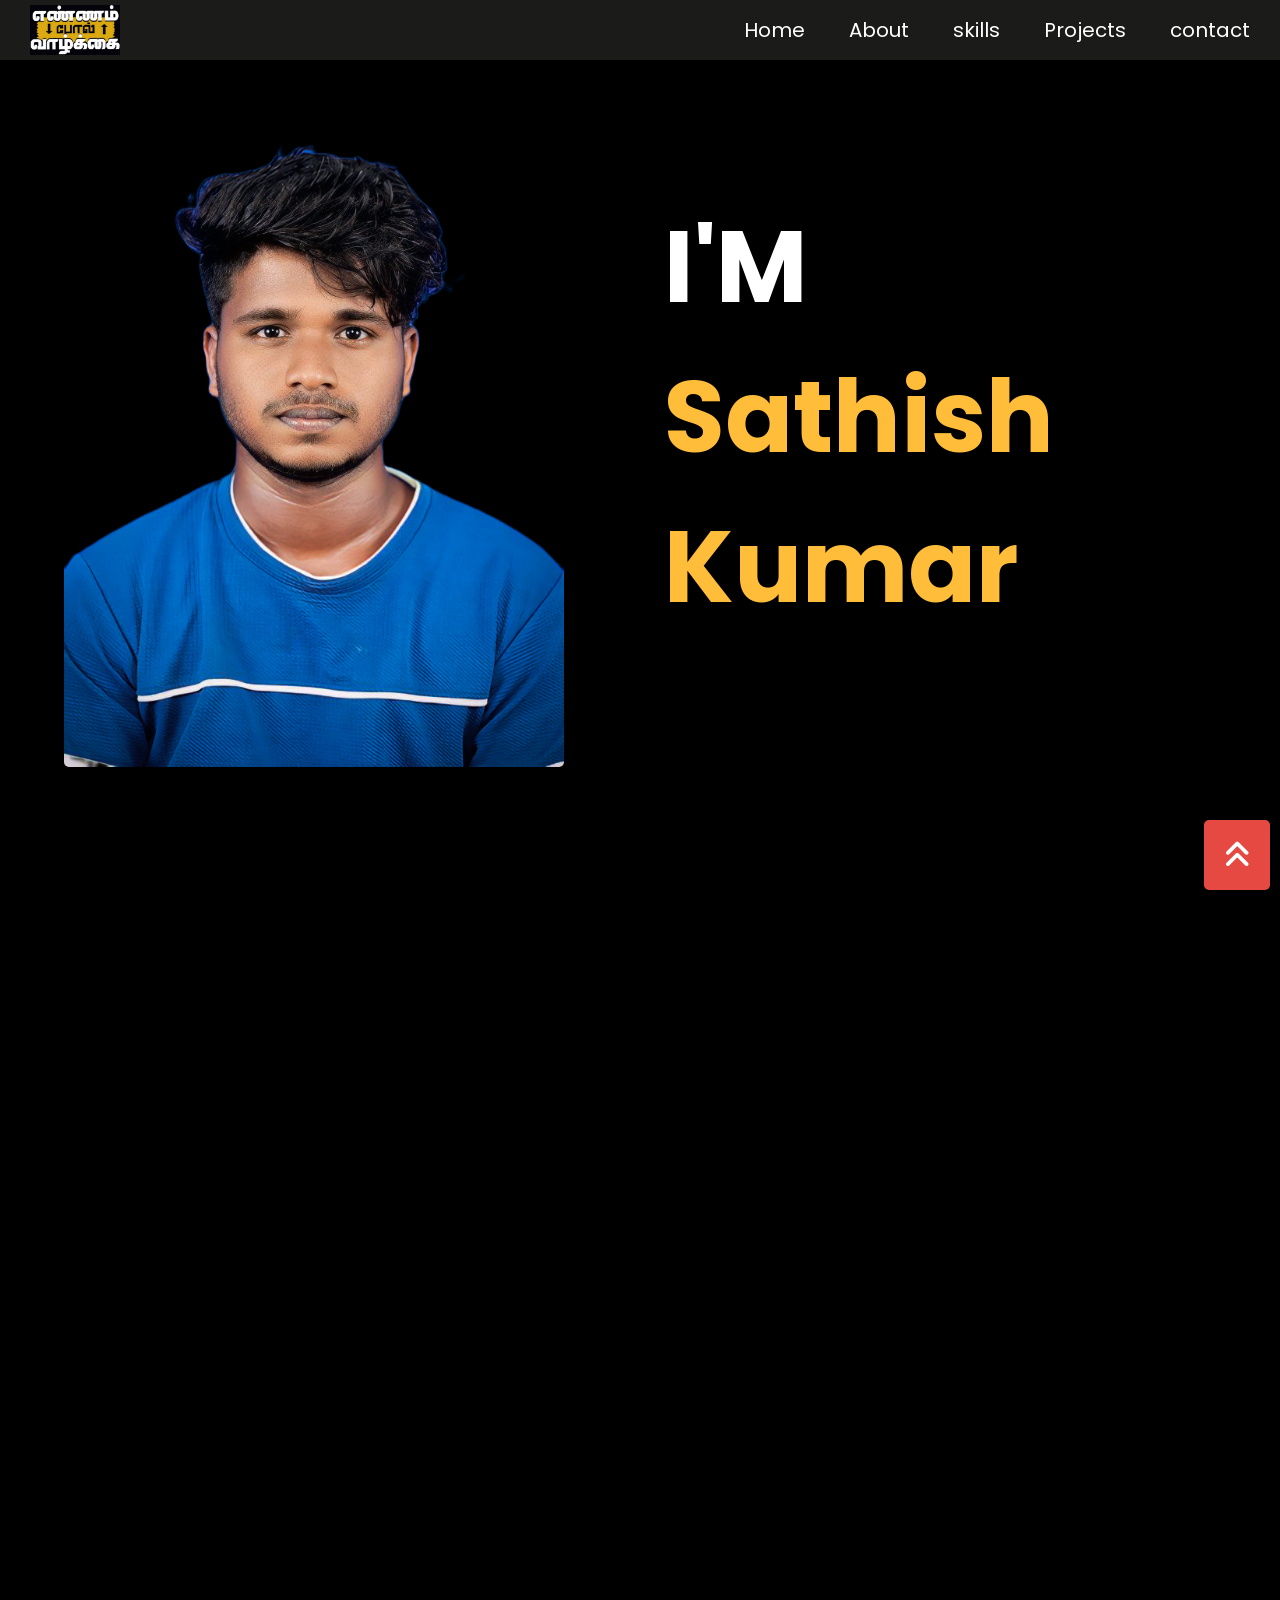
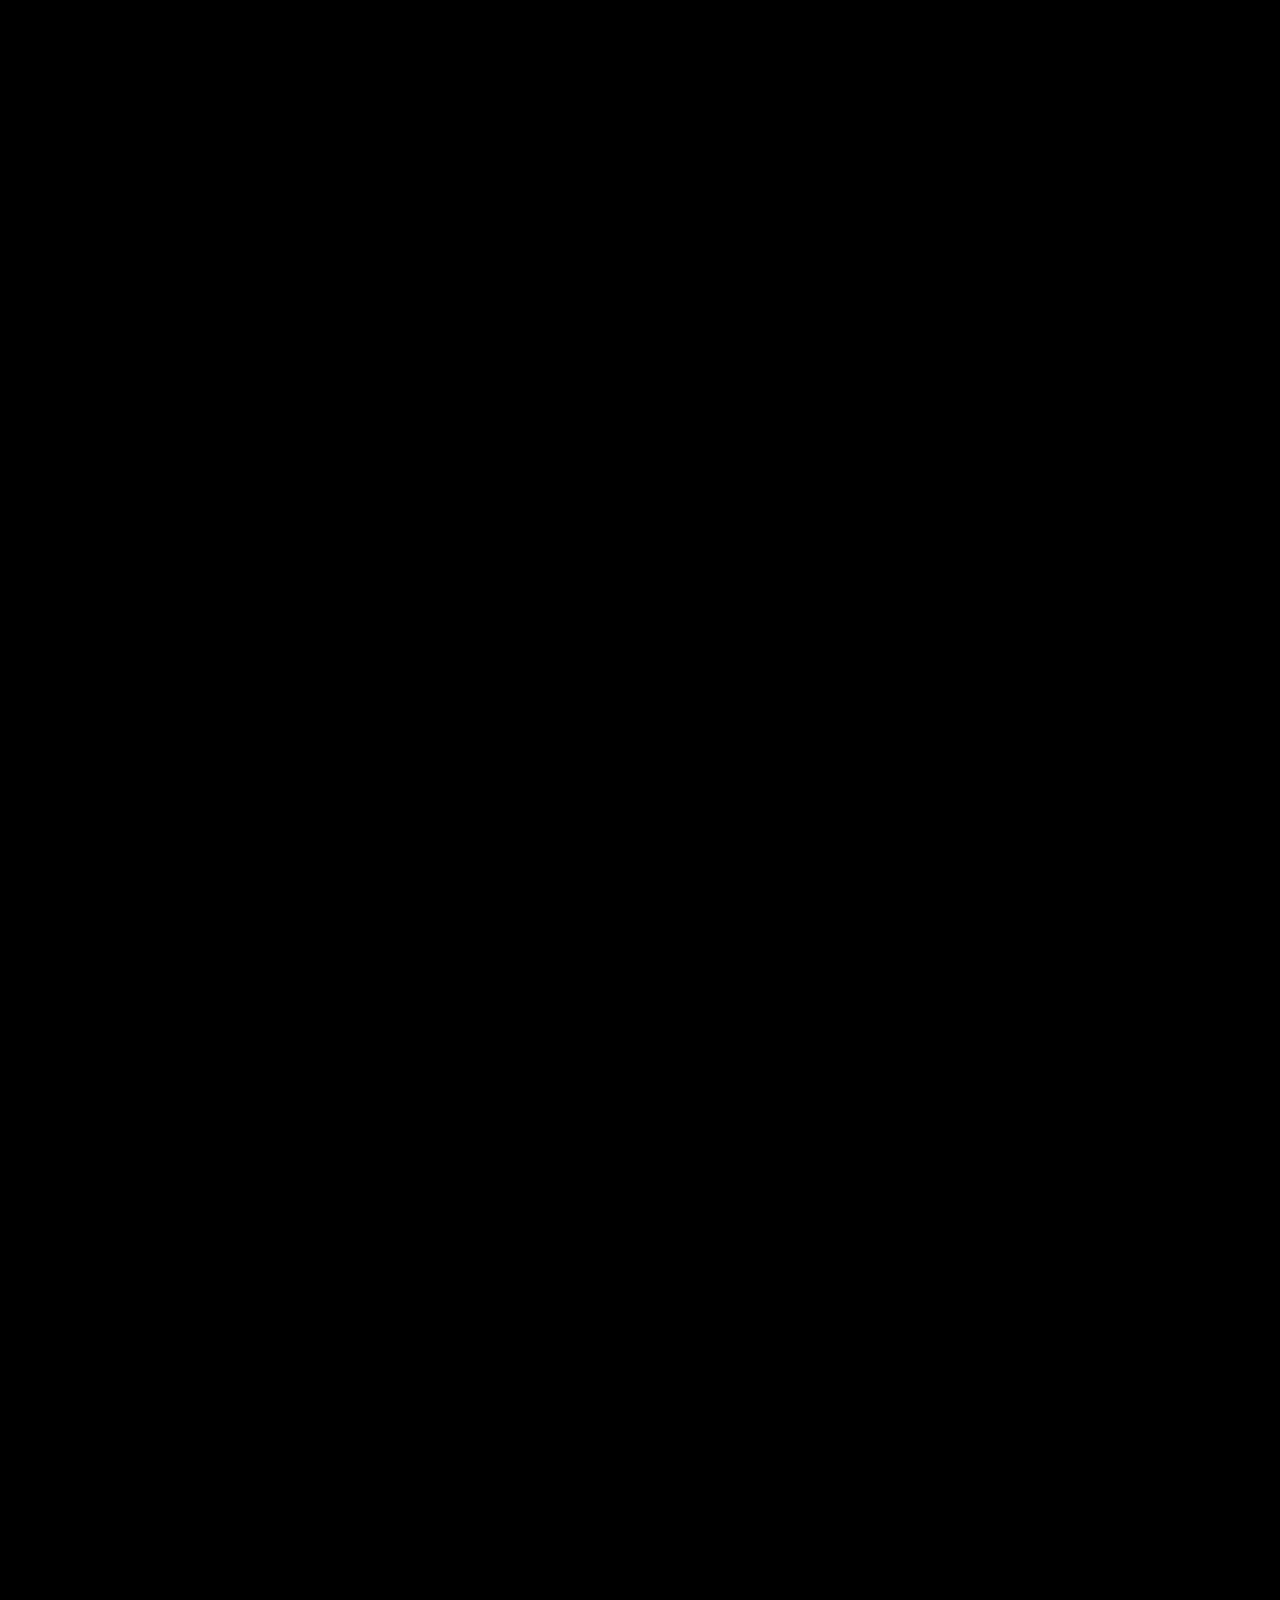
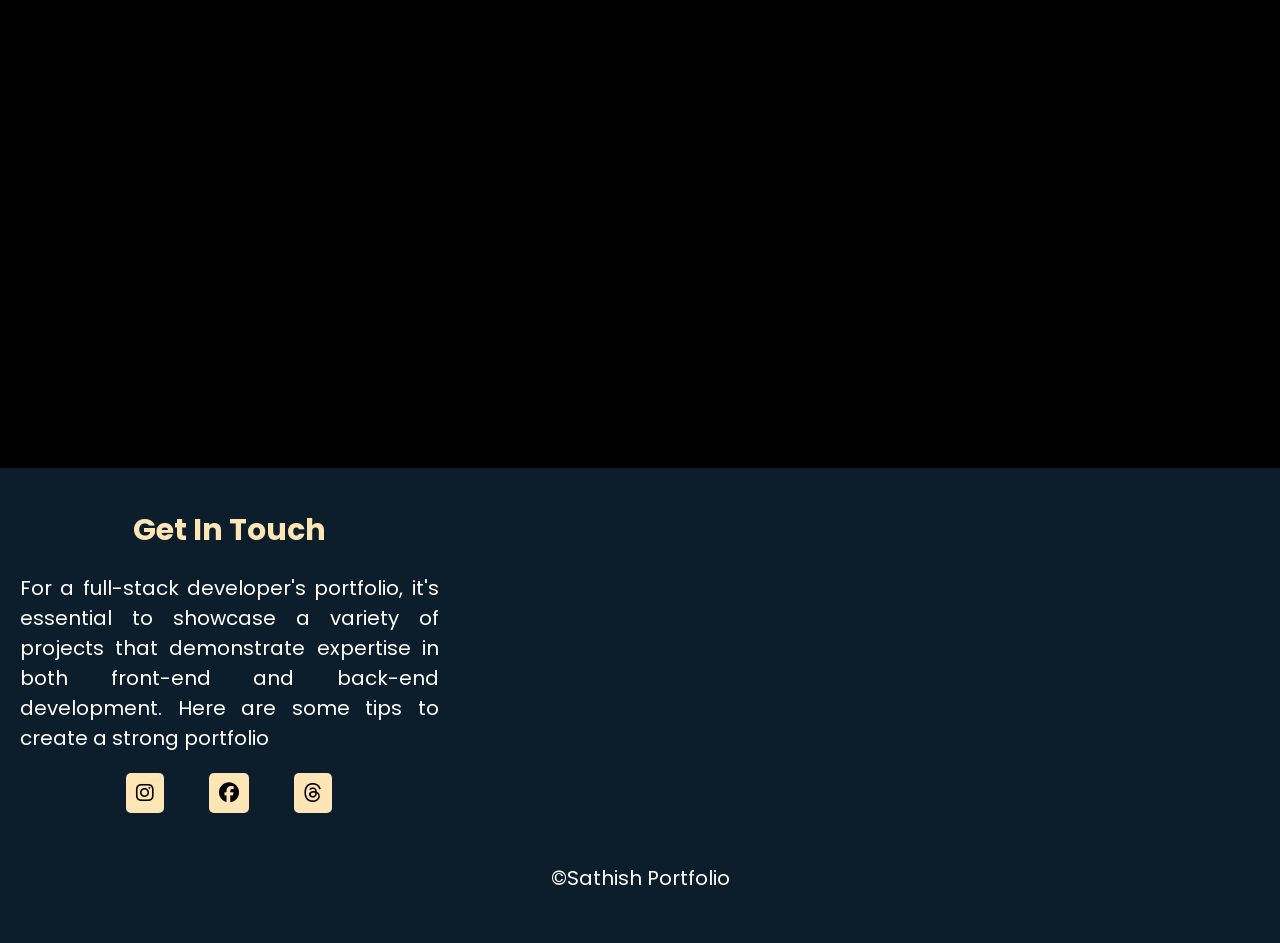
==== index.html @ 090267d4 "finish" ====
<!DOCTYPE html>
<html lang="en">

    <head>
        <meta charset="UTF-8">
        <meta name="viewport" content="width=device-width, initial-scale=1.0">
        <title>Portfolio Website</title>
        <link rel="stylesheet" href="styles.css">
        <link rel="stylesheet" href="https://cdnjs.cloudflare.com/ajax/libs/font-awesome/6.6.0/css/all.min.css"
            integrity="sha512-Kc323vGBEqzTmouAECnVceyQqyqdsSiqLQISBL29aUW4U/M7pSPA/gEUZQqv1cwx4OnYxTxve5UMg5GT6L4JJg=="
            crossorigin="anonymous" referrerpolicy="no-referrer" />
        <link rel="script" href="index.js">
        <link rel="preconnect" href="https://fonts.googleapis.com">
<link rel="preconnect" href="https://fonts.gstatic.com" crossorigin>
<link href="https://fonts.googleapis.com/css2?family=Poppins:ital,wght@0,100;0,200;0,300;0,400;0,500;0,600;0,700;0,800;0,900;1,100;1,200;1,300;1,400;1,500;1,600;1,700;1,800;1,900&display=swap" rel="stylesheet">
<link href="https://unpkg.com/aos@2.3.1/dist/aos.css" rel="stylesheet">
    </head>

    <body>
        <header>

            <div class="logo">
                <img src="./assets/images/navbar.jpg">
            </div>
            <nav class="navbar">
                <ul class="nav">

                    <a href="#home">Home</a>
                    <a href="#about">About</a>
                    <a href="#skills">skills</a>
                    <a href="#Projects">Projects</a>
                    <a href="#contact">contact</a>
                </ul>
            </nav>
            <div class="nav-button">
                <i class="fa fa-solid fa-bars"></i>
            </div>
        </header>


        <main>
            <section id="home" class="hi">
                <div>
                    <img class="img1" src="./assets/images/Picsart_24-09-09_17-01-40-807.png" alt="sathish">
                </div>
                <div class="div">
                    <h2 class="h2">
                        <div>I'M</div>
                        <span class="span1">
                            <div>Sathish</div>
                            <div>Kumar</div>
                        </span>
                    </h2>
                </div>
                </div>
               
            </section>

            <section id="about"  data-aos="zoom-in-up">
                <div class="about-text">
                <div>
                    <h2 class="about-me-h2">About Me</h2>
                </div>
                <div><p class="about-p">Who I am</p></div>
            </div>
              
               <div class="about-me">
                <div >
                    
                    <img class="img2" data-aos="fade-right" src="./assets/images/portfolio about.jpg" alt="sathish">
                    <div class="icons3">
                        <a href="https://www.instagram.com/_itx_sathish/" target="_blank"> <i
                                class="fa-brands fa-instagram"></i></a>
                        <a href="https://www.facebook.com/profile.php?id=100041252750843" target="_blank"><i
                                class="fa-brands fa-facebook"></i></a>
                        <a href="https://www.threads.net/@_itx_sathish?xmt=AQGzpQuPQqIlPwBXiCvjdrIdaGfVINhK7lX5ZssAAwGgKfQ"
                            target="_blank"><i class="fa-brands fa-threads"></i></a>
                    </div>
                </div>
                <div class="about" data-aos="fade-up" >
        
                   <div><h2>Hi, I am sathish Kumar Full stack developer</h2></div>
                    <div><p>A full stack developer specializing in HTML, CSS, and JavaScript is adept at creating complete web applications. They design engaging user interfaces using HTML for structure, CSS for styling, and JavaScript for interactivity. On the back end, they might use Node.js or a similar framework to manage server-side logic and connect to databases like MongoDB or MySQL.
                    </p></div>
                    <a href="https://www.instagram.com/_itx_sathish/"><button class="button1"><span>Hire
                                Me</span></button></a>

                </div>
               </div>
            </section>
            <section data-aos="fade-right" id="skills" class="skill-2">
                <h2 class="skills-h2">My Skills</h2>
                <p class="skills-p">My Skills</p>
                <p class="skills-p2">I’m a web developer with a passion for creating user-friendly websites using HTML, CSS, and JavaScript. With a background in design and technology, I enjoy bringing ideas to life through engaging digital experiences. I thrive on collaboration and am always eager to learn new skills.</p>

                <section class="skill-bar">
                    <section data-aos="zoom-in-left" class="skills">

                        <div class="relative">

                            <div class="outter">
                                <div class="inner">
                                    <div class="number">
                                        80%
                                    </div>

                                </div>

                            </div>
                            <div class="skill-icon">
                                <div>
                                 <i class="fa-brands fa-html5"></i>
                                </div>
                                 <h2 class="skills-h2">HTML</h2>
                                 </div>
                
                            <svg xmlns="http://www.w3.org/2000/svg" version="1.1" width="160px" height="160px">
                                <defs>
                                    <linearGradient id="GradientColor">
                                        <stop offset="0%" stop-color="#e91e63" />
                                        <stop offset="100%" stop-color="#673ab7" />
                                    </linearGradient>
                                </defs>
                                <circle class="circle1" cx="80" cy="80" r="70" stroke-linecap="round" />
                            </svg>
                        </div>

                        <div class="relative">
                            <div class="outter">
                                <div class="inner">
                                    <div class="number">
                                        30%
                                    </div>
                                </div>
                            </div>
                            
                                <div class="skill-icon">
                           <div>
                            <i class="fa-brands fa-js"></i>
                           </div>
                            <h2 class="skills-h2">JS</h2>
                            </div>
                        
                            <svg xmlns="http://www.w3.org/2000/svg" version="1.1" width="160px" height="160px">
                                <defs>
                                    <linearGradient id="GradientColor">
                                        <stop offset="0%" stop-color="#e91e63" />
                                        <stop offset="100%" stop-color="#673ab7" />
                                    </linearGradient>
                                </defs>
                                <circle class="circle2" cx="80" cy="80" r="70" stroke-linecap="round" />
                            </svg>
                        </div>
                        <div>

                            <div class="relative">
                                <div class="outter">
                                    <div class="inner">
                                        <div class="number">
                                            80%
                                        </div>
                                    </div>
                                </div>
                                <div class="skill-icon">
                                    <div>
                                        <i class="fa-brands fa-css3"></i>
                                    </div>
                                     <h2 class="skills-h2">CSS</h2>
                                     </div>
                                <svg xmlns="http://www.w3.org/2000/svg" version="1.1" width="160px" height="160px">
                                    <defs>
                                        <linearGradient id="GradientColor">
                                            <stop offset="0%" stop-color="#e91e63" />
                                            <stop offset="100%" stop-color="#673ab7" />
                                        </linearGradient>
                                    </defs>
                                    <circle class="circle3" cx="80" cy="80" r="70" stroke-linecap="round" />
                                </svg>
                            </div>
                        </div>
                    </section>
                </section>
                <section id="Projects" class="project-main">
                    <div class="project-head">
                    <h2>Projects</h2>
                </div>
                    <div class="projects">
                        <div  data-aos="fade-up-right" class="projects-image">
                            <div>
                                <img src="./assets/images/projectimage1.jpg">
                            </div>
                            <h2>Monthly Project</h2>
                            <p>This Product Make for my sqaud mates</p>
                        </div>
                        <div  data-aos="fade-up-right" class="projects-image">
                            <div>
                                <img src="./assets/images/cssmonth.png">
                            </div>
                            <h2>Monthly Assesment</h2>
                            <p>This Page Make for monthyly Assesment</p>
                        </div>
                        <div  data-aos="fade-up-right" class="projects-image">
                            <div>
                                <img src="./assets/images/cssweek.png">
                            </div>
                            <h2>Weekly Project</h2>
                            <p>This is weekly Assesment</p>
                        </div>

                    </div>


                </section>


            </section>
            </section>
            </section>
            <section data-aos="fade-down-left"  id="contact" class="contact">
                <div>
                    <h1>Contact Me</h1>
                    <form action="submit">
                        <div class="name">
                            <i class="fa-solid fa-user"></i>
                            <input type="text" name="name" id="name" required>

                        </div><br>
                        <div class="mail">
                            <i class="fa-solid fa-envelope"></i>
                            <input type="text" name="gmail" id="name" required>
                        </div><br>

                        <div class="phone">
                            <i class="fa-solid fa-phone"></i>
                            <input type="text" name="name" id="name" required>
                        </div>
                        <br>
                        <div><textarea placeholder="Message"></textarea></div>
                        <div><button class="submit" type="submit">Submit</button></div>
                    </form>
                </div>
                <section>
                    <div class="contact-box">
                        <img class="sathish218" src="./assets/images/1723966347261.jpg">
                        <div class="icons">
                            <a href="https://www.instagram.com/_itx_sathish/" target="_blank"> <i
                                    class="fa-brands fa-instagram"></i></a>
                            <a href="https://www.facebook.com/profile.php?id=100041252750843" target="_blank"><i
                                    class="fa-brands fa-facebook"></i></a>
                            <a href="https://www.threads.net/@_itx_sathish?xmt=AQGzpQuPQqIlPwBXiCvjdrIdaGfVINhK7lX5ZssAAwGgKfQ"
                                target="_blank"><i class="fa-brands fa-threads"></i></a>
                        </div>
                    </div>
                    </div>
                </section>
            </section>
            <section class="projects">
                <div>

                </div>
            </section>
        </main>
        <script src="./index.js"></script>
        <script src="https://unpkg.com/aos@2.3.1/dist/aos.js"></script>
        <script>
            AOS.init();
          </script>
          <div >
            <a href="#home"><i  class="fa-solid fa-angles-up"></i></a>
            </div>
    </body>
    
    <footer>
        <div class="footer-all">

        <div class="footer-text">
        <h2>Get In Touch</h2>
        <div>
        <p>For a full-stack developer's portfolio, it's essential to showcase a variety of projects that demonstrate expertise in both front-end and back-end development. Here are some tips to create a strong portfolio</p>
        </div>
        <div>
        <div class="icons2">
            <a href="https://www.instagram.com/_itx_sathish/" target="_blank"> <i
                    class="fa-brands fa-instagram"></i></a>
            <a href="https://www.facebook.com/profile.php?id=100041252750843" target="_blank"><i
                    class="fa-brands fa-facebook"></i></a>
            <a href="https://www.threads.net/@_itx_sathish?xmt=AQGzpQuPQqIlPwBXiCvjdrIdaGfVINhK7lX5ZssAAwGgKfQ"
                target="_blank"><i class="fa-brands fa-threads"></i></a>
        </div>
    </div>
        </div >
        <div class="footer-icons">
    <div  data-aos="flip-right"  class="footer-icon1">
        <i class="fa-solid fa-message"></i>
        <div>
        <a href="https://www.instagram.com/_itx_sathish/">Message for me</a>
    </div>
    </div>
        <div  data-aos="flip-right" class="footer-icon2">
        <i class="fa-regular fa-envelope"></i>
        <div>
        <p>sathishsuganesan@</p>
    </div>
        </div>
    </div>  
        </div>  
</div>
<div class="footer-end">
<p>&copy;Sathish Portfolio</p>
</div>

    </footer>

</html>
---- styles.css ----
* {
  margin: 0;
  padding: 0;
  box-sizing: border-box;
  font-family: "Poppins", sans-serif;
  scroll-behavior: smooth;
 

}

body {
  background-color:black;
  overflow-x: hidden;
}
.logo{
  width: 90px;
  height: 50px;
  margin-left: 20px;
}
.logo img{
  width: 100%;
  height: 100%;
}
header {
  background-color: rgba(55, 54, 53,0.5);
  position: sticky;
  top: 0;
  padding: 5px 10px;
  z-index: 10;
  width: 100%;
  display: flex;
  justify-content: space-between;
  align-items: center;

}


.nav-button{
    display: none;
  }
.navbar{
  display: flex;
  flex-wrap: wrap;
  align-items: center;
  gap: 20px;
  overflow: hidden;
}
.navbar a{
  color: white;
  text-decoration: none;
  font-size: 20px;
  position:relative;
  margin: 20px;

}
.navbar a::after{
  content: "";
  background-color: #FFFFFF;
  height: 1.5px;
  width: 0;
  position: absolute;
  left: 0px;
  bottom: -1px;
  transition: 0.5s;
}
a:hover:after{
  width: 100%;
  left:0px;
  

}

.h2 {
  font-size: 100px;
}

.div {
  display: flex;
  align-items: center;
}

.hi {
  color: white;
  display: flex;
  width: 90vw;
  margin: 0 auto;
  gap: 100px;
  flex-wrap: wrap;
  height: 100%;
}

.img1 {

  width: 500px;
  margin-top: 50px;
  border-radius: 5px;


}

.h1 {
  font-size: 70px;
  width: 5px;


}

.img2 {
  height: 400px;
  width: 350px;
  border-radius: 5px;
}

.about-me {
  justify-content: center;
  justify-content: space-evenly;
  color: white;
  display: flex;
  flex-wrap: wrap;

}
.about-p{
  display: flex;
  justify-content: center;
  align-items: baseline;
  color: #fee5b5;
  font-size: 20px;
}
.about-p::before,.about-p::after{
 content:"";
 height: 3px;
 width: 30px;
 background-color: #FFFFFF;
}
.about-me h1 {
  font-size: 60px;
  text-decoration: underline white 2px;

}

.about-me p {
  letter-spacing: 1;
  line-height: 1.5;
  margin-top: 30px;
  width: 700px;
  font-size: 22px;

}
.icons3{
  margin-top: 30px;
}
.about-text{
padding-top: 50px;
padding-bottom: 60px;
}

.icons3 i{
  margin:20px;
  font-size: 23px;
  color:black;
  padding: 10px;
  background-color: #fee5b5;
  border-radius: 10px;
}

.about-me-h2{
  font-size: 50px;
  color: #FFFFFF;
  text-align: center;
  margin-top: 75px;
  
}
.about-me h2{
  font-size: 25px;
 color: #ffbd39;
 margin-top: 70px;

}


.span1{
  color:#ffbd39;
}


.button1 {
  margin-top: 60px;
  border-radius: 4px;
  background-color: #e54941;
  border: none;
  color: #FFFFFF;
  text-align: center;
  font-size: 28px;
  padding: 10px;
  width: 200px;
  transition: all 0.5s;
  cursor: pointer;
 
}

.button1 span {
  cursor: pointer;
  display: inline-block;
  position: relative;
  transition: 0.5s;
}

.button1 span:after {
  content: '\00bb';
  position: absolute;
  opacity: 0;
  top: 0;
  right: -20px;
  transition: 0.5s;
}

.button1:hover span {
  padding-right: 25px;
}

.button1:hover span:after {
  opacity: 1;
  right: 0;
}

.contact {
  background-image: url(./assets/images/backgound.jpg);
  border-radius: 50px;
  height: 100%;
  width: 80%;
  margin: 0 auto;
  display: flex;
  flex-wrap: wrap;
  margin-top: 50px;
  justify-content: space-evenly;
  align-items: center;
}

textarea {
  height: 80px;
  width: 100%;
  border-radius: 10px;
  padding-top: 10px;
  padding-left: 10px;
  font-size: 20px;
  margin-bottom: 20px;
}

.contact h1 {
  color: white;
  font-size: 30px;
  margin: 20px;
}

.sathish218 {
  border-radius: 50%;
  height: 350px;
  width: 300px;
  margin-top: 30px;
}

.icons {
  color: black;
  font-size: 30px;

}

.icons i {
  color:black;
  margin: 25px;
  background-color: white;
  padding: 10px;
  border-radius: 5px;

}
.icons i:hover{
  background-color: #6c0979;
  color: white;
  transition: 0.5s;
  
}

.contact-box {
  display: flex;
  flex-direction: column;
  flex-wrap: wrap;
}

.contact-box h3 {
  color: white;
  font-size: 30px;
  margin: 20px;
}

.contact-box h2 {
  color: white;
  margin-left: 20px;
  margin-bottom: 10px;
}

form {
  display: flex;
  flex-direction: column;
  width: 100%;


}

.name {
  display: flex;
  background-color: white;
  border-radius: 10px;
}

.name i {
  font-size: 30px;
  display: flex;
  justify-content: center;
  align-items: center;
  padding: 10px;
}

.mail {
  display: flex;
  background-color: white;
  border-radius: 10px;
}

.mail i {
  font-size: 30px;
  display: flex;
  justify-content: center;
  align-items: center;
  padding: 10px;
}

.phone {
  display: flex;
  background-color: white;
  border-radius: 10px;
}

.phone i {
  font-size: 30px;
  display: flex;
  justify-content: center;
  align-items: center;
  padding: 10px;
}

form input {
  width: 100%;
  border-radius: 5px;
  border: 1px solid white;
  font-size: 25px;
 padding-left: 5px;

}
.project-head{
  color:white;
  text-align: center;
  margin: 30px;
  font-size: 30px;

}



.submit {
  width: fit-content;
  padding: 10px 30px;
  background-color: #e54941;
  border: none;
  cursor: pointer;
  color: #FFFFFF;
  border-radius: 5px;
  font-size: 20px;
}

footer {
  color: white;
  font-size: 20px;
  text-align: center;
  padding: 20px;
  background-color: #0c1e2c;
  margin-top: 30px;
}



.skills {
  width: 100%;
  height: 100%;
  position: relative;
  display: flex;
  flex-wrap: wrap;

}
.skills-p{
  display: flex;
  align-items: baseline;
  justify-content: center;
  
}
.skills-p::before,.skills-p::after{
  content:"";
  height: 3px;
  width: 30px;
  background-color: #FFFFFF;
 }


.outter {
  border-radius: 50%;
  height: 160px;
  width: 160px;
  padding: 18px;
  box-shadow: 5px 5px 10px 7px rgba(0, 0, 0, 0.15);
}

.inner {
  display: flex;
  align-items: center;
  justify-content: center;
  height: 120px;
  width: 120px;
  border-radius: 50%;
  box-shadow: -5px -5px 10px 5px rgba(0, 0, 0, 0.15);
}

.circle1 {
  fill: none;
  stroke: url(#GradientColor);
  stroke-width: 20px;
  stroke-dasharray: 473;
  stroke-dashoffset: 473;
  animation: anim1 2s linear forwards;
}
.skills-p{
  font-size:23px ;
  width: 75%;
  margin: 0 auto;
  color: #fee5b5;
}
.skills-p2{
  font-size: 20px;
 margin: 0 auto;
  width: 70%;
  color: white;
  line-height: 1.5;
  margin-top: 20px;
}
.circle2 {
  fill: none;
  stroke: url(#GradientColor);
  stroke-width: 20px;
  stroke-dasharray: 473;
  stroke-dashoffset: 473;
  animation: anim2 2s linear forwards;
}
.circle3 {
  fill: none;
  stroke: url(#GradientColor);
  stroke-width: 20px;
  stroke-dasharray: 473;
  stroke-dashoffset: 473;
  animation: anim3 2s linear forwards;
}

.relative{
  position: relative;
}

svg {
  position: absolute;
  top: 0;
  left: 0;
}
.skill-icon{
  margin-top: 40px;
  text-align: center;
  border-radius: 10px;
 padding:40px 20px;
 background-color:#fee5b5;
 color: black;

 
}
.skill-icon h2{
  color: #0c1e2c;
}
.skill-icon i{
  font-size: 40px;
  color:#e54941;
 text-align: center;
}

.skills {
  display: flex;
  gap: 200px;
  color: #FFFFFF;
  justify-content: center;
  margin-top: 70px;
  margin-bottom: 200px;
}
.skill-2{
 margin-top: 70px;
}

@keyframes anim1 {
  100% {
    stroke-dashoffset: 100;
  }
}

@keyframes anim2 {
  100% {
    stroke-dashoffset: 260;
  }
}

@keyframes anim3 {
  100% {
    stroke-dashoffset:100;
  }
}
.skills-h2{
  color: white;
  font-size: 50px;
  justify-content: center;
  text-align: center;
}
.skills-h2{
  margin: 5px;
}
.projects{
  display: flex;
  flex-wrap: wrap;
  gap: 30px;
  justify-content: center;
  text-align: center;
}
.projects-image h2{
  color:#e54941;
}
.projects-image{
  flex: 0 1 300px;
  background-color: beige;
  padding: 20px;
  border-radius: 15px;
  box-shadow: 3px 3px 5px rgba(255,255,255,0.2);
}
.projects-image div,.projects-image div img{
  width: 100%;
  height: 300px;
  overflow: hidden;
  transition: all 1s;
}
.projects-image:hover img{
  height: 330px;
  object-fit: cover;
}
.projects-image div img{
  object-fit: cover;
}
.footer-all{
  color: white;
  display: flex;
  width: 100%;
  align-items: center;
  justify-content: space-between;
  height: 100%;


}
.footer-text{
 width:51%;
 
}
.footer-text h2{
margin: 20px;
color: #fee5b5;
}

.footer-text p{
  text-align: justify;
}
.footer-icons{
  display: flex;
  width: 100%;
  justify-content: space-evenly;
  


}
.icons2 i{
  margin:20px;
  color:black;
  background-color: #fee5b5;
  padding: 10px;
  border-radius: 5px;
}
.footer-icon1{
 align-items: center;
 background-color: aliceblue;
 padding: 70px;
 color: #0c1e2c;
 font-size: 40px;
 margin: 10px;
 border-radius: 5px;
 box-shadow: orange 15px 15px;

}
.footer-icon1 a{
  font-size: 20px;
  text-decoration: none;
  color: #0c1e2c;
}
.footer-icon2{
  align-items: center;
  background-color: aliceblue;
  padding: 70px;
  color: #0c1e2c;
  font-size: 40px;
  margin: 20px;
  border-radius: 5px;
  box-shadow: orange 15px 15px;
 }
 .footer-icon2 p{
  font-size: 20px;
 

 }
 .footer-end{
  margin: 30px;
  font-size: 20px;
 }
 .fa-angles-up{
  font-size: 30px;
  color: white;
  background-color: #e54941;
  padding: 20px;
  border-radius: 5px;
  cursor: pointer;
  position: fixed;
  bottom: 10px;
  right: 10px;
  text-decoration: none;
  z-index: 100;

  
 }






@media (max-width:786px){
  body {
    background-color: black;
    overflow-x: hidden;
  }
  
  header {
      background-color: rgba(55, 54, 53,0.5);
      position: sticky;
      top: 0;
      padding: 5px 10px;
      z-index: 10;
      width: 100%;
      display: flex;
      flex-direction: column;
      justify-content: space-between;
      align-items: center;
    
    }
    .logo{
      left:6%;
      top: 20px;
      width: 130px;
      align-self: flex-start;
    }

  .nav{
    display: none;
    flex-direction: column;
    align-items: center;
    gap: 20px;
    overflow: hidden;
    display: none;
    transition: 0.5em;
  }
  .navbar{
    background-color: transparent;
  }
  .navbar a{
    color: white;
    text-decoration: none;
    font-size: 20px;
    margin: 0;
    position:relative;
  
  }
  a::after{
    content: "";
    background-color: #FFFFFF;
    height: 1.5px;
    width: 0;
    position: absolute;
    left: 0px;
    bottom: -1px;
    transition: 0.5s;
  }
  a:hover:after{
    width: 100%;
    left:0px;
    
  
  }
  .nav-button{
    display: block;
    color: white;
    font-size: larger;
    position: absolute;
    top: 20px;
    right: 20px;
    cursor: pointer;
  }
  .nav-show{
    display: flex;

  }
  .h2 {
    font-size: 100px;
  }
  
  .div {
    display: flex;
    align-items: center;
  }
  
  .hi {
    color: white;
    display: flex;
    width: 90vw;
    margin: 0 auto;
    gap: 100px;
    flex-wrap: wrap;
    height: 100%;
  }
  
  .img1 {
  
    width: 100%;
    margin-top: 50px;
    border-radius: 5px;
  
  
  }
  
  .h1 {
    font-size: 70px;
    width: 5px;
  
  
  }
  
  .img2 {
    height: 450px;
    width: 350px;
    border-radius: 5px;
  }
  
  .about-me {
    justify-content: space-evenly;
    color: white;
    display: flex;
    flex-wrap: wrap;
    margin-top: 150px;
  
  }
  
  .about-me h1 {
    font-size: 60px;
    text-decoration: underline white 2px;
  
  }
  
  .about-me p {
    width: 100%;
    font-size: 20px;
    margin: 10px;
  
  }
  
  .about-me h2 {
    font-size: 30px;
    color:#ffbd39;
    padding: 20px 0;
    stroke: white 1px;
    margin-left: 5px;
  
  }
  
  .button1 {
    border-radius: 4px;
    background-color: #e54941;
    border: none;
    color: #FFFFFF;
    text-align: center;
    font-size: 28px;
    padding: 10px;
    width: 200px;
    transition: all 0.5s;
    cursor: pointer;
    margin-top: 20px;
    margin-left: 10px
  }
  
  .button1 span {
    cursor: pointer;
    display: inline-block;
    position: relative;
    transition: 0.5s;
  }
  
  .button1 span:after {
    content: '\00bb';
    position: absolute;
    opacity: 0;
    top: 0;
    right: -20px;
    transition: 0.5s;
  }
  
  .button1:hover span {
    padding-right: 25px;
  }
  
  .button1:hover span:after {
    opacity: 1;
    right: 0;
  }
  
  .contact {
    background-image: url(./assets/images/backgound.jpg);
    border-radius: 50px;
    height: 100%;
    width: 100%;
    margin: 0 auto;
    display: flex;
    flex-wrap: wrap;
    margin-top: 50px;
    justify-content: space-evenly;
    align-items: center;
    margin: 10px;
  }
  
  textarea {
    height: 80px;
    width: 100%;
    border-radius: 10px;
    padding-top: 10px;
    padding-left: 10px;
    font-size: 20px;
    margin-bottom: 20px;
  }
  
  .contact h1 {
    color: white;
    font-size: 30px;
    margin: 20px;
  }
  
  .sathish218 {
    border-radius: 50%;
    height:300px;
    width: 300px;
    margin-top: 30px;
   margin: 0 auto;
  }
  
  .icons {
    color: black;
    font-size: 30px;
  
  }
  
  .icons i {
    margin: 20px;
    background-color: white;
    padding: 10px;
    border-radius: 5px;
  
  }
  
  .contact-box {
    display: flex;
    flex-direction: column;
    flex-wrap: wrap;
  }
  
  .contact-box h3 {
    color: white;
    font-size: 30px;
    margin: 20px;
  }
  
  .contact-box h2 {
    color: white;
    margin-left: 20px;
    margin-bottom: 10px;
  }
  
  form {
    display: flex;
    flex-direction: column;
    width: 100%;
  
  
  }
  
  .name {
    display: flex;
    background-color: white;
    border-radius: 10px;
  }
  
  .name i {
    font-size: 30px;
    display: flex;
    justify-content: center;
    align-items: center;
    padding: 10px;
  }
  
  .mail {
    display: flex;
    background-color: white;
    border-radius: 10px;
  }
  
  .mail i {
    font-size: 30px;
    display: flex;
    justify-content: center;
    align-items: center;
    padding: 10px;
  }
  
  .phone {
    display: flex;
    background-color: white;
    border-radius: 10px;
  }
  
  .phone i {
    font-size: 30px;
    display: flex;
    justify-content: center;
    align-items: center;
    padding: 10px;
  }
  
  form input {
    
    width: 100%;
    border-radius: 5px;
    border: 1px solid white;
  
  
  }
  
  .submit {
    width: fit-content;
    padding: 10px 30px;
    background-color: #e54941;
    border: none;
    color: #FFFFFF;
    border-radius: 5px;
    font-size: 20px;
  }
  
  footer {
    color: white;
    font-size: 20px;
    text-align: center;
    padding: 50px;
    background-color: #0c1e2c;
    margin-top: 30px;
  }
  
  
  
  .skills {
    width: 100%;
    height: 100%;
    position: relative;
    display: flex;
    flex-wrap: wrap;
  
  }
  
  
  .outter {
    border-radius: 50%;
    height: 160px;
    width: 160px;
    padding: 18px;
    box-shadow: 5px 5px 10px 7px rgba(0, 0, 0, 0.15);
  }
  
  .inner {
    display: flex;
    align-items: center;
    justify-content: center;
    height: 120px;
    width: 120px;
    border-radius: 50%;
    box-shadow: -5px -5px 10px 5px rgba(0, 0, 0, 0.15);
  }
  
  .circle1 {
    fill: none;
    stroke: url(#GradientColor);
    stroke-width: 20px;
    stroke-dasharray: 473;
    stroke-dashoffset: 473;
    animation: anim1 2s linear forwards;
  }
  .skills-p{
    color:#ffbd39;
    font-size:30px ;
    width: 90%;
    margin: 0 auto;
  }
  .circle2 {
    fill: none;
    stroke: url(#GradientColor);
    stroke-width: 20px;
    stroke-dasharray: 473;
    stroke-dashoffset: 473;
    animation: anim2 2s linear forwards;
  }
  .circle3 {
    fill: none;
    stroke: url(#GradientColor);
    stroke-width: 20px;
    stroke-dasharray: 473;
    stroke-dashoffset: 473;
    animation: anim3 2s linear forwards;
  }
  
  .relative{
    position: relative;
  }
  
  svg {
    position: absolute;
    top: 0;
    left: 0;
  }
  
  .skills {
    display: flex;
    gap: 100px;
    color: #FFFFFF;
    justify-content: center;
    margin-top: 100px;
    margin-bottom: 200px;
  }
  .skill-2{
   margin-top: 70px;
  }
  .footer-all{
    color: white;
    display: flex;
    flex-wrap: wrap;
    width: 100%;
    align-items: center;
    justify-content: space-between;
    height: 100%;
  
  
  }
  .footer-text{
   width:51%;
   width: 100%;
   
  }
  .footer-text h2{
  margin: 20px;
  }
  
  .footer-text p{
    text-align: justify;
   
  }
  .footer-icons{
    display: flex;
    width: 100%;
    flex-wrap: wrap;
    
  
  
  }
  .icons2 i{
    margin:20px;
    color:black;
    background-color: #fee5b5;
    padding: 10px;
    border-radius: 5px;

  }
  .footer-icon1{
   align-items: center;
   background-color: aliceblue;
   padding: 70px;
   color: #0c1e2c;
   font-size: 40px;
   margin: 10px;
   border-radius: 5px;
   box-shadow: orange 15px 15px;
  
  }
  .footer-icon1 a{
    font-size: 20px;
    text-decoration: none;
    color: #0c1e2c;
  }
  .footer-icon2{
    align-items: center;
    background-color: aliceblue;
    padding: 50px;
    color: #0c1e2c;
    font-size: 40px;
    margin: 10px;
    border-radius: 5px;
    box-shadow: orange 15px 15px;
  
   }
   .footer-icon2 p{
    font-size: 20px;
  
   }
   .footer-end{
    margin: 30px;
    font-size: 20px;
   }
  
  
  
  
  
  @keyframes anim1 {
    100% {
      stroke-dashoffset: 165;
    }
  }
  
  @keyframes anim2 {
    100% {
      stroke-dashoffset: 150;
    }
  }
  
  @keyframes anim3 {
    100% {
      stroke-dashoffset:100;
    }
  }
  .skills-h2{
    color: white;
    font-size: 40px;
    justify-content: center;
    text-align: center;
  }
  .skills-h2{
    margin: 10px;
  }
  
}
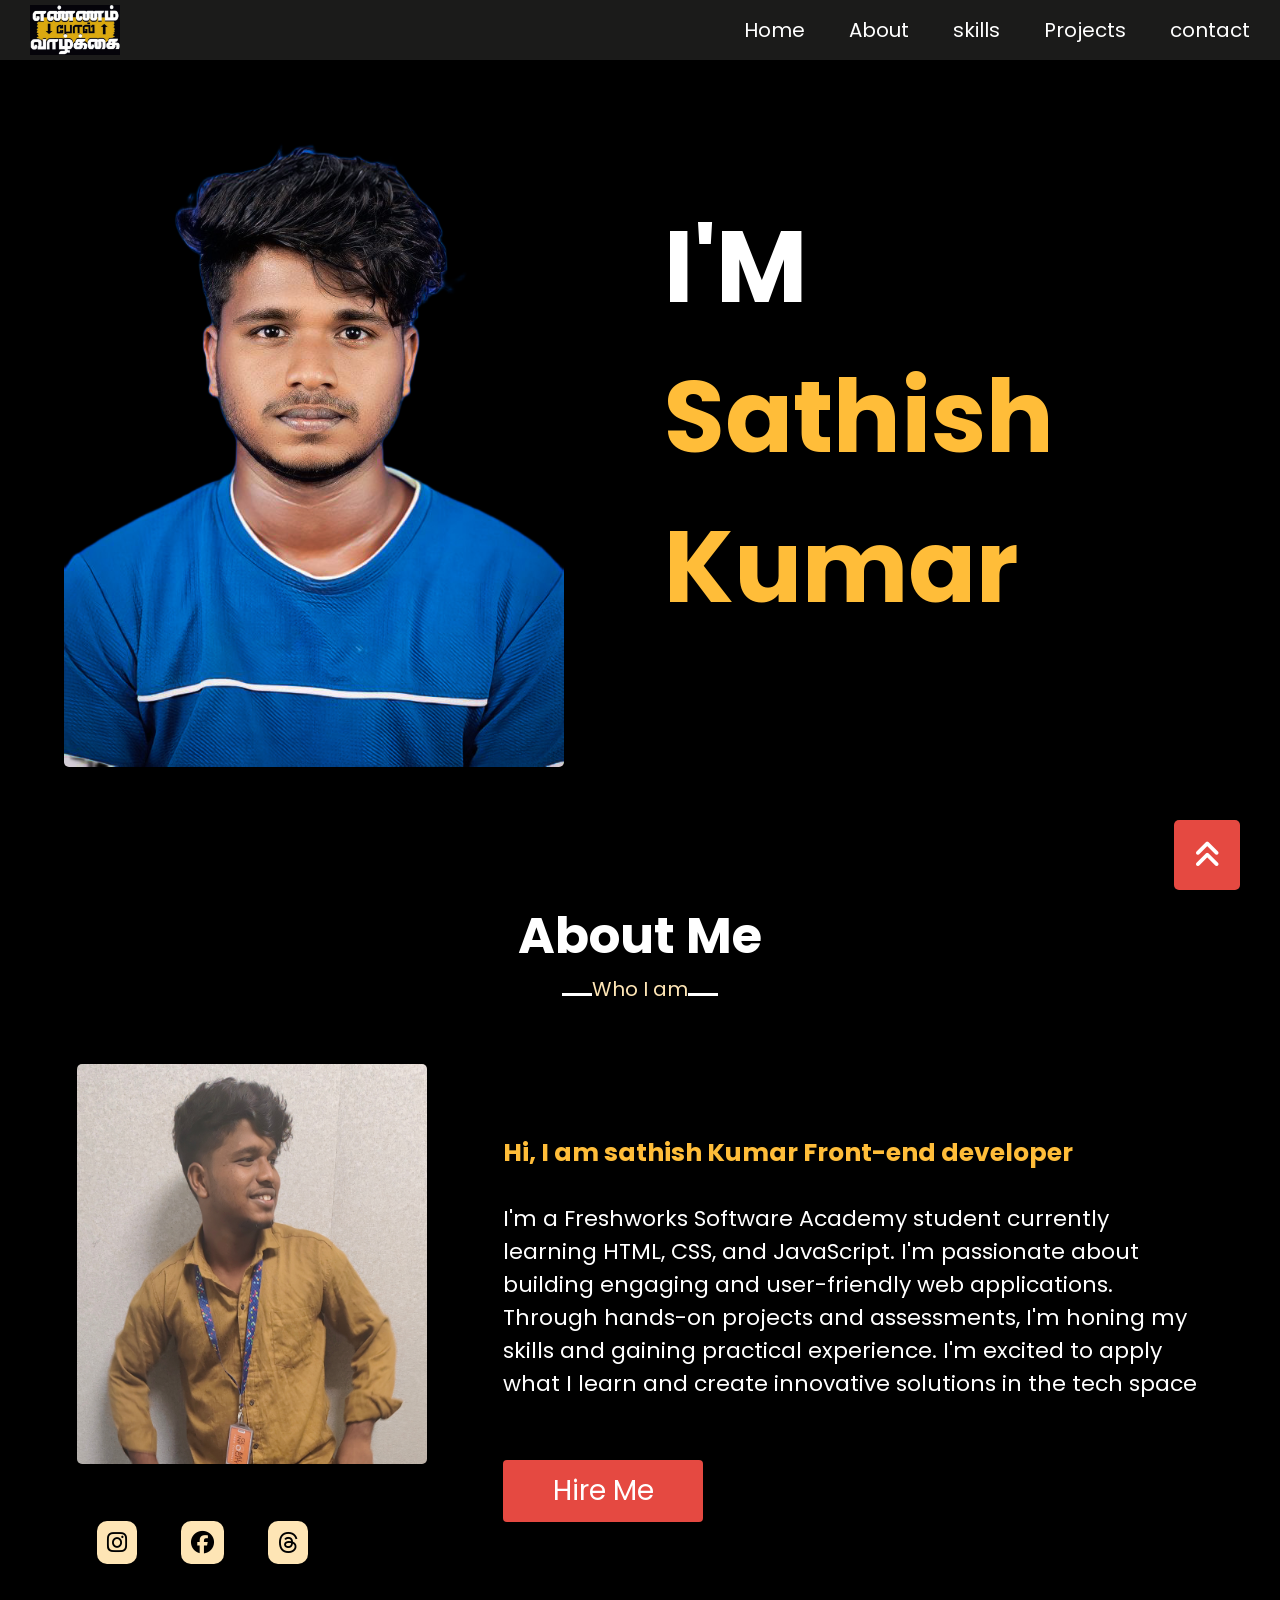
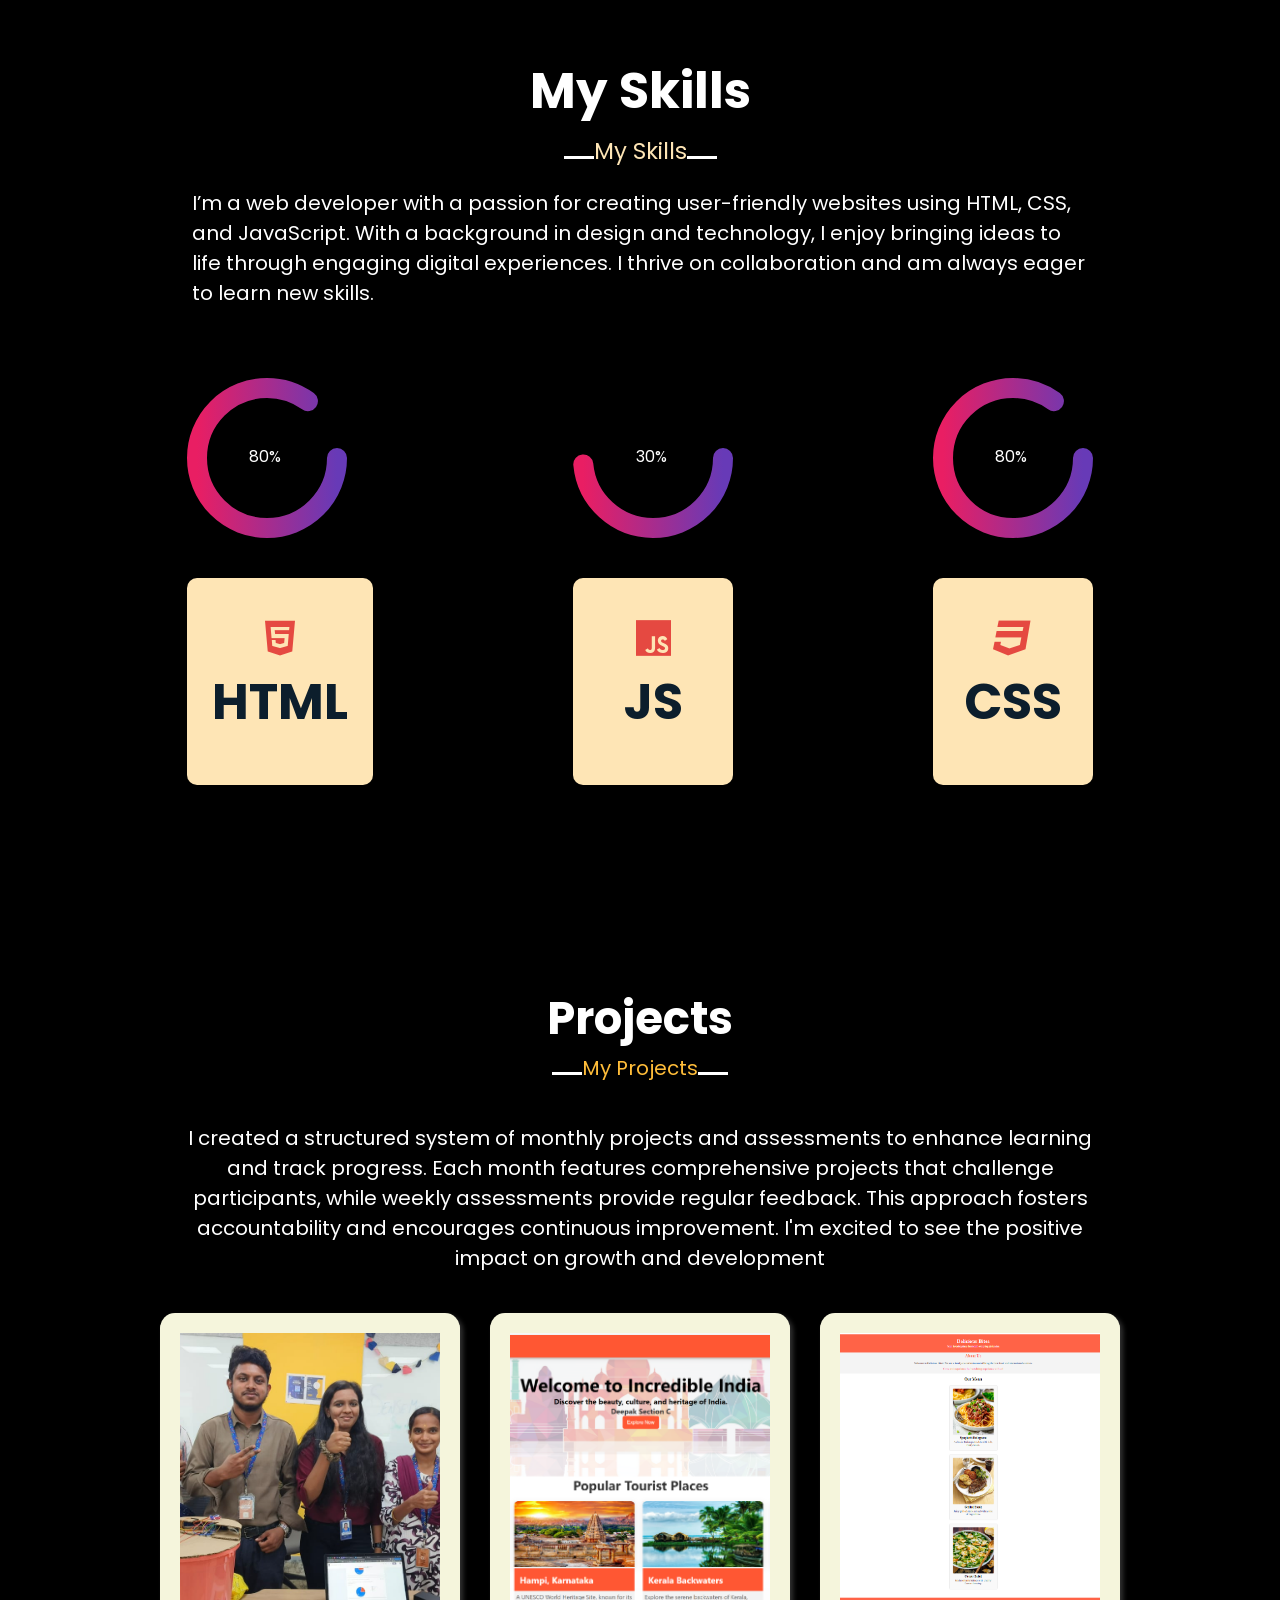
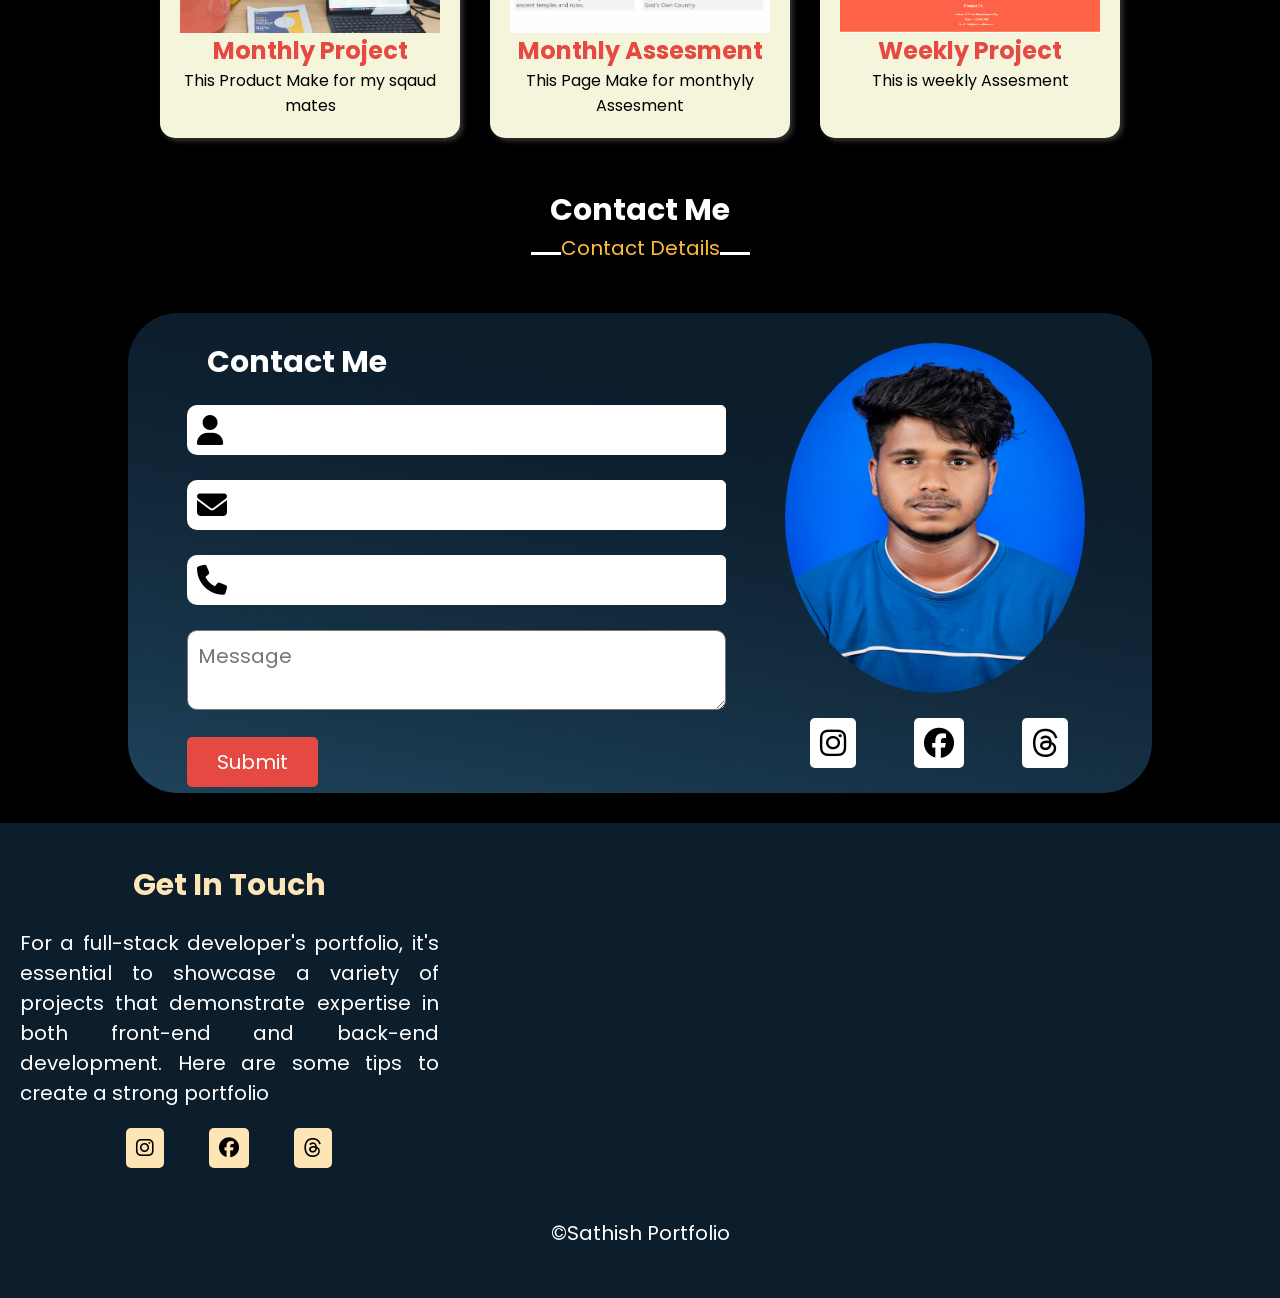
==== commit be4f80ad: "finished" ====
--- a/index.html
+++ b/index.html
@@ -11,9 +11,11 @@
             crossorigin="anonymous" referrerpolicy="no-referrer" />
         <link rel="script" href="index.js">
         <link rel="preconnect" href="https://fonts.googleapis.com">
-<link rel="preconnect" href="https://fonts.gstatic.com" crossorigin>
-<link href="https://fonts.googleapis.com/css2?family=Poppins:ital,wght@0,100;0,200;0,300;0,400;0,500;0,600;0,700;0,800;0,900;1,100;1,200;1,300;1,400;1,500;1,600;1,700;1,800;1,900&display=swap" rel="stylesheet">
-<link href="https://unpkg.com/aos@2.3.1/dist/aos.css" rel="stylesheet">
+        <link rel="preconnect" href="https://fonts.gstatic.com" crossorigin>
+        <link
+            href="https://fonts.googleapis.com/css2?family=Poppins:ital,wght@0,100;0,200;0,300;0,400;0,500;0,600;0,700;0,800;0,900;1,100;1,200;1,300;1,400;1,500;1,600;1,700;1,800;1,900&display=swap"
+            rel="stylesheet">
+        <link href="https://unpkg.com/aos@2.3.1/dist/aos.css" rel="stylesheet">
     </head>
 
     <body>
@@ -32,9 +34,7 @@
                     <a href="#contact">contact</a>
                 </ul>
             </nav>
-            <div class="nav-button">
-                <i class="fa fa-solid fa-bars"></i>
-            </div>
+            
         </header>
 
 
@@ -53,45 +53,61 @@
                     </h2>
                 </div>
                 </div>
-               
-            </section>
-
-            <section id="about"  data-aos="zoom-in-up">
+
+            </section>
+            <div class="goto">
+                <a href="#home"><i  class="fa-solid fa-angles-up"></i></a>
+                </div>
+            <section id="about" data-aos="zoom-in-up">
                 <div class="about-text">
-                <div>
-                    <h2 class="about-me-h2">About Me</h2>
-                </div>
-                <div><p class="about-p">Who I am</p></div>
-            </div>
-              
-               <div class="about-me">
-                <div >
-                    
-                    <img class="img2" data-aos="fade-right" src="./assets/images/portfolio about.jpg" alt="sathish">
-                    <div class="icons3">
-                        <a href="https://www.instagram.com/_itx_sathish/" target="_blank"> <i
-                                class="fa-brands fa-instagram"></i></a>
-                        <a href="https://www.facebook.com/profile.php?id=100041252750843" target="_blank"><i
-                                class="fa-brands fa-facebook"></i></a>
-                        <a href="https://www.threads.net/@_itx_sathish?xmt=AQGzpQuPQqIlPwBXiCvjdrIdaGfVINhK7lX5ZssAAwGgKfQ"
-                            target="_blank"><i class="fa-brands fa-threads"></i></a>
-                    </div>
-                </div>
-                <div class="about" data-aos="fade-up" >
-        
-                   <div><h2>Hi, I am sathish Kumar Full stack developer</h2></div>
-                    <div><p>A full stack developer specializing in HTML, CSS, and JavaScript is adept at creating complete web applications. They design engaging user interfaces using HTML for structure, CSS for styling, and JavaScript for interactivity. On the back end, they might use Node.js or a similar framework to manage server-side logic and connect to databases like MongoDB or MySQL.
-                    </p></div>
-                    <a href="https://www.instagram.com/_itx_sathish/"><button class="button1"><span>Hire
-                                Me</span></button></a>
-
-                </div>
-               </div>
+                    <div>
+                        <h2 class="about-me-h2">About Me</h2>
+                    </div>
+                    <div>
+                        <p class="about-p">Who I am</p>
+                    </div>
+                </div>
+
+                <div class="about-me">
+                    <div>
+
+                        <img class="img2" data-aos="fade-right" src="./assets/images/portfolio about.jpg" alt="sathish">
+                        <div class="icons3">
+                            <a href="https://www.instagram.com/_itx_sathish/" target="_blank"> <i
+                                    class="fa-brands fa-instagram"></i></a>
+                            <a href="https://www.facebook.com/profile.php?id=100041252750843" target="_blank"><i
+                                    class="fa-brands fa-facebook"></i></a>
+                            <a href="https://www.threads.net/@_itx_sathish?xmt=AQGzpQuPQqIlPwBXiCvjdrIdaGfVINhK7lX5ZssAAwGgKfQ"
+                                target="_blank"><i class="fa-brands fa-threads"></i></a>
+                        </div>
+                    </div>
+                    <div class="about" data-aos="fade-up">
+
+                        <div>
+                            <h2>Hi, I am sathish Kumar Front-end developer</h2>
+                        </div>
+                        <div>
+                            <p>
+                                I'm a Freshworks Software Academy student currently learning HTML, CSS, and JavaScript.
+                                I'm passionate about building engaging and user-friendly web applications. Through
+                                hands-on projects and assessments, I'm honing my skills and gaining practical
+                                experience. I'm excited to apply what I learn and create innovative solutions in the
+                                tech space
+                            </p>
+                        </div>
+                        <a href="https://www.instagram.com/_itx_sathish/"><button class="button1"><span>Hire
+                                    Me</span></button></a>
+
+                    </div>
+                </div>
             </section>
             <section data-aos="fade-right" id="skills" class="skill-2">
                 <h2 class="skills-h2">My Skills</h2>
                 <p class="skills-p">My Skills</p>
-                <p class="skills-p2">I’m a web developer with a passion for creating user-friendly websites using HTML, CSS, and JavaScript. With a background in design and technology, I enjoy bringing ideas to life through engaging digital experiences. I thrive on collaboration and am always eager to learn new skills.</p>
+                <p class="skills-p2">I’m a web developer with a passion for creating user-friendly websites using HTML,
+                    CSS, and JavaScript. With a background in design and technology, I enjoy bringing ideas to life
+                    through engaging digital experiences. I thrive on collaboration and am always eager to learn new
+                    skills.</p>
 
                 <section class="skill-bar">
                     <section data-aos="zoom-in-left" class="skills">
@@ -109,11 +125,11 @@
                             </div>
                             <div class="skill-icon">
                                 <div>
-                                 <i class="fa-brands fa-html5"></i>
-                                </div>
-                                 <h2 class="skills-h2">HTML</h2>
-                                 </div>
-                
+                                    <i class="fa-brands fa-html5"></i>
+                                </div>
+                                <h2 class="skills-h2">HTML</h2>
+                            </div>
+
                             <svg xmlns="http://www.w3.org/2000/svg" version="1.1" width="160px" height="160px">
                                 <defs>
                                     <linearGradient id="GradientColor">
@@ -133,14 +149,14 @@
                                     </div>
                                 </div>
                             </div>
-                            
-                                <div class="skill-icon">
-                           <div>
-                            <i class="fa-brands fa-js"></i>
-                           </div>
-                            <h2 class="skills-h2">JS</h2>
-                            </div>
-                        
+
+                            <div class="skill-icon">
+                                <div>
+                                    <i class="fa-brands fa-js"></i>
+                                </div>
+                                <h2 class="skills-h2">JS</h2>
+                            </div>
+
                             <svg xmlns="http://www.w3.org/2000/svg" version="1.1" width="160px" height="160px">
                                 <defs>
                                     <linearGradient id="GradientColor">
@@ -165,8 +181,8 @@
                                     <div>
                                         <i class="fa-brands fa-css3"></i>
                                     </div>
-                                     <h2 class="skills-h2">CSS</h2>
-                                     </div>
+                                    <h2 class="skills-h2">CSS</h2>
+                                </div>
                                 <svg xmlns="http://www.w3.org/2000/svg" version="1.1" width="160px" height="160px">
                                     <defs>
                                         <linearGradient id="GradientColor">
@@ -182,24 +198,30 @@
                 </section>
                 <section id="Projects" class="project-main">
                     <div class="project-head">
-                    <h2>Projects</h2>
-                </div>
+                        <h2>Projects</h2>
+                        <p class="project-p">My Projects</p>
+                        <p class="project-p2">I created a structured system of monthly projects and assessments to
+                            enhance learning and track progress. Each month features comprehensive projects that
+                            challenge participants, while weekly assessments provide regular feedback. This approach
+                            fosters accountability and encourages continuous improvement. I'm excited to see the
+                            positive impact on growth and development</p>
+                    </div>
                     <div class="projects">
-                        <div  data-aos="fade-up-right" class="projects-image">
+                        <div data-aos="fade-up-right" class="projects-image">
                             <div>
                                 <img src="./assets/images/projectimage1.jpg">
                             </div>
                             <h2>Monthly Project</h2>
                             <p>This Product Make for my sqaud mates</p>
                         </div>
-                        <div  data-aos="fade-up-right" class="projects-image">
+                        <div data-aos="fade-up-right" class="projects-image">
                             <div>
                                 <img src="./assets/images/cssmonth.png">
                             </div>
                             <h2>Monthly Assesment</h2>
                             <p>This Page Make for monthyly Assesment</p>
                         </div>
-                        <div  data-aos="fade-up-right" class="projects-image">
+                        <div data-aos="fade-up-right" class="projects-image">
                             <div>
                                 <img src="./assets/images/cssweek.png">
                             </div>
@@ -216,44 +238,52 @@
             </section>
             </section>
             </section>
-            <section data-aos="fade-down-left"  id="contact" class="contact">
-                <div>
-                    <h1>Contact Me</h1>
-                    <form action="submit">
-                        <div class="name">
-                            <i class="fa-solid fa-user"></i>
-                            <input type="text" name="name" id="name" required>
-
-                        </div><br>
-                        <div class="mail">
-                            <i class="fa-solid fa-envelope"></i>
-                            <input type="text" name="gmail" id="name" required>
-                        </div><br>
-
-                        <div class="phone">
-                            <i class="fa-solid fa-phone"></i>
-                            <input type="text" name="name" id="name" required>
-                        </div>
-                        <br>
-                        <div><textarea placeholder="Message"></textarea></div>
-                        <div><button class="submit" type="submit">Submit</button></div>
-                    </form>
-                </div>
-                <section>
-                    <div class="contact-box">
-                        <img class="sathish218" src="./assets/images/1723966347261.jpg">
-                        <div class="icons">
-                            <a href="https://www.instagram.com/_itx_sathish/" target="_blank"> <i
-                                    class="fa-brands fa-instagram"></i></a>
-                            <a href="https://www.facebook.com/profile.php?id=100041252750843" target="_blank"><i
-                                    class="fa-brands fa-facebook"></i></a>
-                            <a href="https://www.threads.net/@_itx_sathish?xmt=AQGzpQuPQqIlPwBXiCvjdrIdaGfVINhK7lX5ZssAAwGgKfQ"
-                                target="_blank"><i class="fa-brands fa-threads"></i></a>
-                        </div>
-                    </div>
-                    </div>
-                </section>
-            </section>
+            <div>
+                <h2 class="contact-me">Contact Me</h2>
+                <p class="contact-p">Contact Details</p>
+                <section data-aos="fade-down-left" id="contact" class="contact">
+
+                    <div>
+                        <h1>Contact Me</h1>
+                        <form type="submit" action="https://api.web3forms.com/submit" method="POST" target="_blank">
+                            <input type="hidden" name="access_key" value="840d9e92-d6fc-400d-b155-033075eec3c5">
+                            <div class="name">
+                                <i class="fa-solid fa-user"></i>
+                                <input type="text" name="name" id="name" required>
+
+                            </div><br>
+                            <div class="mail">
+                                <i class="fa-solid fa-envelope"></i>
+                                <input type="text" name="gmail" id="name" required>
+                            </div><br>
+
+                            <div class="phone">
+                                <i class="fa-solid fa-phone"></i>
+                                <input type="text" name="name" id="name" required>
+                            </div>
+                            <br>
+                            <div><textarea placeholder="Message"></textarea></div>
+                            <div><button class="submit" type="submit">Submit</button></div>
+                        </form>
+                    </div>
+                    <section>
+                        <div class="contact-box">
+                            <img class="sathish218" src="./assets/images/1723966347261.jpg">
+                            <div class="icons">
+                                <a href="https://www.instagram.com/_itx_sathish/" target="_blank"> <i
+                                        class="fa-brands fa-instagram"></i></a>
+                                <a href="https://www.facebook.com/profile.php?id=100041252750843" target="_blank"><i
+                                        class="fa-brands fa-facebook"></i></a>
+                                <a href="https://www.threads.net/@_itx_sathish?xmt=AQGzpQuPQqIlPwBXiCvjdrIdaGfVINhK7lX5ZssAAwGgKfQ"
+                                    target="_blank"><i class="fa-brands fa-threads"></i></a>
+                            </div>
+                        </div>
+            </div>
+            </section>
+
+            </section>
+            </div>
+
             <section class="projects">
                 <div>
 
@@ -264,50 +294,52 @@
         <script src="https://unpkg.com/aos@2.3.1/dist/aos.js"></script>
         <script>
             AOS.init();
-          </script>
-          <div >
-            <a href="#home"><i  class="fa-solid fa-angles-up"></i></a>
-            </div>
+        </script>
     </body>
-    
+    <div class="nav-button">
+        <i class="fa fa-solid fa-bars"></i>
+    </div>
+
     <footer>
         <div class="footer-all">
 
-        <div class="footer-text">
-        <h2>Get In Touch</h2>
-        <div>
-        <p>For a full-stack developer's portfolio, it's essential to showcase a variety of projects that demonstrate expertise in both front-end and back-end development. Here are some tips to create a strong portfolio</p>
+            <div class="footer-text">
+                <h2>Get In Touch</h2>
+                <div>
+                    <p>For a full-stack developer's portfolio, it's essential to showcase a variety of projects that
+                        demonstrate expertise in both front-end and back-end development. Here are some tips to create a
+                        strong portfolio</p>
+                </div>
+                <div>
+                    <div class="icons2">
+                        <a href="https://www.instagram.com/_itx_sathish/" target="_blank"> <i
+                                class="fa-brands fa-instagram"></i></a>
+                        <a href="https://www.facebook.com/profile.php?id=100041252750843" target="_blank"><i
+                                class="fa-brands fa-facebook"></i></a>
+                        <a href="https://www.threads.net/@_itx_sathish?xmt=AQGzpQuPQqIlPwBXiCvjdrIdaGfVINhK7lX5ZssAAwGgKfQ"
+                            target="_blank"><i class="fa-brands fa-threads"></i></a>
+                    </div>
+                </div>
+            </div>
+            <div class="footer-icons">
+                <div data-aos="flip-right" class="footer-icon1">
+                    <i class="fa-solid fa-message"></i>
+                    <div>
+                        <a href="https://www.instagram.com/_itx_sathish/">Message for me</a>
+                    </div>
+                </div>
+                <div data-aos="flip-right" class="footer-icon2">
+                    <i class="fa-regular fa-envelope"></i>
+                    <div>
+                        <p>sathishsuganesan@</p>
+                    </div>
+                </div>
+            </div>
         </div>
-        <div>
-        <div class="icons2">
-            <a href="https://www.instagram.com/_itx_sathish/" target="_blank"> <i
-                    class="fa-brands fa-instagram"></i></a>
-            <a href="https://www.facebook.com/profile.php?id=100041252750843" target="_blank"><i
-                    class="fa-brands fa-facebook"></i></a>
-            <a href="https://www.threads.net/@_itx_sathish?xmt=AQGzpQuPQqIlPwBXiCvjdrIdaGfVINhK7lX5ZssAAwGgKfQ"
-                target="_blank"><i class="fa-brands fa-threads"></i></a>
         </div>
-    </div>
-        </div >
-        <div class="footer-icons">
-    <div  data-aos="flip-right"  class="footer-icon1">
-        <i class="fa-solid fa-message"></i>
-        <div>
-        <a href="https://www.instagram.com/_itx_sathish/">Message for me</a>
-    </div>
-    </div>
-        <div  data-aos="flip-right" class="footer-icon2">
-        <i class="fa-regular fa-envelope"></i>
-        <div>
-        <p>sathishsuganesan@</p>
-    </div>
+        <div class="footer-end">
+            <p>&copy;Sathish Portfolio</p>
         </div>
-    </div>  
-        </div>  
-</div>
-<div class="footer-end">
-<p>&copy;Sathish Portfolio</p>
-</div>
 
     </footer>
 
--- a/styles.css
+++ b/styles.css
@@ -251,6 +251,21 @@
   font-size: 30px;
   margin: 20px;
 }
+.contact-p {
+  display: flex;
+  align-items: baseline;
+  justify-content: center;
+  font-size: 20px;
+  color:#ffbd39;
+
+  
+}
+.contact-p::before,.contact-p::after{
+  content:"";
+  height: 3px;
+  width: 30px;
+  background-color: #FFFFFF;
+ }
 
 .sathish218 {
   border-radius: 50%;
@@ -347,6 +362,13 @@
   align-items: center;
   padding: 10px;
 }
+.contact-me{
+  text-align: center;
+  color: white;
+  font-size: 30px;
+  margin-top:50px ;
+}
+
 
 form input {
   width: 100%;
@@ -524,6 +546,7 @@
     stroke-dashoffset:100;
   }
 }
+
 .skills-h2{
   color: white;
   font-size: 50px;
@@ -540,6 +563,36 @@
   justify-content: center;
   text-align: center;
 }
+.project-p{
+  display: flex;
+  align-items: baseline;
+  justify-content: center;
+  color: #ffbd39;
+  font-size: 20px;
+  
+}
+.goto{
+  position: fixed;
+  colo
+}
+.project-p2{
+  color: white;
+  font-size: 20px;
+  line-height: 1.5;
+  width: 75%;
+ margin: 0 auto;
+ margin-top: 40px;
+ margin-bottom: 40px;
+}
+.project-p::before,.project-p::after{
+  content:"";
+  height: 3px;
+  width: 30px;
+  background-color: #FFFFFF;
+ 
+ }
+
+
 .projects-image h2{
   color:#e54941;
 }
@@ -644,7 +697,7 @@
   cursor: pointer;
   position: fixed;
   bottom: 10px;
-  right: 10px;
+  right: 40px;
   text-decoration: none;
   z-index: 100;
 
@@ -767,8 +820,8 @@
   }
   
   .img2 {
-    height: 450px;
-    width: 350px;
+    height: 100%;
+    width: 100%;
     border-radius: 5px;
   }
   
@@ -790,7 +843,7 @@
   .about-me p {
     width: 100%;
     font-size: 20px;
-    margin: 10px;
+    margin: 5px;
   
   }
   
@@ -942,7 +995,7 @@
   }
   
   .mail i {
-    font-size: 30px;
+    font-size: 20px;
     display: flex;
     justify-content: center;
     align-items: center;
@@ -956,7 +1009,7 @@
   }
   
   .phone i {
-    font-size: 30px;
+    font-size: 20px;
     display: flex;
     justify-content: center;
     align-items: center;
@@ -1132,7 +1185,7 @@
   .footer-icon2{
     align-items: center;
     background-color: aliceblue;
-    padding: 50px;
+    padding: 20px;
     color: #0c1e2c;
     font-size: 40px;
     margin: 10px;
@@ -1180,4 +1233,4 @@
     margin: 10px;
   }
   
-}
+}
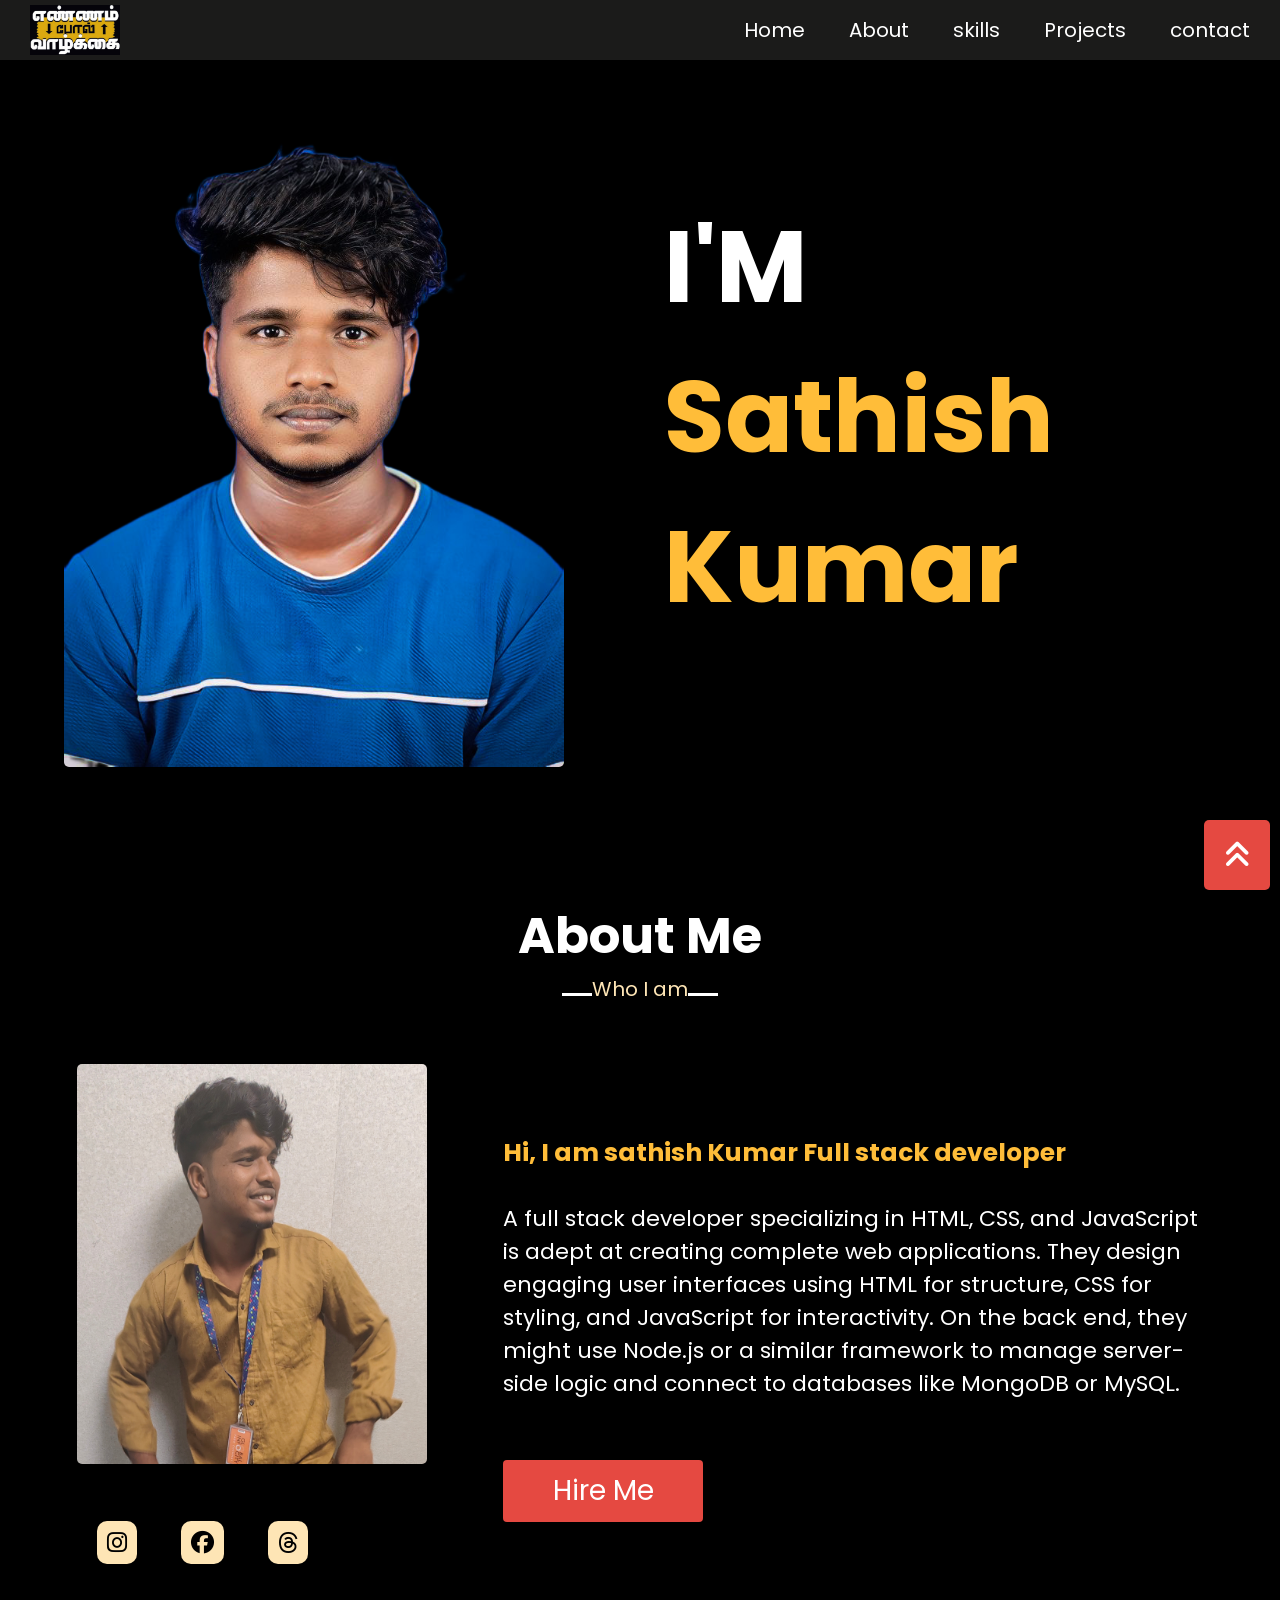
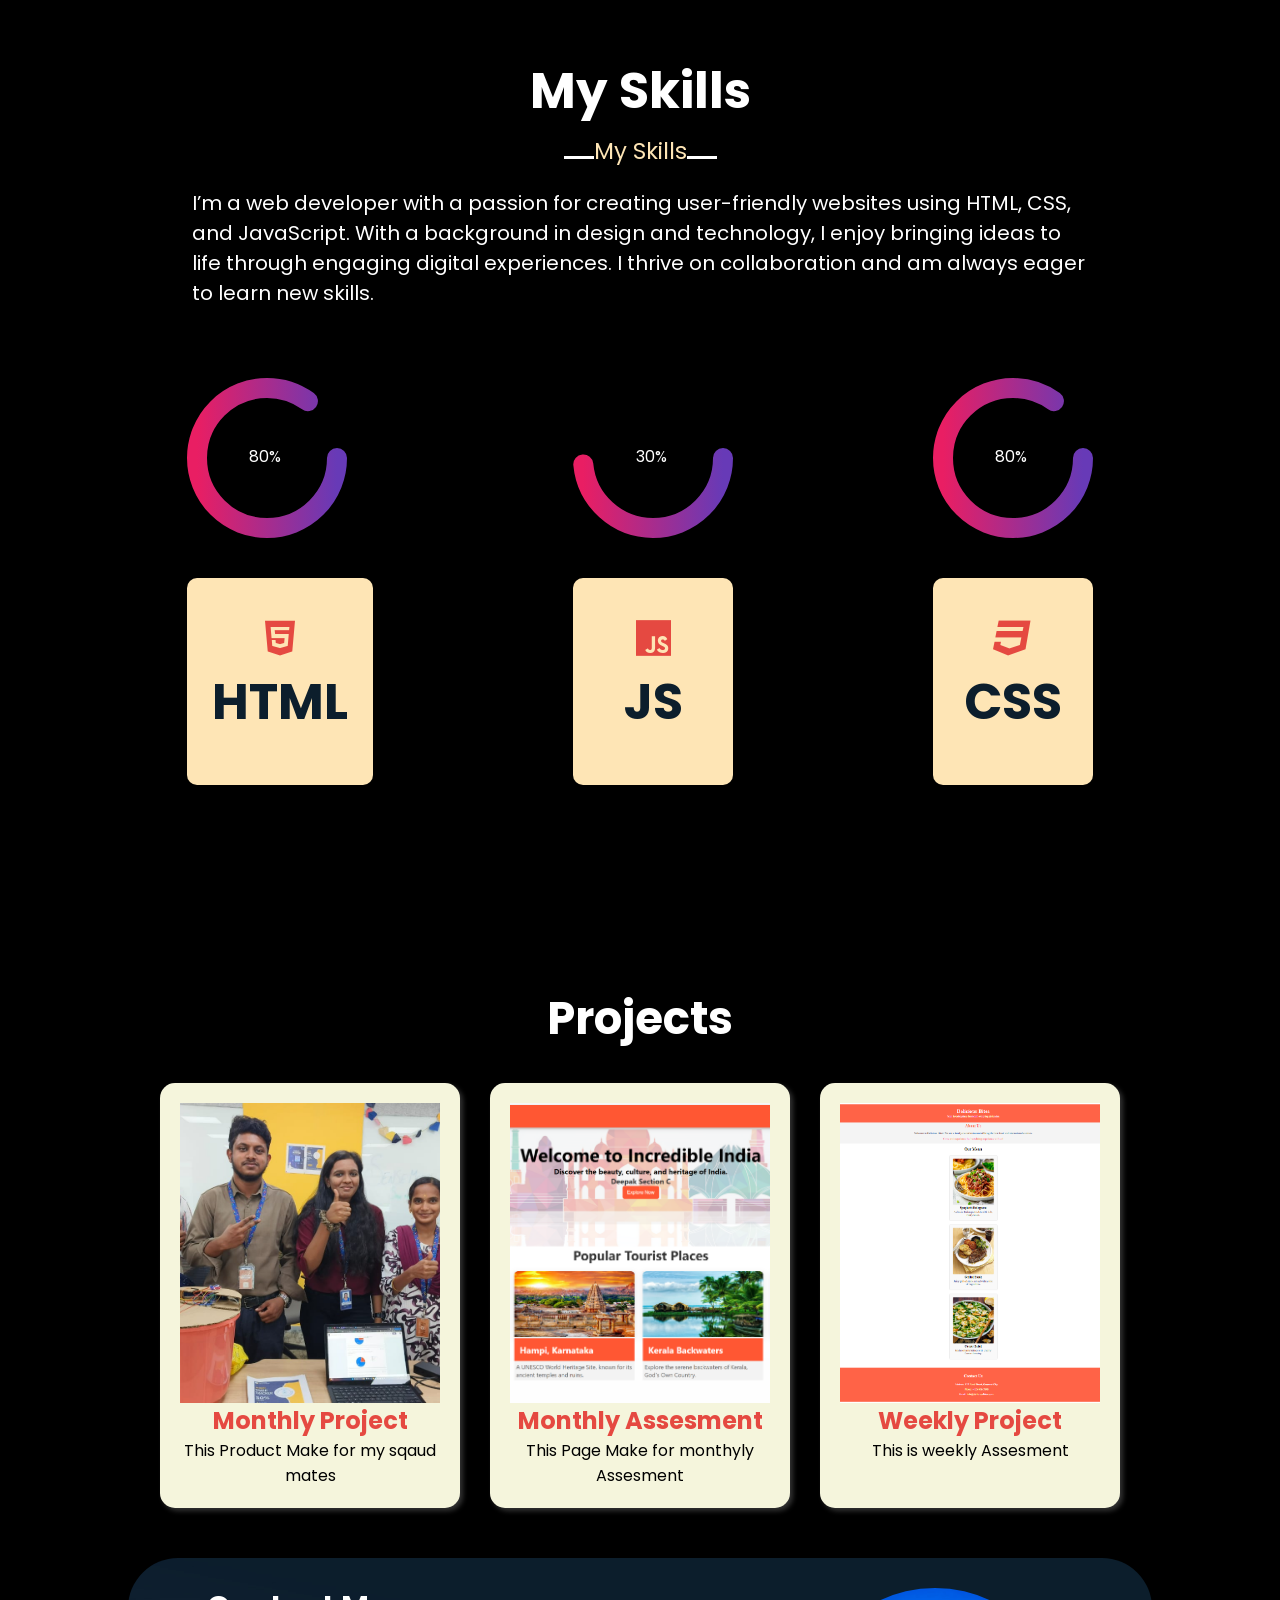
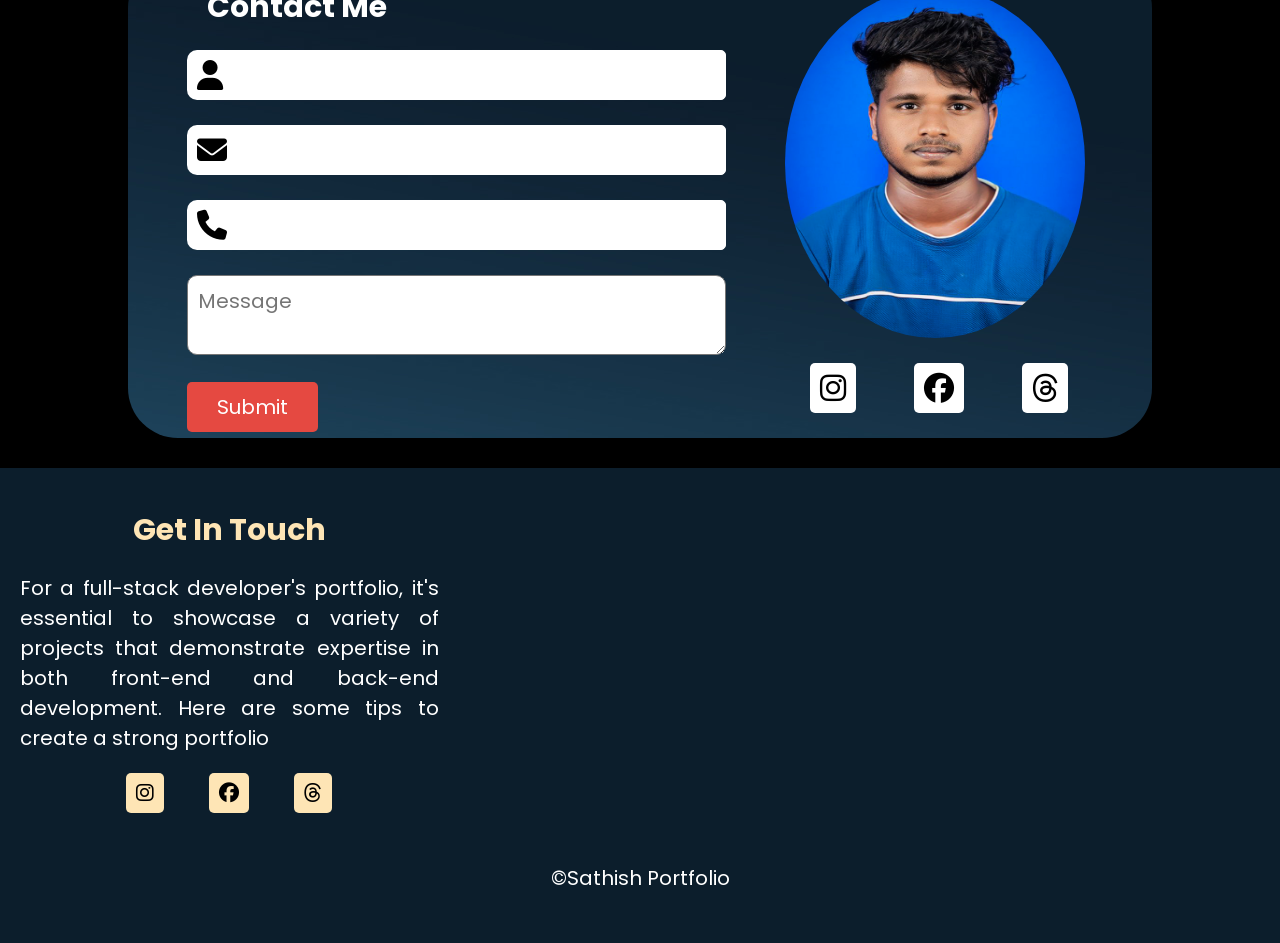
==== commit e7b37065: "retry" ====
--- a/index.html
+++ b/index.html
@@ -11,11 +11,9 @@
             crossorigin="anonymous" referrerpolicy="no-referrer" />
         <link rel="script" href="index.js">
         <link rel="preconnect" href="https://fonts.googleapis.com">
-        <link rel="preconnect" href="https://fonts.gstatic.com" crossorigin>
-        <link
-            href="https://fonts.googleapis.com/css2?family=Poppins:ital,wght@0,100;0,200;0,300;0,400;0,500;0,600;0,700;0,800;0,900;1,100;1,200;1,300;1,400;1,500;1,600;1,700;1,800;1,900&display=swap"
-            rel="stylesheet">
-        <link href="https://unpkg.com/aos@2.3.1/dist/aos.css" rel="stylesheet">
+<link rel="preconnect" href="https://fonts.gstatic.com" crossorigin>
+<link href="https://fonts.googleapis.com/css2?family=Poppins:ital,wght@0,100;0,200;0,300;0,400;0,500;0,600;0,700;0,800;0,900;1,100;1,200;1,300;1,400;1,500;1,600;1,700;1,800;1,900&display=swap" rel="stylesheet">
+<link href="https://unpkg.com/aos@2.3.1/dist/aos.css" rel="stylesheet">
     </head>
 
     <body>
@@ -34,7 +32,9 @@
                     <a href="#contact">contact</a>
                 </ul>
             </nav>
-            
+            <div class="nav-button">
+                <i class="fa fa-solid fa-bars"></i>
+            </div>
         </header>
 
 
@@ -53,61 +53,45 @@
                     </h2>
                 </div>
                 </div>
-
-            </section>
-            <div class="goto">
-                <a href="#home"><i  class="fa-solid fa-angles-up"></i></a>
-                </div>
-            <section id="about" data-aos="zoom-in-up">
+               
+            </section>
+
+            <section id="about"  data-aos="zoom-in-up">
                 <div class="about-text">
-                    <div>
-                        <h2 class="about-me-h2">About Me</h2>
+                <div>
+                    <h2 class="about-me-h2">About Me</h2>
+                </div>
+                <div><p class="about-p">Who I am</p></div>
+            </div>
+              
+               <div class="about-me">
+                <div >
+                    
+                    <img class="img2" data-aos="fade-right" src="./assets/images/portfolio about.jpg" alt="sathish">
+                    <div class="icons3">
+                        <a href="https://www.instagram.com/_itx_sathish/" target="_blank"> <i
+                                class="fa-brands fa-instagram"></i></a>
+                        <a href="https://www.facebook.com/profile.php?id=100041252750843" target="_blank"><i
+                                class="fa-brands fa-facebook"></i></a>
+                        <a href="https://www.threads.net/@_itx_sathish?xmt=AQGzpQuPQqIlPwBXiCvjdrIdaGfVINhK7lX5ZssAAwGgKfQ"
+                            target="_blank"><i class="fa-brands fa-threads"></i></a>
                     </div>
-                    <div>
-                        <p class="about-p">Who I am</p>
-                    </div>
-                </div>
-
-                <div class="about-me">
-                    <div>
-
-                        <img class="img2" data-aos="fade-right" src="./assets/images/portfolio about.jpg" alt="sathish">
-                        <div class="icons3">
-                            <a href="https://www.instagram.com/_itx_sathish/" target="_blank"> <i
-                                    class="fa-brands fa-instagram"></i></a>
-                            <a href="https://www.facebook.com/profile.php?id=100041252750843" target="_blank"><i
-                                    class="fa-brands fa-facebook"></i></a>
-                            <a href="https://www.threads.net/@_itx_sathish?xmt=AQGzpQuPQqIlPwBXiCvjdrIdaGfVINhK7lX5ZssAAwGgKfQ"
-                                target="_blank"><i class="fa-brands fa-threads"></i></a>
-                        </div>
-                    </div>
-                    <div class="about" data-aos="fade-up">
-
-                        <div>
-                            <h2>Hi, I am sathish Kumar Front-end developer</h2>
-                        </div>
-                        <div>
-                            <p>
-                                I'm a Freshworks Software Academy student currently learning HTML, CSS, and JavaScript.
-                                I'm passionate about building engaging and user-friendly web applications. Through
-                                hands-on projects and assessments, I'm honing my skills and gaining practical
-                                experience. I'm excited to apply what I learn and create innovative solutions in the
-                                tech space
-                            </p>
-                        </div>
-                        <a href="https://www.instagram.com/_itx_sathish/"><button class="button1"><span>Hire
-                                    Me</span></button></a>
-
-                    </div>
-                </div>
+                </div>
+                <div class="about" data-aos="fade-up" >
+        
+                   <div><h2>Hi, I am sathish Kumar Full stack developer</h2></div>
+                    <div><p>A full stack developer specializing in HTML, CSS, and JavaScript is adept at creating complete web applications. They design engaging user interfaces using HTML for structure, CSS for styling, and JavaScript for interactivity. On the back end, they might use Node.js or a similar framework to manage server-side logic and connect to databases like MongoDB or MySQL.
+                    </p></div>
+                    <a href="https://www.instagram.com/_itx_sathish/"><button class="button1"><span>Hire
+                                Me</span></button></a>
+
+                </div>
+               </div>
             </section>
             <section data-aos="fade-right" id="skills" class="skill-2">
                 <h2 class="skills-h2">My Skills</h2>
                 <p class="skills-p">My Skills</p>
-                <p class="skills-p2">I’m a web developer with a passion for creating user-friendly websites using HTML,
-                    CSS, and JavaScript. With a background in design and technology, I enjoy bringing ideas to life
-                    through engaging digital experiences. I thrive on collaboration and am always eager to learn new
-                    skills.</p>
+                <p class="skills-p2">I’m a web developer with a passion for creating user-friendly websites using HTML, CSS, and JavaScript. With a background in design and technology, I enjoy bringing ideas to life through engaging digital experiences. I thrive on collaboration and am always eager to learn new skills.</p>
 
                 <section class="skill-bar">
                     <section data-aos="zoom-in-left" class="skills">
@@ -125,11 +109,11 @@
                             </div>
                             <div class="skill-icon">
                                 <div>
-                                    <i class="fa-brands fa-html5"></i>
+                                 <i class="fa-brands fa-html5"></i>
                                 </div>
-                                <h2 class="skills-h2">HTML</h2>
-                            </div>
-
+                                 <h2 class="skills-h2">HTML</h2>
+                                 </div>
+                
                             <svg xmlns="http://www.w3.org/2000/svg" version="1.1" width="160px" height="160px">
                                 <defs>
                                     <linearGradient id="GradientColor">
@@ -149,14 +133,14 @@
                                     </div>
                                 </div>
                             </div>
-
-                            <div class="skill-icon">
-                                <div>
-                                    <i class="fa-brands fa-js"></i>
-                                </div>
-                                <h2 class="skills-h2">JS</h2>
-                            </div>
-
+                            
+                                <div class="skill-icon">
+                           <div>
+                            <i class="fa-brands fa-js"></i>
+                           </div>
+                            <h2 class="skills-h2">JS</h2>
+                            </div>
+                        
                             <svg xmlns="http://www.w3.org/2000/svg" version="1.1" width="160px" height="160px">
                                 <defs>
                                     <linearGradient id="GradientColor">
@@ -181,8 +165,8 @@
                                     <div>
                                         <i class="fa-brands fa-css3"></i>
                                     </div>
-                                    <h2 class="skills-h2">CSS</h2>
-                                </div>
+                                     <h2 class="skills-h2">CSS</h2>
+                                     </div>
                                 <svg xmlns="http://www.w3.org/2000/svg" version="1.1" width="160px" height="160px">
                                     <defs>
                                         <linearGradient id="GradientColor">
@@ -198,30 +182,24 @@
                 </section>
                 <section id="Projects" class="project-main">
                     <div class="project-head">
-                        <h2>Projects</h2>
-                        <p class="project-p">My Projects</p>
-                        <p class="project-p2">I created a structured system of monthly projects and assessments to
-                            enhance learning and track progress. Each month features comprehensive projects that
-                            challenge participants, while weekly assessments provide regular feedback. This approach
-                            fosters accountability and encourages continuous improvement. I'm excited to see the
-                            positive impact on growth and development</p>
-                    </div>
+                    <h2>Projects</h2>
+                </div>
                     <div class="projects">
-                        <div data-aos="fade-up-right" class="projects-image">
+                        <div  data-aos="fade-up-right" class="projects-image">
                             <div>
                                 <img src="./assets/images/projectimage1.jpg">
                             </div>
                             <h2>Monthly Project</h2>
                             <p>This Product Make for my sqaud mates</p>
                         </div>
-                        <div data-aos="fade-up-right" class="projects-image">
+                        <div  data-aos="fade-up-right" class="projects-image">
                             <div>
                                 <img src="./assets/images/cssmonth.png">
                             </div>
                             <h2>Monthly Assesment</h2>
                             <p>This Page Make for monthyly Assesment</p>
                         </div>
-                        <div data-aos="fade-up-right" class="projects-image">
+                        <div  data-aos="fade-up-right" class="projects-image">
                             <div>
                                 <img src="./assets/images/cssweek.png">
                             </div>
@@ -238,52 +216,44 @@
             </section>
             </section>
             </section>
-            <div>
-                <h2 class="contact-me">Contact Me</h2>
-                <p class="contact-p">Contact Details</p>
-                <section data-aos="fade-down-left" id="contact" class="contact">
-
-                    <div>
-                        <h1>Contact Me</h1>
-                        <form type="submit" action="https://api.web3forms.com/submit" method="POST" target="_blank">
-                            <input type="hidden" name="access_key" value="840d9e92-d6fc-400d-b155-033075eec3c5">
-                            <div class="name">
-                                <i class="fa-solid fa-user"></i>
-                                <input type="text" name="name" id="name" required>
-
-                            </div><br>
-                            <div class="mail">
-                                <i class="fa-solid fa-envelope"></i>
-                                <input type="text" name="gmail" id="name" required>
-                            </div><br>
-
-                            <div class="phone">
-                                <i class="fa-solid fa-phone"></i>
-                                <input type="text" name="name" id="name" required>
-                            </div>
-                            <br>
-                            <div><textarea placeholder="Message"></textarea></div>
-                            <div><button class="submit" type="submit">Submit</button></div>
-                        </form>
+            <section data-aos="fade-down-left"  id="contact" class="contact">
+                <div>
+                    <h1>Contact Me</h1>
+                    <form action="submit">
+                        <div class="name">
+                            <i class="fa-solid fa-user"></i>
+                            <input type="text" name="name" id="name" required>
+
+                        </div><br>
+                        <div class="mail">
+                            <i class="fa-solid fa-envelope"></i>
+                            <input type="text" name="gmail" id="name" required>
+                        </div><br>
+
+                        <div class="phone">
+                            <i class="fa-solid fa-phone"></i>
+                            <input type="text" name="name" id="name" required>
+                        </div>
+                        <br>
+                        <div><textarea placeholder="Message"></textarea></div>
+                        <div><button class="submit" type="submit">Submit</button></div>
+                    </form>
+                </div>
+                <section>
+                    <div class="contact-box">
+                        <img class="sathish218" src="./assets/images/1723966347261.jpg">
+                        <div class="icons">
+                            <a href="https://www.instagram.com/_itx_sathish/" target="_blank"> <i
+                                    class="fa-brands fa-instagram"></i></a>
+                            <a href="https://www.facebook.com/profile.php?id=100041252750843" target="_blank"><i
+                                    class="fa-brands fa-facebook"></i></a>
+                            <a href="https://www.threads.net/@_itx_sathish?xmt=AQGzpQuPQqIlPwBXiCvjdrIdaGfVINhK7lX5ZssAAwGgKfQ"
+                                target="_blank"><i class="fa-brands fa-threads"></i></a>
+                        </div>
                     </div>
-                    <section>
-                        <div class="contact-box">
-                            <img class="sathish218" src="./assets/images/1723966347261.jpg">
-                            <div class="icons">
-                                <a href="https://www.instagram.com/_itx_sathish/" target="_blank"> <i
-                                        class="fa-brands fa-instagram"></i></a>
-                                <a href="https://www.facebook.com/profile.php?id=100041252750843" target="_blank"><i
-                                        class="fa-brands fa-facebook"></i></a>
-                                <a href="https://www.threads.net/@_itx_sathish?xmt=AQGzpQuPQqIlPwBXiCvjdrIdaGfVINhK7lX5ZssAAwGgKfQ"
-                                    target="_blank"><i class="fa-brands fa-threads"></i></a>
-                            </div>
-                        </div>
-            </div>
-            </section>
-
-            </section>
-            </div>
-
+                    </div>
+                </section>
+            </section>
             <section class="projects">
                 <div>
 
@@ -294,52 +264,50 @@
         <script src="https://unpkg.com/aos@2.3.1/dist/aos.js"></script>
         <script>
             AOS.init();
-        </script>
+          </script>
+          <div >
+            <a href="#home"><i  class="fa-solid fa-angles-up"></i></a>
+            </div>
     </body>
-    <div class="nav-button">
-        <i class="fa fa-solid fa-bars"></i>
-    </div>
-
+    
     <footer>
         <div class="footer-all">
 
-            <div class="footer-text">
-                <h2>Get In Touch</h2>
-                <div>
-                    <p>For a full-stack developer's portfolio, it's essential to showcase a variety of projects that
-                        demonstrate expertise in both front-end and back-end development. Here are some tips to create a
-                        strong portfolio</p>
-                </div>
-                <div>
-                    <div class="icons2">
-                        <a href="https://www.instagram.com/_itx_sathish/" target="_blank"> <i
-                                class="fa-brands fa-instagram"></i></a>
-                        <a href="https://www.facebook.com/profile.php?id=100041252750843" target="_blank"><i
-                                class="fa-brands fa-facebook"></i></a>
-                        <a href="https://www.threads.net/@_itx_sathish?xmt=AQGzpQuPQqIlPwBXiCvjdrIdaGfVINhK7lX5ZssAAwGgKfQ"
-                            target="_blank"><i class="fa-brands fa-threads"></i></a>
-                    </div>
-                </div>
-            </div>
-            <div class="footer-icons">
-                <div data-aos="flip-right" class="footer-icon1">
-                    <i class="fa-solid fa-message"></i>
-                    <div>
-                        <a href="https://www.instagram.com/_itx_sathish/">Message for me</a>
-                    </div>
-                </div>
-                <div data-aos="flip-right" class="footer-icon2">
-                    <i class="fa-regular fa-envelope"></i>
-                    <div>
-                        <p>sathishsuganesan@</p>
-                    </div>
-                </div>
-            </div>
+        <div class="footer-text">
+        <h2>Get In Touch</h2>
+        <div>
+        <p>For a full-stack developer's portfolio, it's essential to showcase a variety of projects that demonstrate expertise in both front-end and back-end development. Here are some tips to create a strong portfolio</p>
         </div>
+        <div>
+        <div class="icons2">
+            <a href="https://www.instagram.com/_itx_sathish/" target="_blank"> <i
+                    class="fa-brands fa-instagram"></i></a>
+            <a href="https://www.facebook.com/profile.php?id=100041252750843" target="_blank"><i
+                    class="fa-brands fa-facebook"></i></a>
+            <a href="https://www.threads.net/@_itx_sathish?xmt=AQGzpQuPQqIlPwBXiCvjdrIdaGfVINhK7lX5ZssAAwGgKfQ"
+                target="_blank"><i class="fa-brands fa-threads"></i></a>
         </div>
-        <div class="footer-end">
-            <p>&copy;Sathish Portfolio</p>
+    </div>
+        </div >
+        <div class="footer-icons">
+    <div  data-aos="flip-right"  class="footer-icon1">
+        <i class="fa-solid fa-message"></i>
+        <div>
+        <a href="https://www.instagram.com/_itx_sathish/">Message for me</a>
+    </div>
+    </div>
+        <div  data-aos="flip-right" class="footer-icon2">
+        <i class="fa-regular fa-envelope"></i>
+        <div>
+        <p>sathishsuganesan@</p>
+    </div>
         </div>
+    </div>  
+        </div>  
+</div>
+<div class="footer-end">
+<p>&copy;Sathish Portfolio</p>
+</div>
 
     </footer>
 
--- a/styles.css
+++ b/styles.css
@@ -251,21 +251,6 @@
   font-size: 30px;
   margin: 20px;
 }
-.contact-p {
-  display: flex;
-  align-items: baseline;
-  justify-content: center;
-  font-size: 20px;
-  color:#ffbd39;
-
-  
-}
-.contact-p::before,.contact-p::after{
-  content:"";
-  height: 3px;
-  width: 30px;
-  background-color: #FFFFFF;
- }
 
 .sathish218 {
   border-radius: 50%;
@@ -362,13 +347,6 @@
   align-items: center;
   padding: 10px;
 }
-.contact-me{
-  text-align: center;
-  color: white;
-  font-size: 30px;
-  margin-top:50px ;
-}
-
 
 form input {
   width: 100%;
@@ -546,7 +524,6 @@
     stroke-dashoffset:100;
   }
 }
-
 .skills-h2{
   color: white;
   font-size: 50px;
@@ -563,36 +540,6 @@
   justify-content: center;
   text-align: center;
 }
-.project-p{
-  display: flex;
-  align-items: baseline;
-  justify-content: center;
-  color: #ffbd39;
-  font-size: 20px;
-  
-}
-.goto{
-  position: fixed;
-  colo
-}
-.project-p2{
-  color: white;
-  font-size: 20px;
-  line-height: 1.5;
-  width: 75%;
- margin: 0 auto;
- margin-top: 40px;
- margin-bottom: 40px;
-}
-.project-p::before,.project-p::after{
-  content:"";
-  height: 3px;
-  width: 30px;
-  background-color: #FFFFFF;
- 
- }
-
-
 .projects-image h2{
   color:#e54941;
 }
@@ -697,7 +644,7 @@
   cursor: pointer;
   position: fixed;
   bottom: 10px;
-  right: 40px;
+  right: 10px;
   text-decoration: none;
   z-index: 100;
 
@@ -820,8 +767,8 @@
   }
   
   .img2 {
-    height: 100%;
-    width: 100%;
+    height: 450px;
+    width: 350px;
     border-radius: 5px;
   }
   
@@ -843,7 +790,7 @@
   .about-me p {
     width: 100%;
     font-size: 20px;
-    margin: 5px;
+    margin: 10px;
   
   }
   
@@ -995,7 +942,7 @@
   }
   
   .mail i {
-    font-size: 20px;
+    font-size: 30px;
     display: flex;
     justify-content: center;
     align-items: center;
@@ -1009,7 +956,7 @@
   }
   
   .phone i {
-    font-size: 20px;
+    font-size: 30px;
     display: flex;
     justify-content: center;
     align-items: center;
@@ -1185,7 +1132,7 @@
   .footer-icon2{
     align-items: center;
     background-color: aliceblue;
-    padding: 20px;
+    padding: 50px;
     color: #0c1e2c;
     font-size: 40px;
     margin: 10px;
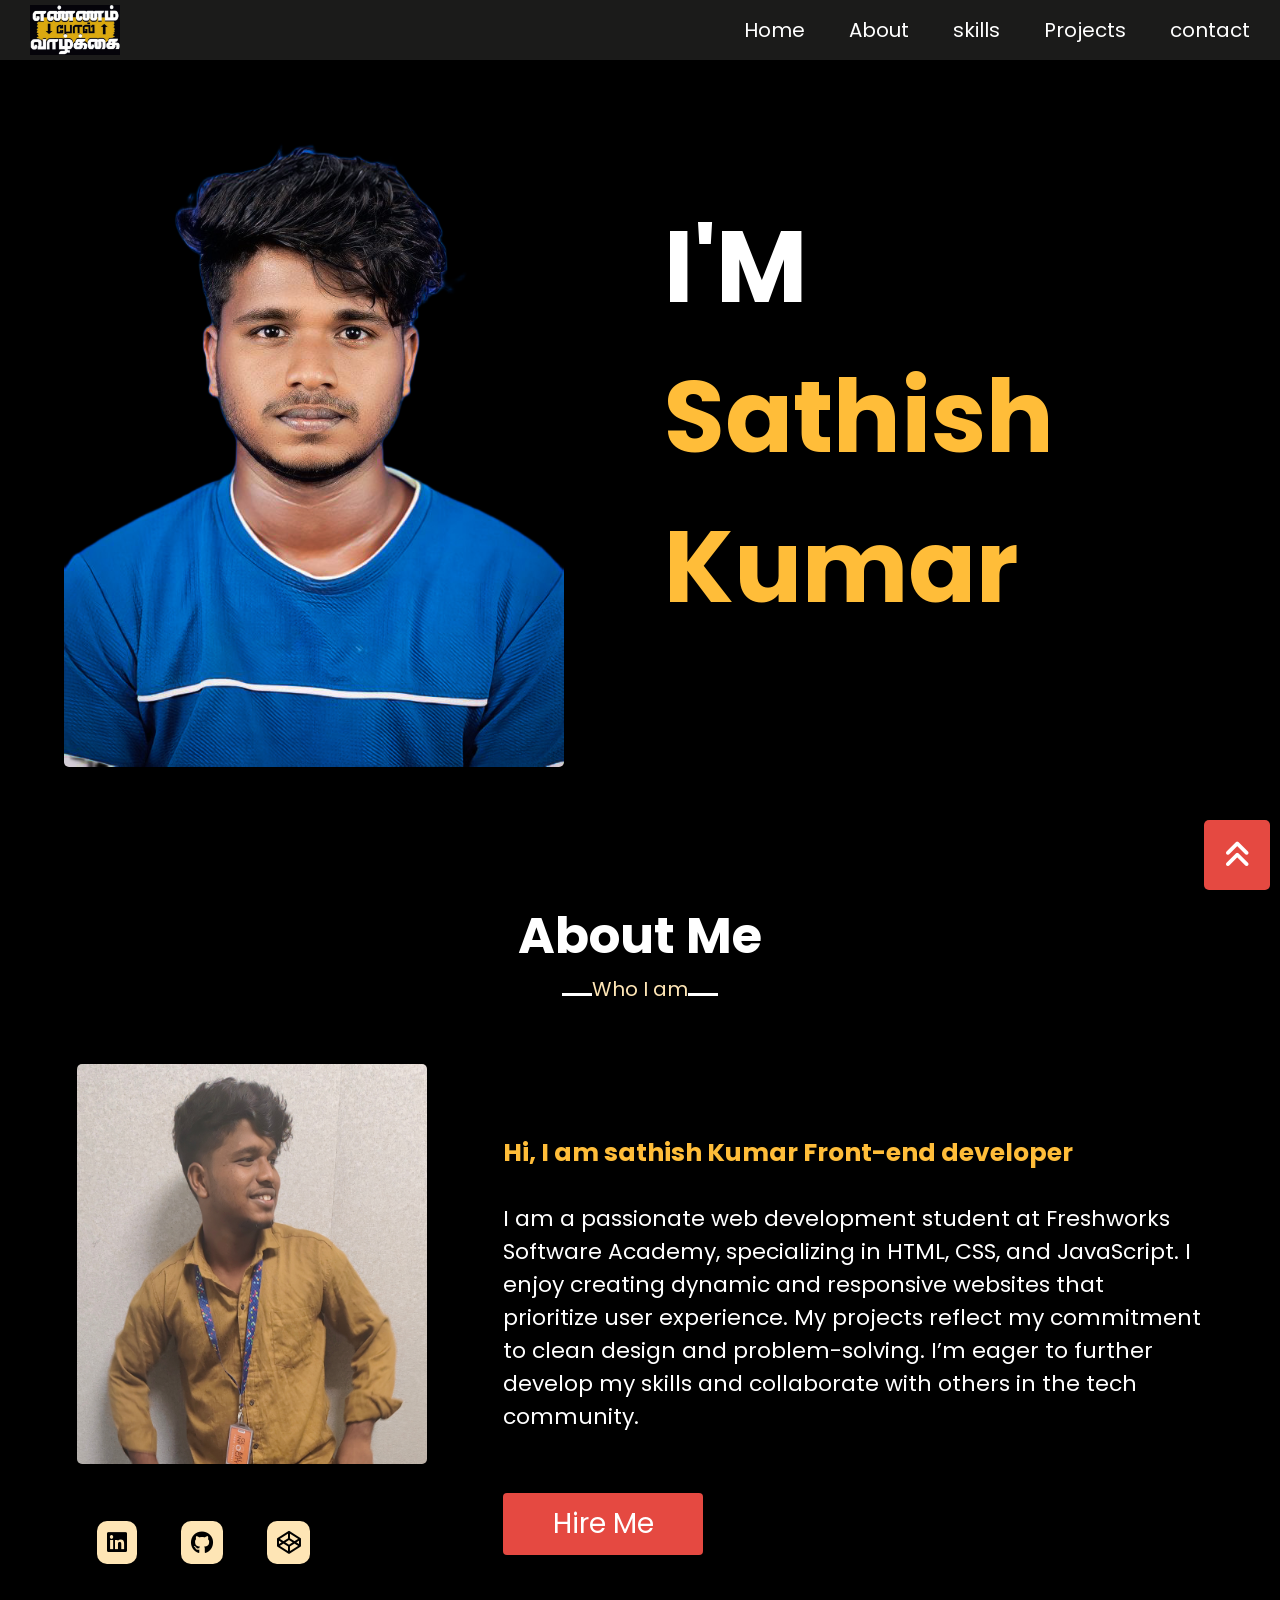
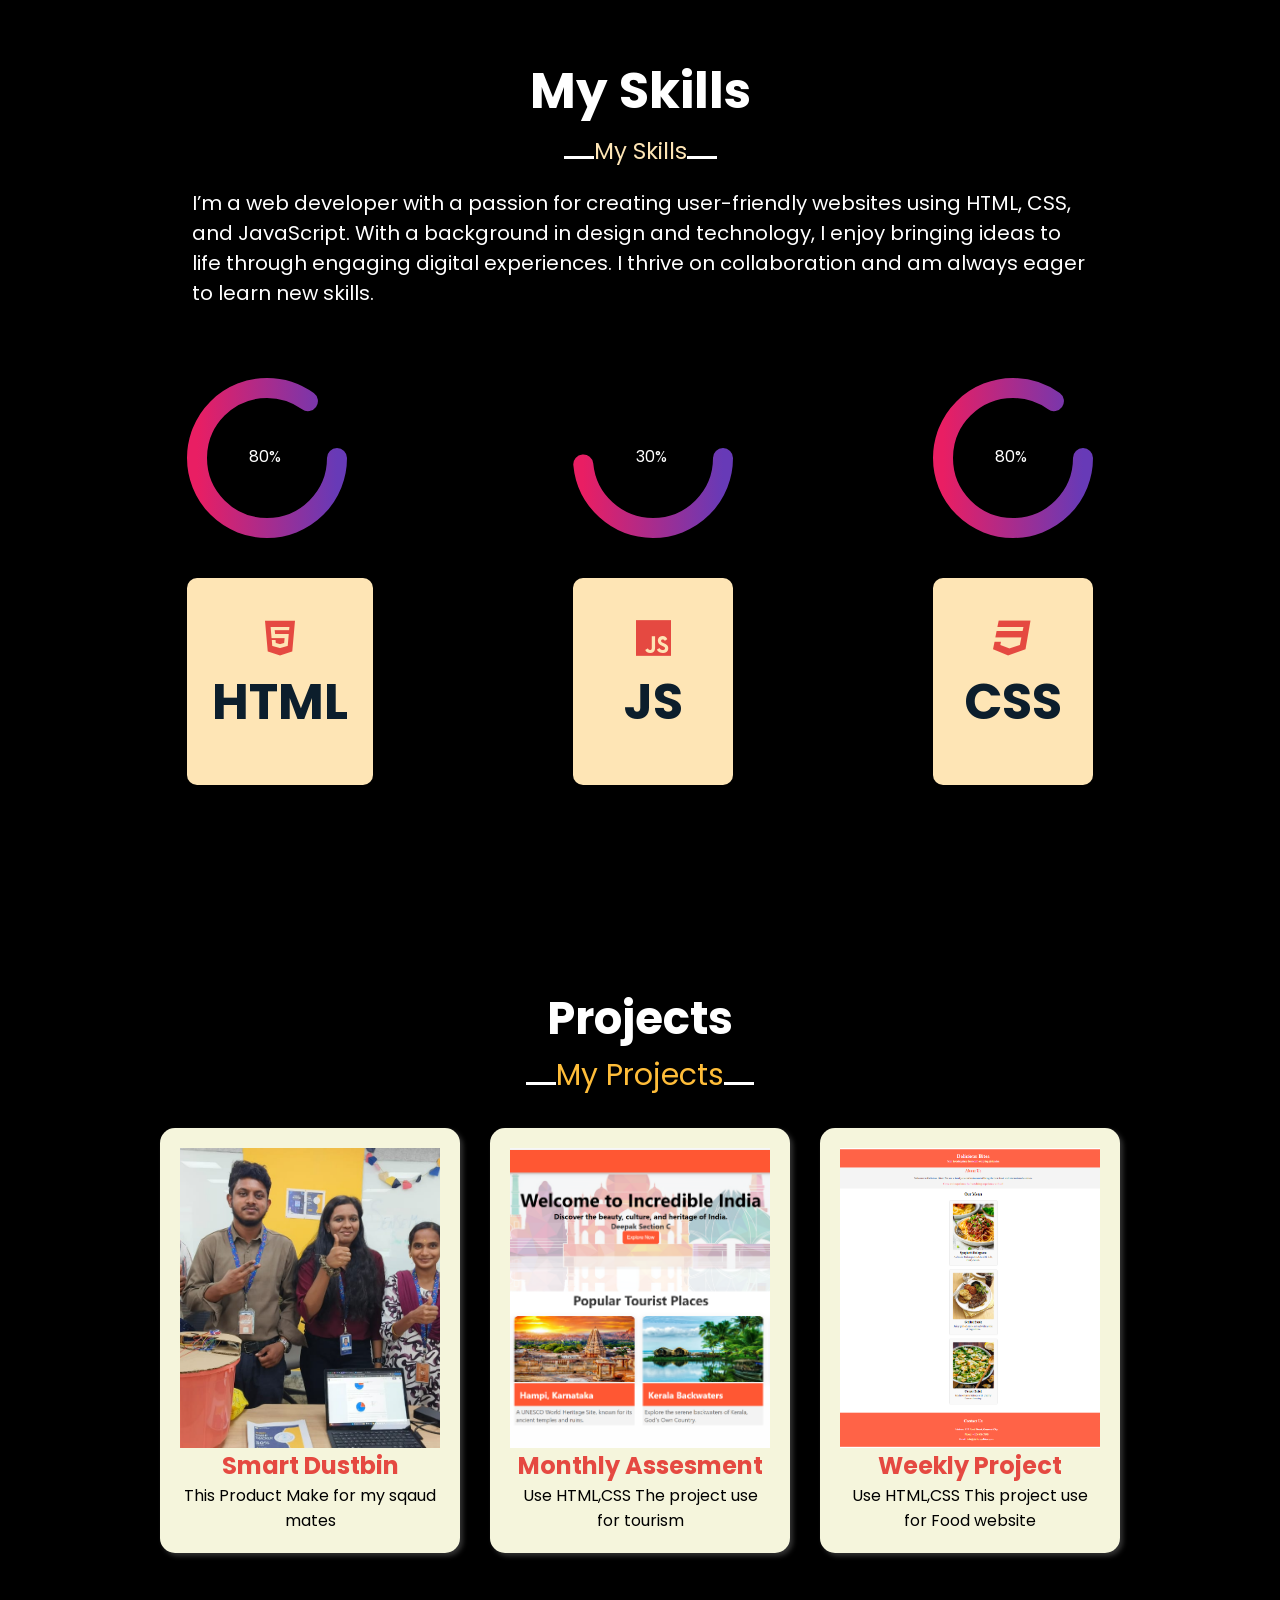
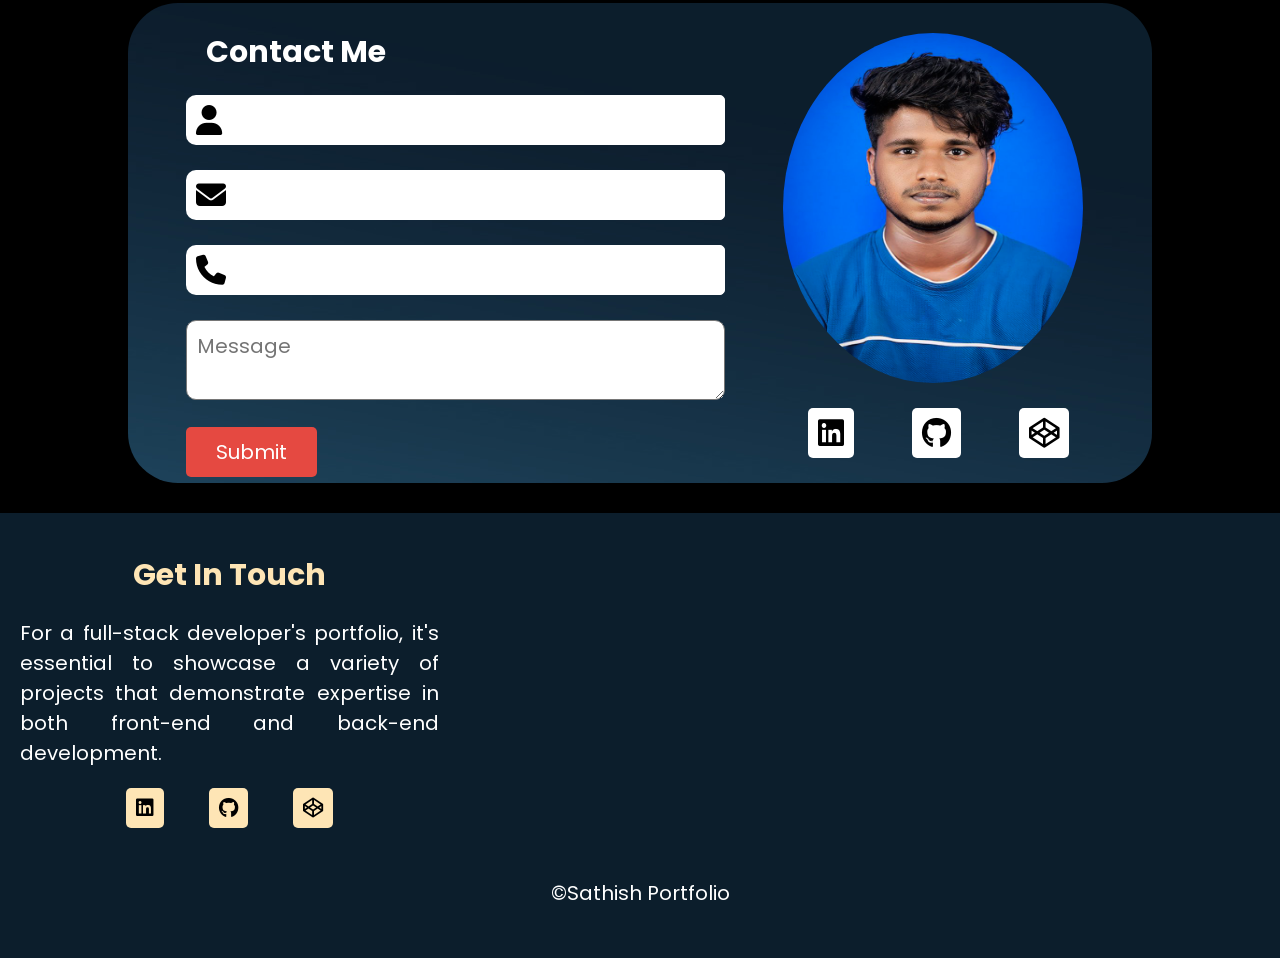
==== commit 0c8c9e3f: "fully" ====
--- a/index.html
+++ b/index.html
@@ -69,20 +69,21 @@
                     
                     <img class="img2" data-aos="fade-right" src="./assets/images/portfolio about.jpg" alt="sathish">
                     <div class="icons3">
-                        <a href="https://www.instagram.com/_itx_sathish/" target="_blank"> <i
-                                class="fa-brands fa-instagram"></i></a>
-                        <a href="https://www.facebook.com/profile.php?id=100041252750843" target="_blank"><i
-                                class="fa-brands fa-facebook"></i></a>
-                        <a href="https://www.threads.net/@_itx_sathish?xmt=AQGzpQuPQqIlPwBXiCvjdrIdaGfVINhK7lX5ZssAAwGgKfQ"
-                            target="_blank"><i class="fa-brands fa-threads"></i></a>
+                        <a href="https://www.linkedin.com/in/sathish-kumar-748888329/" target="_blank"><i class="fa-brands fa-linkedin"></i></a>
+                        <a href="https://github.com/sathish218" target="_blank">
+                            <i class="fa-brands fa-github"></i></a>
+                        <a href=https://codepen.io/Sathishkumar-Suganesan>
+                        <i class="fa-brands fa-codepen"></i></a>
                     </div>
                 </div>
                 <div class="about" data-aos="fade-up" >
         
-                   <div><h2>Hi, I am sathish Kumar Full stack developer</h2></div>
-                    <div><p>A full stack developer specializing in HTML, CSS, and JavaScript is adept at creating complete web applications. They design engaging user interfaces using HTML for structure, CSS for styling, and JavaScript for interactivity. On the back end, they might use Node.js or a similar framework to manage server-side logic and connect to databases like MongoDB or MySQL.
+                   <div><h2>Hi, I am sathish Kumar Front-end developer</h2></div>
+                    <div><p>I am a passionate web development student at Freshworks Software Academy, specializing in HTML, CSS, and JavaScript. I enjoy creating dynamic and responsive websites that prioritize user experience. My projects reflect my commitment to clean design and problem-solving. I’m eager to further develop my skills and collaborate with others in the tech community.
+
+
                     </p></div>
-                    <a href="https://www.instagram.com/_itx_sathish/"><button class="button1"><span>Hire
+                    <a href="https://www.linkedin.com/in/sathish-kumar-748888329/"><button class="button1"><span>Hire
                                 Me</span></button></a>
 
                 </div>
@@ -183,13 +184,14 @@
                 <section id="Projects" class="project-main">
                     <div class="project-head">
                     <h2>Projects</h2>
+                    <p class="project-p">My Projects</p>
                 </div>
                     <div class="projects">
                         <div  data-aos="fade-up-right" class="projects-image">
                             <div>
                                 <img src="./assets/images/projectimage1.jpg">
                             </div>
-                            <h2>Monthly Project</h2>
+                            <h2>Smart Dustbin</h2>
                             <p>This Product Make for my sqaud mates</p>
                         </div>
                         <div  data-aos="fade-up-right" class="projects-image">
@@ -197,14 +199,14 @@
                                 <img src="./assets/images/cssmonth.png">
                             </div>
                             <h2>Monthly Assesment</h2>
-                            <p>This Page Make for monthyly Assesment</p>
+                            <p>Use HTML,CSS The project use for tourism</p>
                         </div>
                         <div  data-aos="fade-up-right" class="projects-image">
                             <div>
                                 <img src="./assets/images/cssweek.png">
                             </div>
                             <h2>Weekly Project</h2>
-                            <p>This is weekly Assesment</p>
+                            <p>Use HTML,CSS This project use for Food website</p>
                         </div>
 
                     </div>
@@ -216,10 +218,12 @@
             </section>
             </section>
             </section>
+            
             <section data-aos="fade-down-left"  id="contact" class="contact">
                 <div>
                     <h1>Contact Me</h1>
-                    <form action="submit">
+                    <form type="sumbit" action="https://api.web3forms.com/submit" method="POST" target="_blank">
+                        <input type="hidden" name="access_key" value="47c6d330-5f64-4ecc-8eb0-365771919970">
                         <div class="name">
                             <i class="fa-solid fa-user"></i>
                             <input type="text" name="name" id="name" required>
@@ -243,12 +247,11 @@
                     <div class="contact-box">
                         <img class="sathish218" src="./assets/images/1723966347261.jpg">
                         <div class="icons">
-                            <a href="https://www.instagram.com/_itx_sathish/" target="_blank"> <i
-                                    class="fa-brands fa-instagram"></i></a>
-                            <a href="https://www.facebook.com/profile.php?id=100041252750843" target="_blank"><i
-                                    class="fa-brands fa-facebook"></i></a>
-                            <a href="https://www.threads.net/@_itx_sathish?xmt=AQGzpQuPQqIlPwBXiCvjdrIdaGfVINhK7lX5ZssAAwGgKfQ"
-                                target="_blank"><i class="fa-brands fa-threads"></i></a>
+                            <a href="https://www.linkedin.com/in/sathish-kumar-748888329/" target="_blank"><i class="fa-brands fa-linkedin"></i></a>
+                            <a href="https://github.com/sathish218" target="_blank">
+                                <i class="fa-brands fa-github"></i></a>
+                            <a href=https://codepen.io/Sathishkumar-Suganesan>
+                            <i class="fa-brands fa-codepen"></i></a>
                         </div>
                     </div>
                     </div>
@@ -276,16 +279,15 @@
         <div class="footer-text">
         <h2>Get In Touch</h2>
         <div>
-        <p>For a full-stack developer's portfolio, it's essential to showcase a variety of projects that demonstrate expertise in both front-end and back-end development. Here are some tips to create a strong portfolio</p>
+        <p>For a full-stack developer's portfolio, it's essential to showcase a variety of projects that demonstrate expertise in both front-end and back-end development. </p>
         </div>
         <div>
         <div class="icons2">
-            <a href="https://www.instagram.com/_itx_sathish/" target="_blank"> <i
-                    class="fa-brands fa-instagram"></i></a>
-            <a href="https://www.facebook.com/profile.php?id=100041252750843" target="_blank"><i
-                    class="fa-brands fa-facebook"></i></a>
-            <a href="https://www.threads.net/@_itx_sathish?xmt=AQGzpQuPQqIlPwBXiCvjdrIdaGfVINhK7lX5ZssAAwGgKfQ"
-                target="_blank"><i class="fa-brands fa-threads"></i></a>
+            <a href="https://www.linkedin.com/in/sathish-kumar-748888329/" target="_blank"><i class="fa-brands fa-linkedin"></i></a>
+            <a href="https://github.com/sathish218" target="_blank">
+                <i class="fa-brands fa-github"></i></a>
+            <a href=https://codepen.io/Sathishkumar-Suganesan>
+            <i class="fa-brands fa-codepen"></i></a>
         </div>
     </div>
         </div >
@@ -293,7 +295,7 @@
     <div  data-aos="flip-right"  class="footer-icon1">
         <i class="fa-solid fa-message"></i>
         <div>
-        <a href="https://www.instagram.com/_itx_sathish/">Message for me</a>
+        <a href="https://www.linkedin.com/in/sathish-kumar-748888329/">Message for me</a>
     </div>
     </div>
         <div  data-aos="flip-right" class="footer-icon2">
--- a/styles.css
+++ b/styles.css
@@ -616,6 +616,20 @@
   text-decoration: none;
   color: #0c1e2c;
 }
+
+.project-p{
+  display: flex;
+  align-items: baseline;
+  justify-content: center;
+  color: #ffbd39;
+  
+}
+.project-p::before,.project-p::after{
+  content:"";
+  height: 3px;
+  width: 30px;
+  background-color: #FFFFFF;
+ }
 .footer-icon2{
   align-items: center;
   background-color: aliceblue;
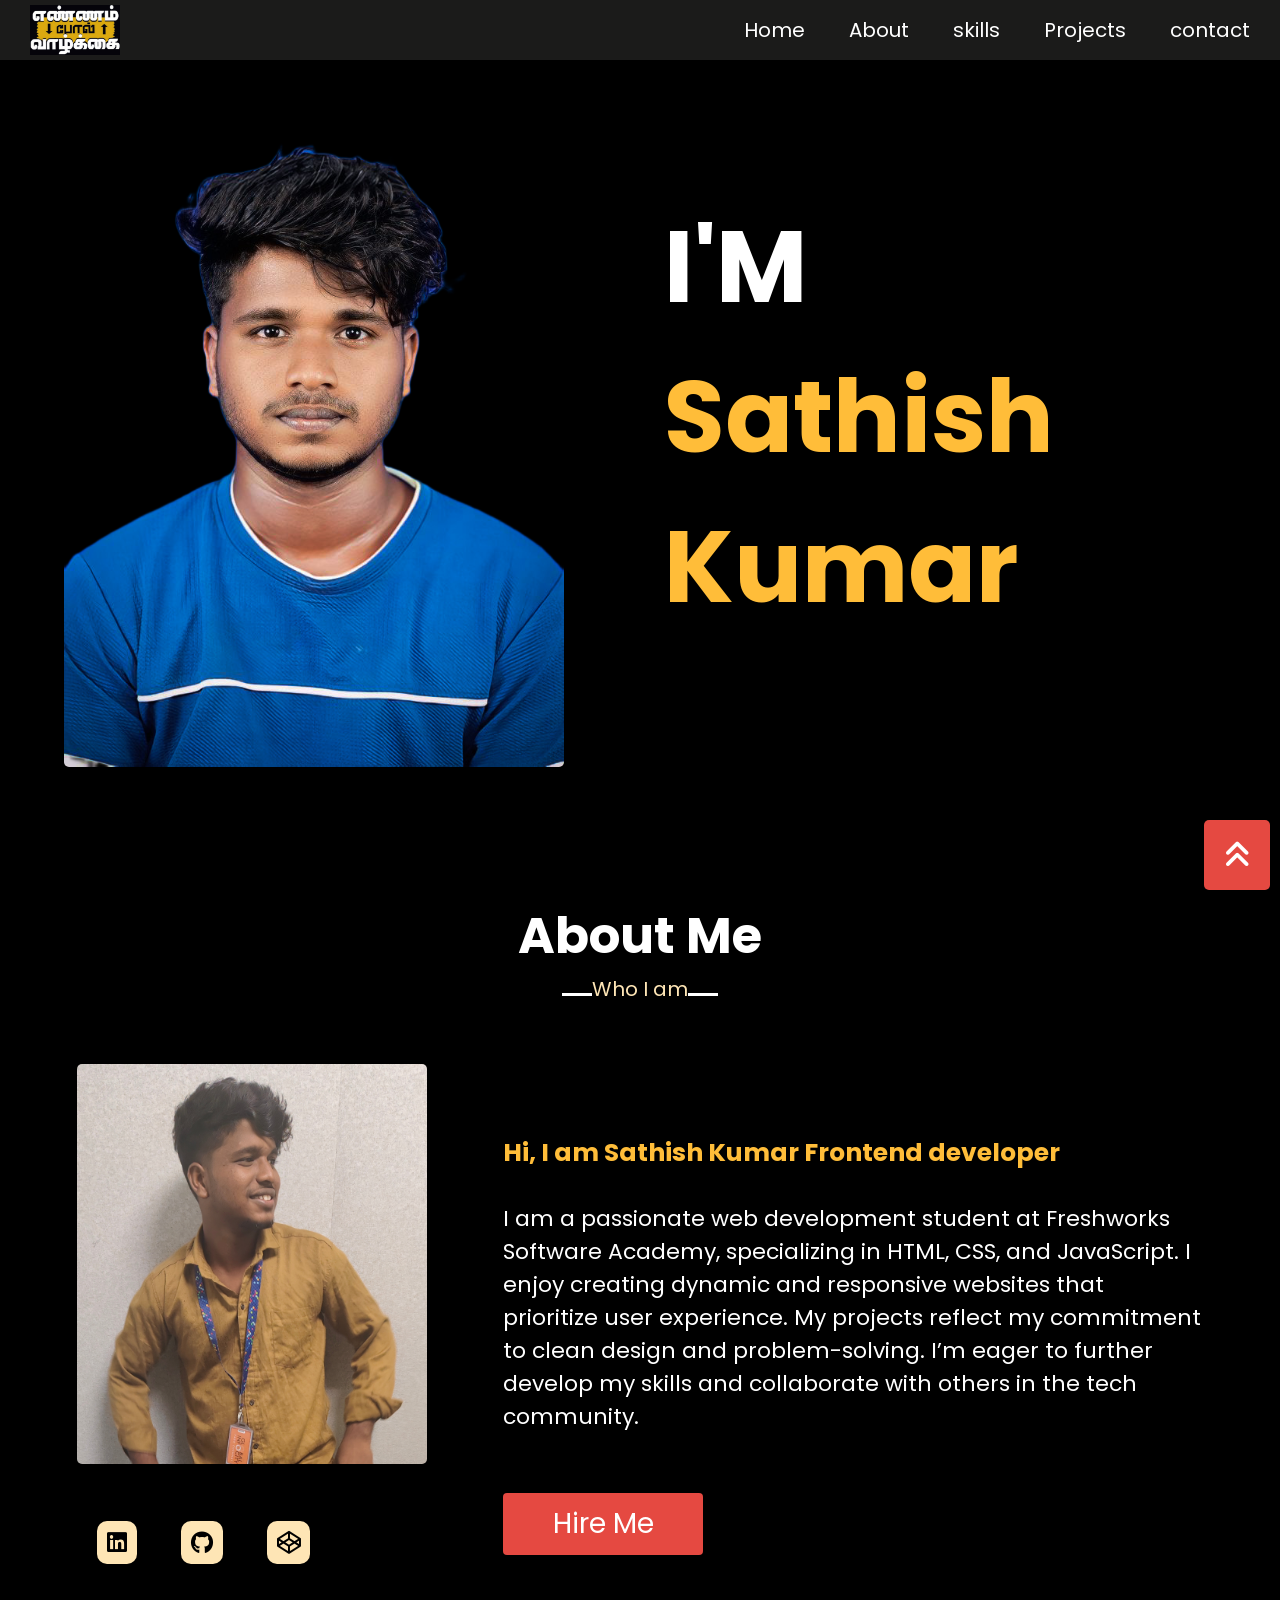
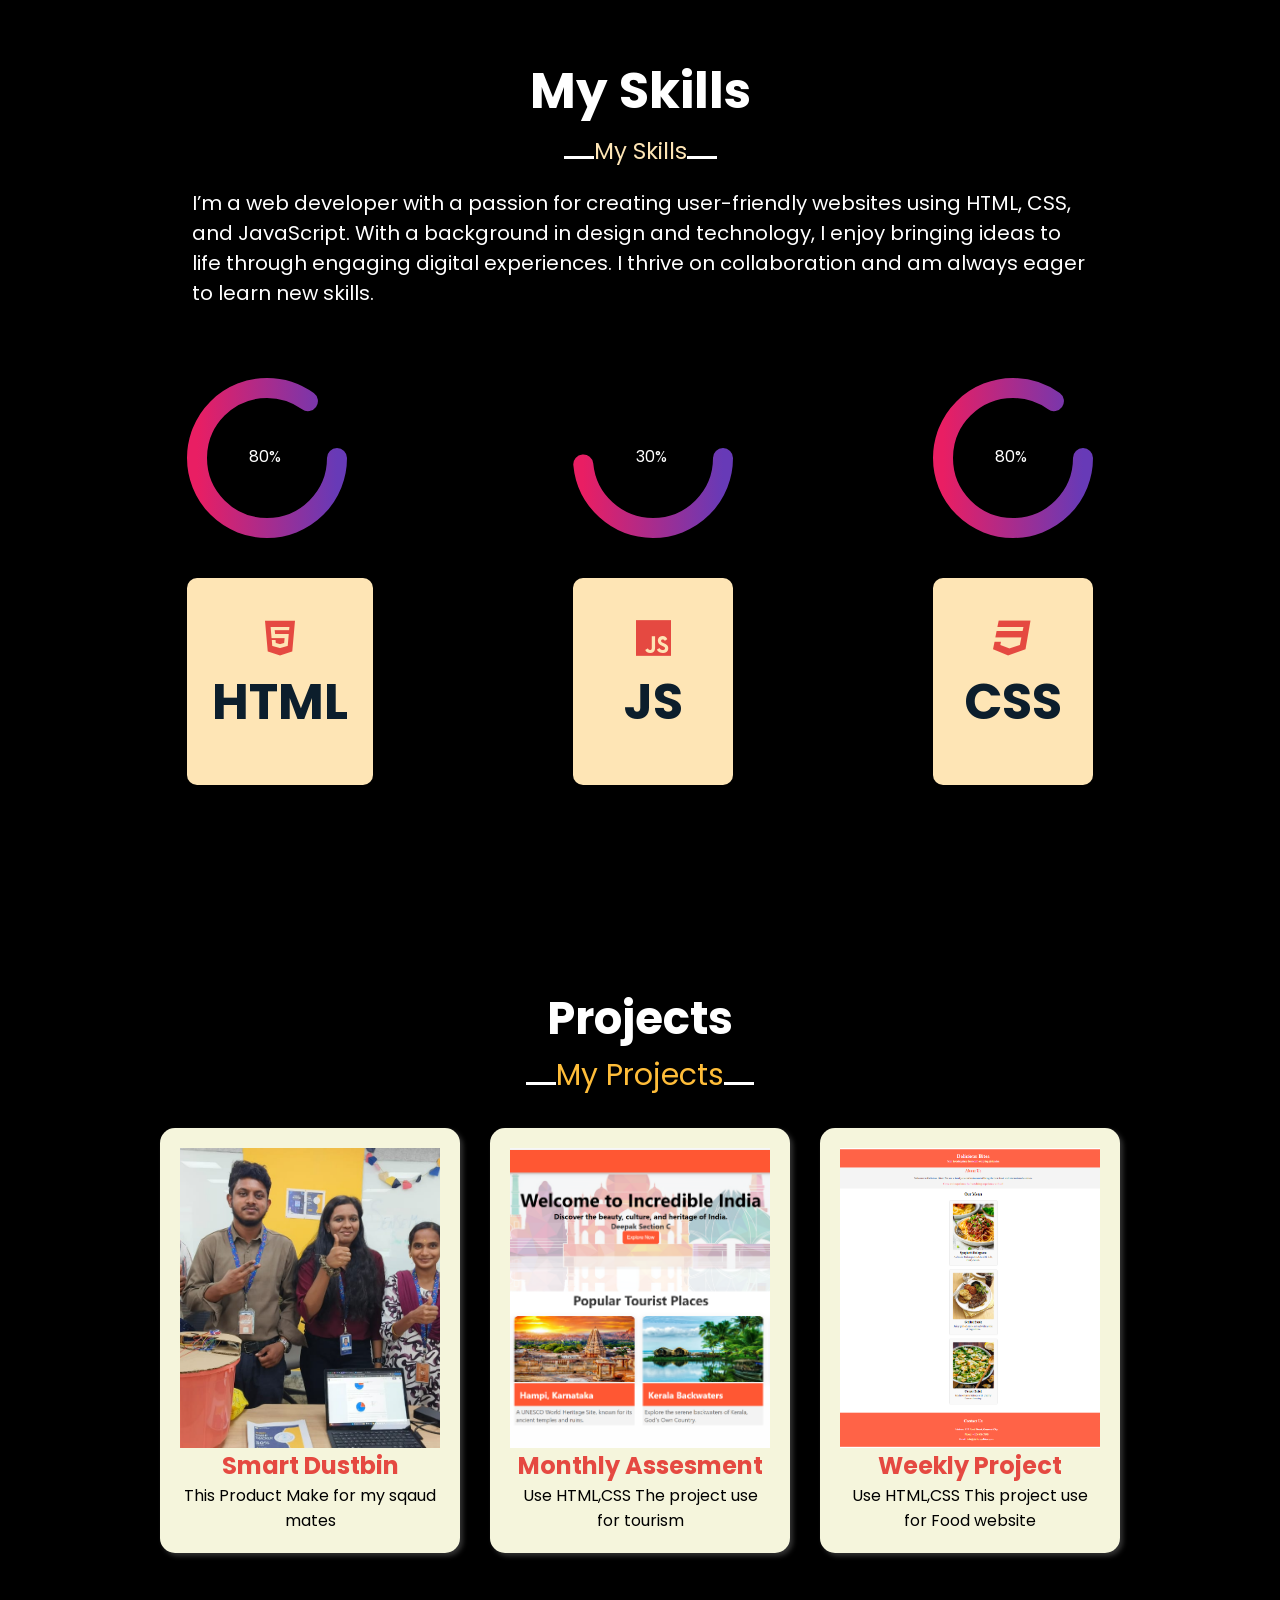
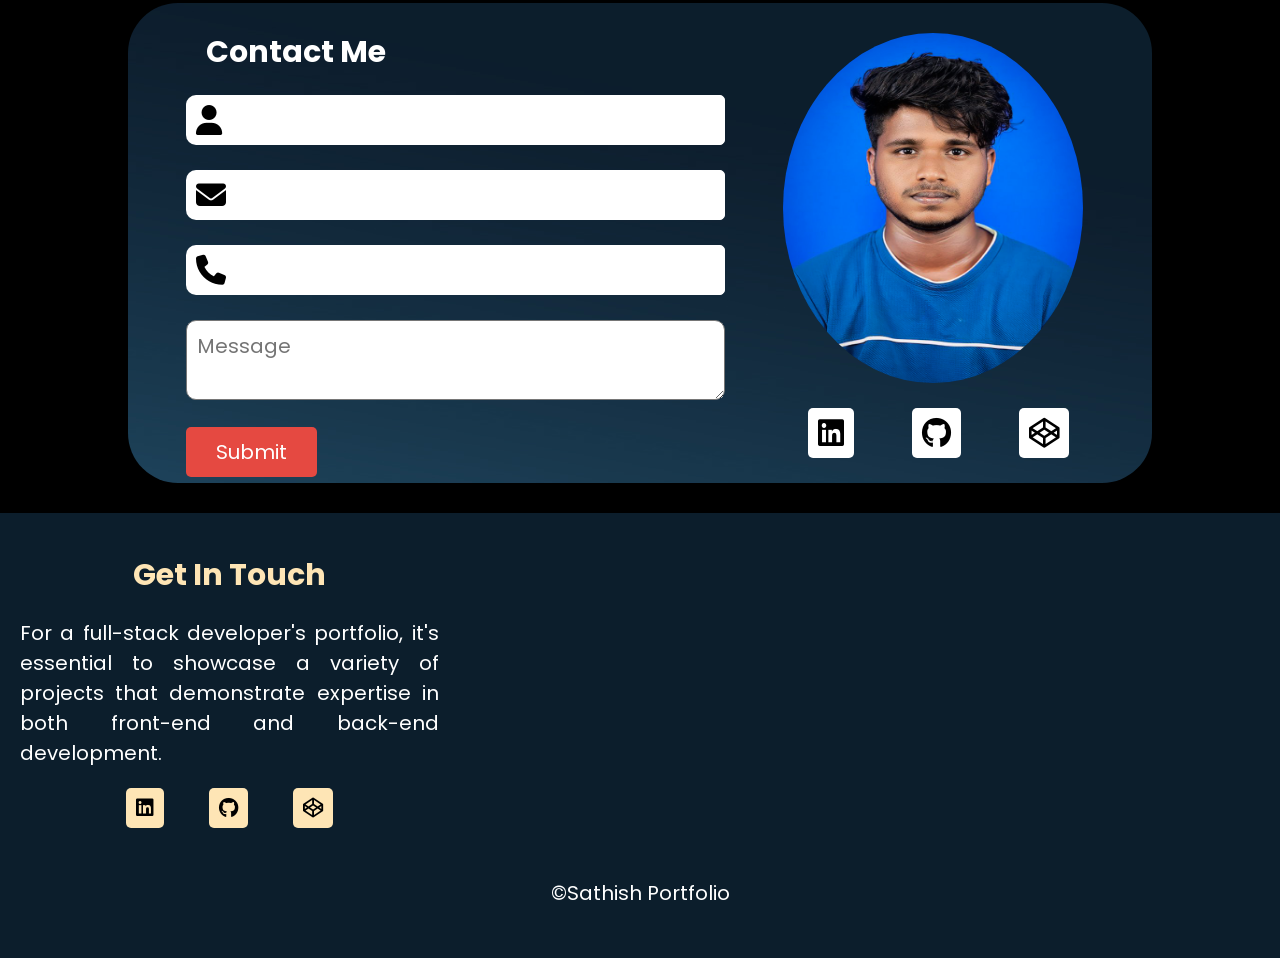
==== commit 3068ea61: "full" ====
--- a/index.html
+++ b/index.html
@@ -78,7 +78,7 @@
                 </div>
                 <div class="about" data-aos="fade-up" >
         
-                   <div><h2>Hi, I am sathish Kumar Front-end developer</h2></div>
+                   <div><h2>Hi, I am Sathish Kumar Frontend developer</h2></div>
                     <div><p>I am a passionate web development student at Freshworks Software Academy, specializing in HTML, CSS, and JavaScript. I enjoy creating dynamic and responsive websites that prioritize user experience. My projects reflect my commitment to clean design and problem-solving. I’m eager to further develop my skills and collaborate with others in the tech community.
 
 
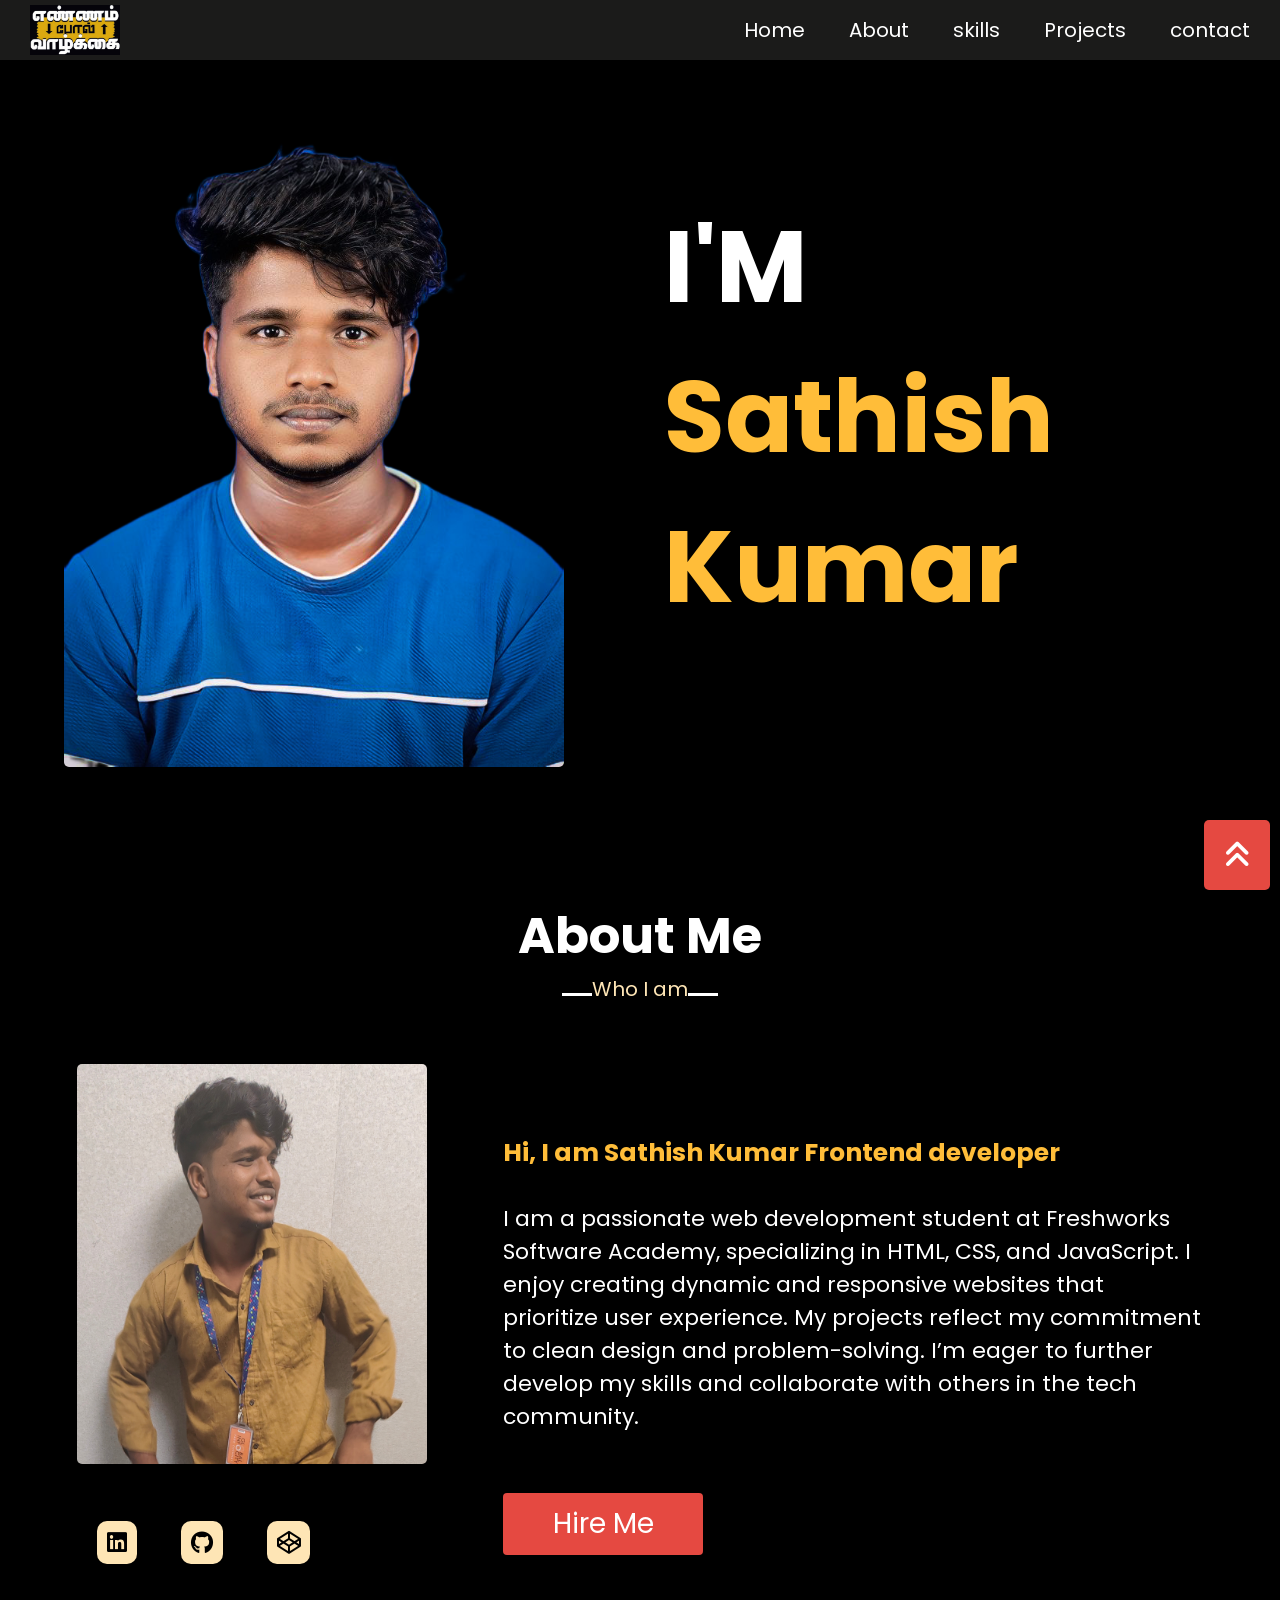
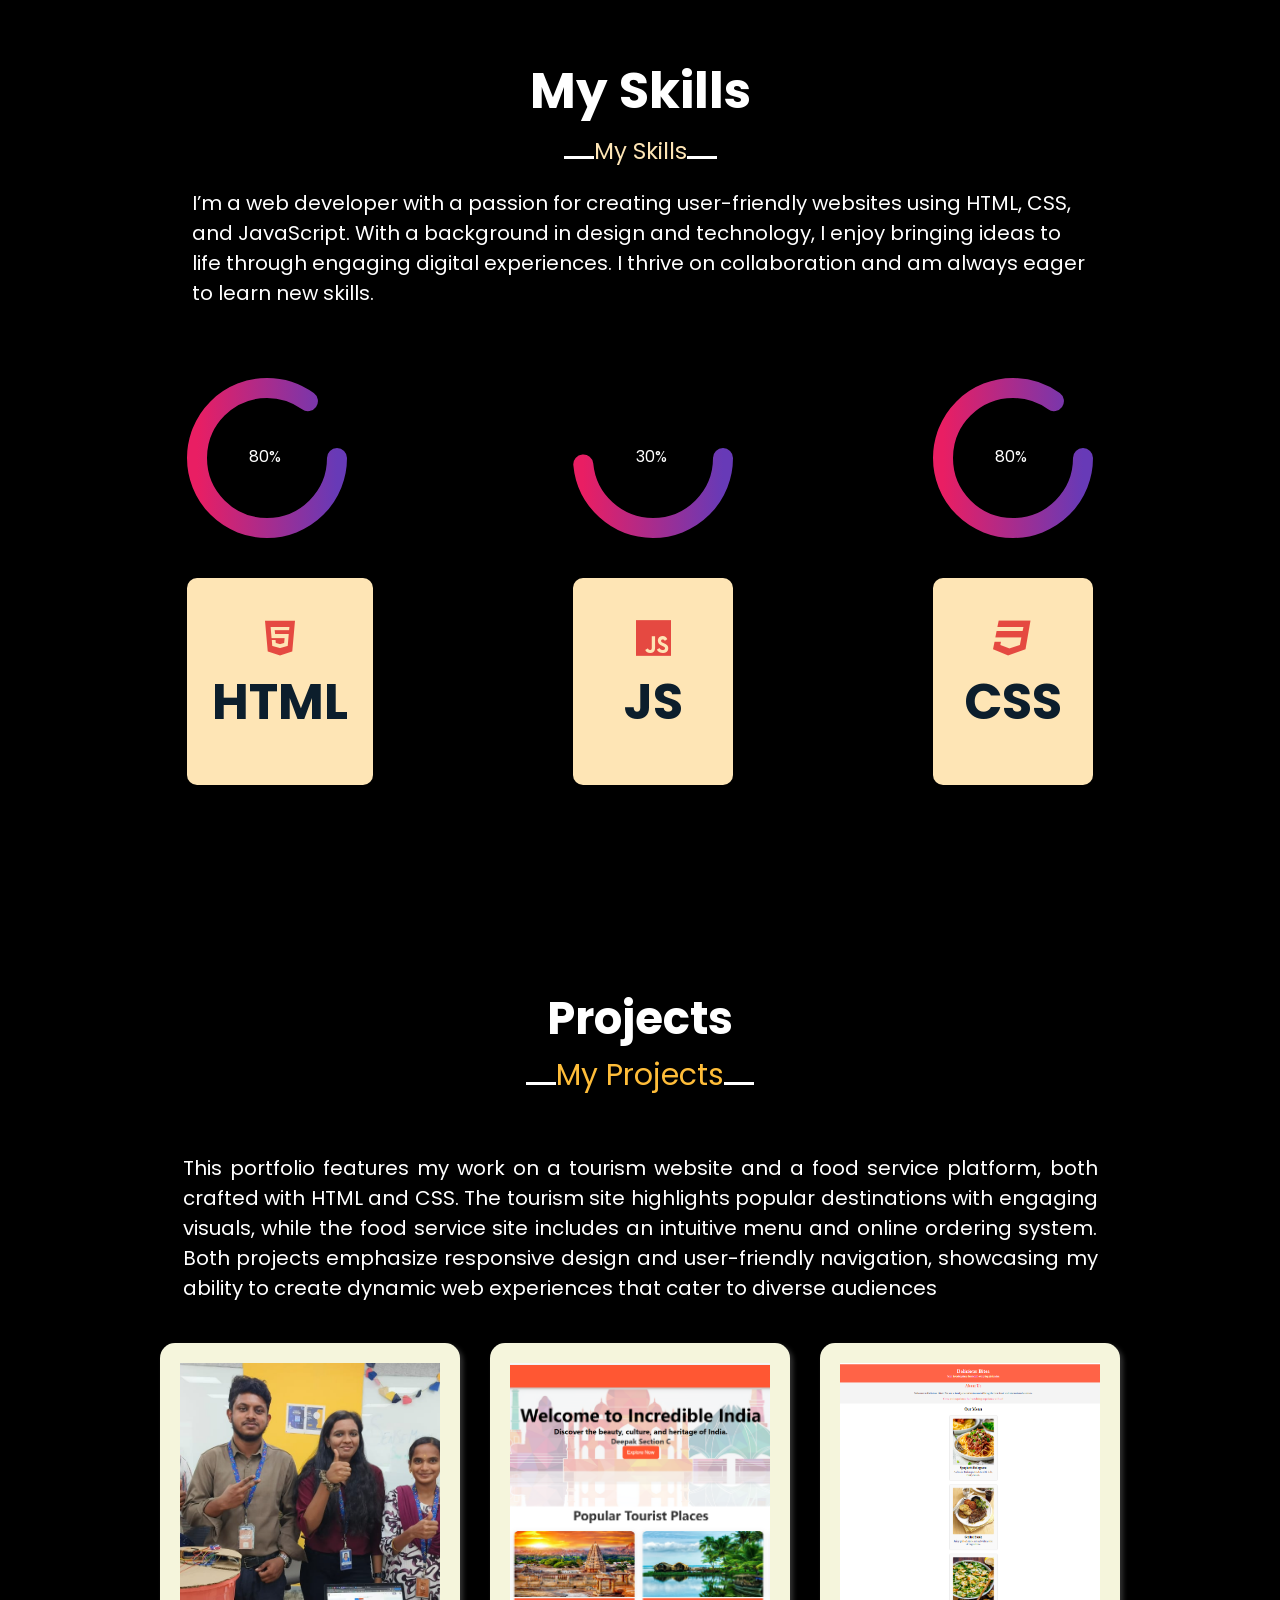
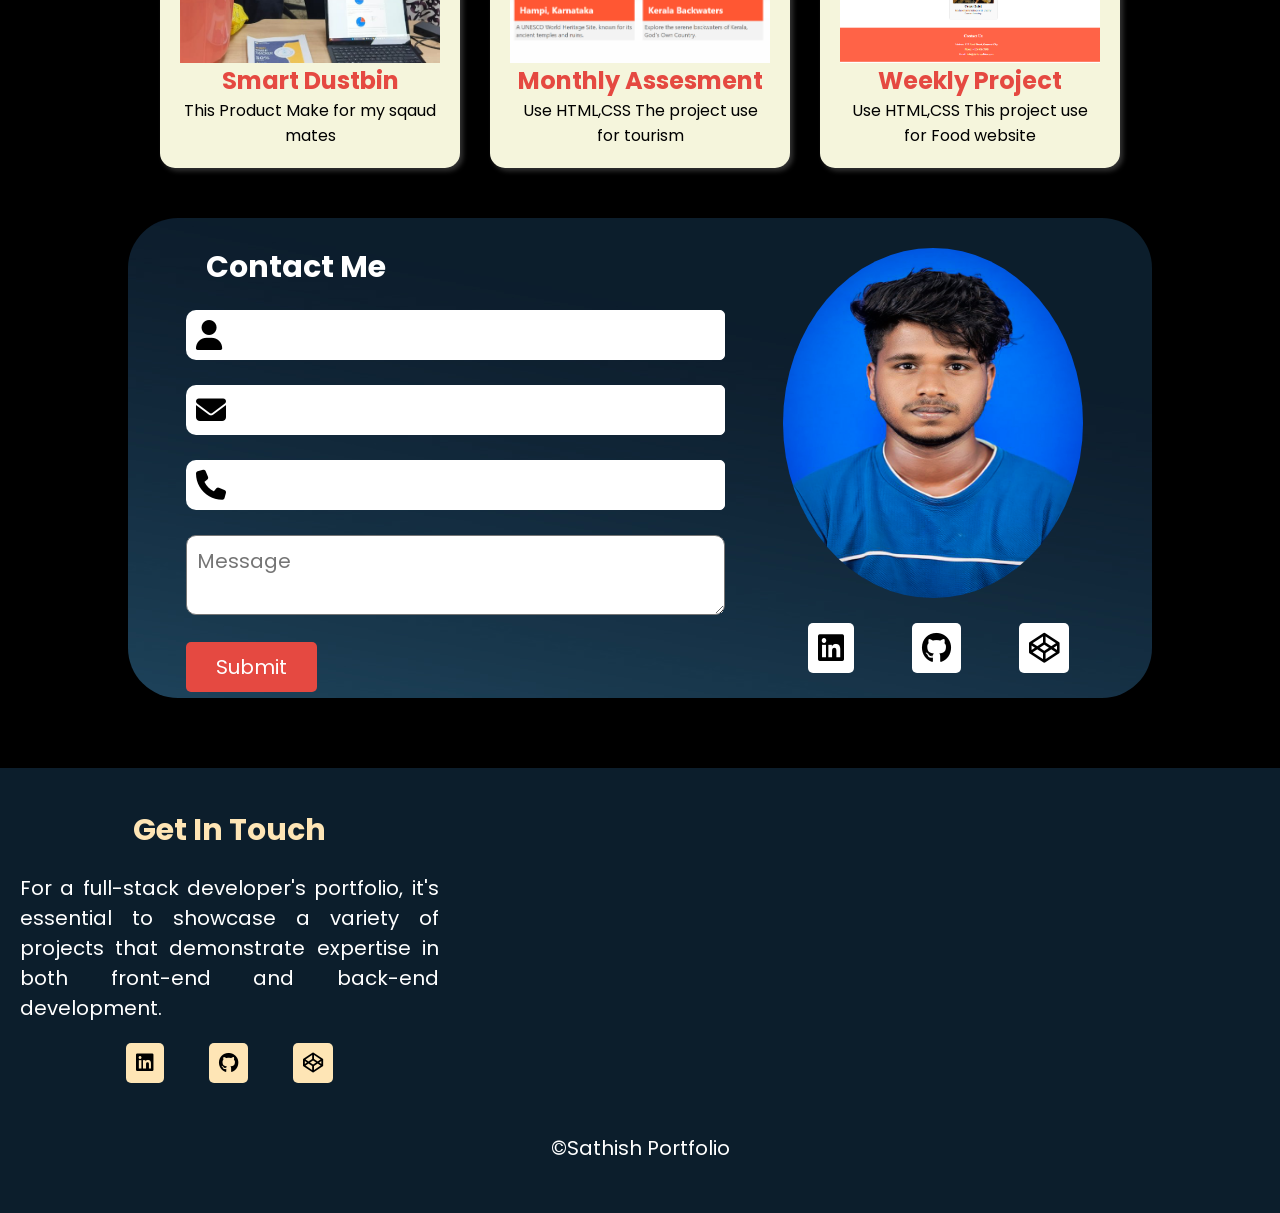
==== commit 6fa0e625: "commit" ====
--- a/index.html
+++ b/index.html
@@ -185,6 +185,7 @@
                     <div class="project-head">
                     <h2>Projects</h2>
                     <p class="project-p">My Projects</p>
+                    <p class="project-p2">This portfolio features my work on a tourism website and a food service platform, both crafted with HTML and CSS. The tourism site highlights popular destinations with engaging visuals, while the food service site includes an intuitive menu and online ordering system. Both projects emphasize responsive design and user-friendly navigation, showcasing my ability to create dynamic web experiences that cater to diverse audiences </p>
                 </div>
                     <div class="projects">
                         <div  data-aos="fade-up-right" class="projects-image">
--- a/styles.css
+++ b/styles.css
@@ -383,7 +383,7 @@
   text-align: center;
   padding: 20px;
   background-color: #0c1e2c;
-  margin-top: 30px;
+  margin-top: 70px;
 }
 
 
@@ -570,6 +570,7 @@
   align-items: center;
   justify-content: space-between;
   height: 100%;
+  
 
 
 }
@@ -623,6 +624,16 @@
   justify-content: center;
   color: #ffbd39;
   
+}
+.project-p2{
+  color: white;
+  line-height: 1.5;
+  width: 75%;
+  font-size: 20px;
+  margin: 0 auto;
+  margin-top: 55px;
+  margin-bottom: 40px;
+  text-align: justify;
 }
 .project-p::before,.project-p::after{
   content:"";
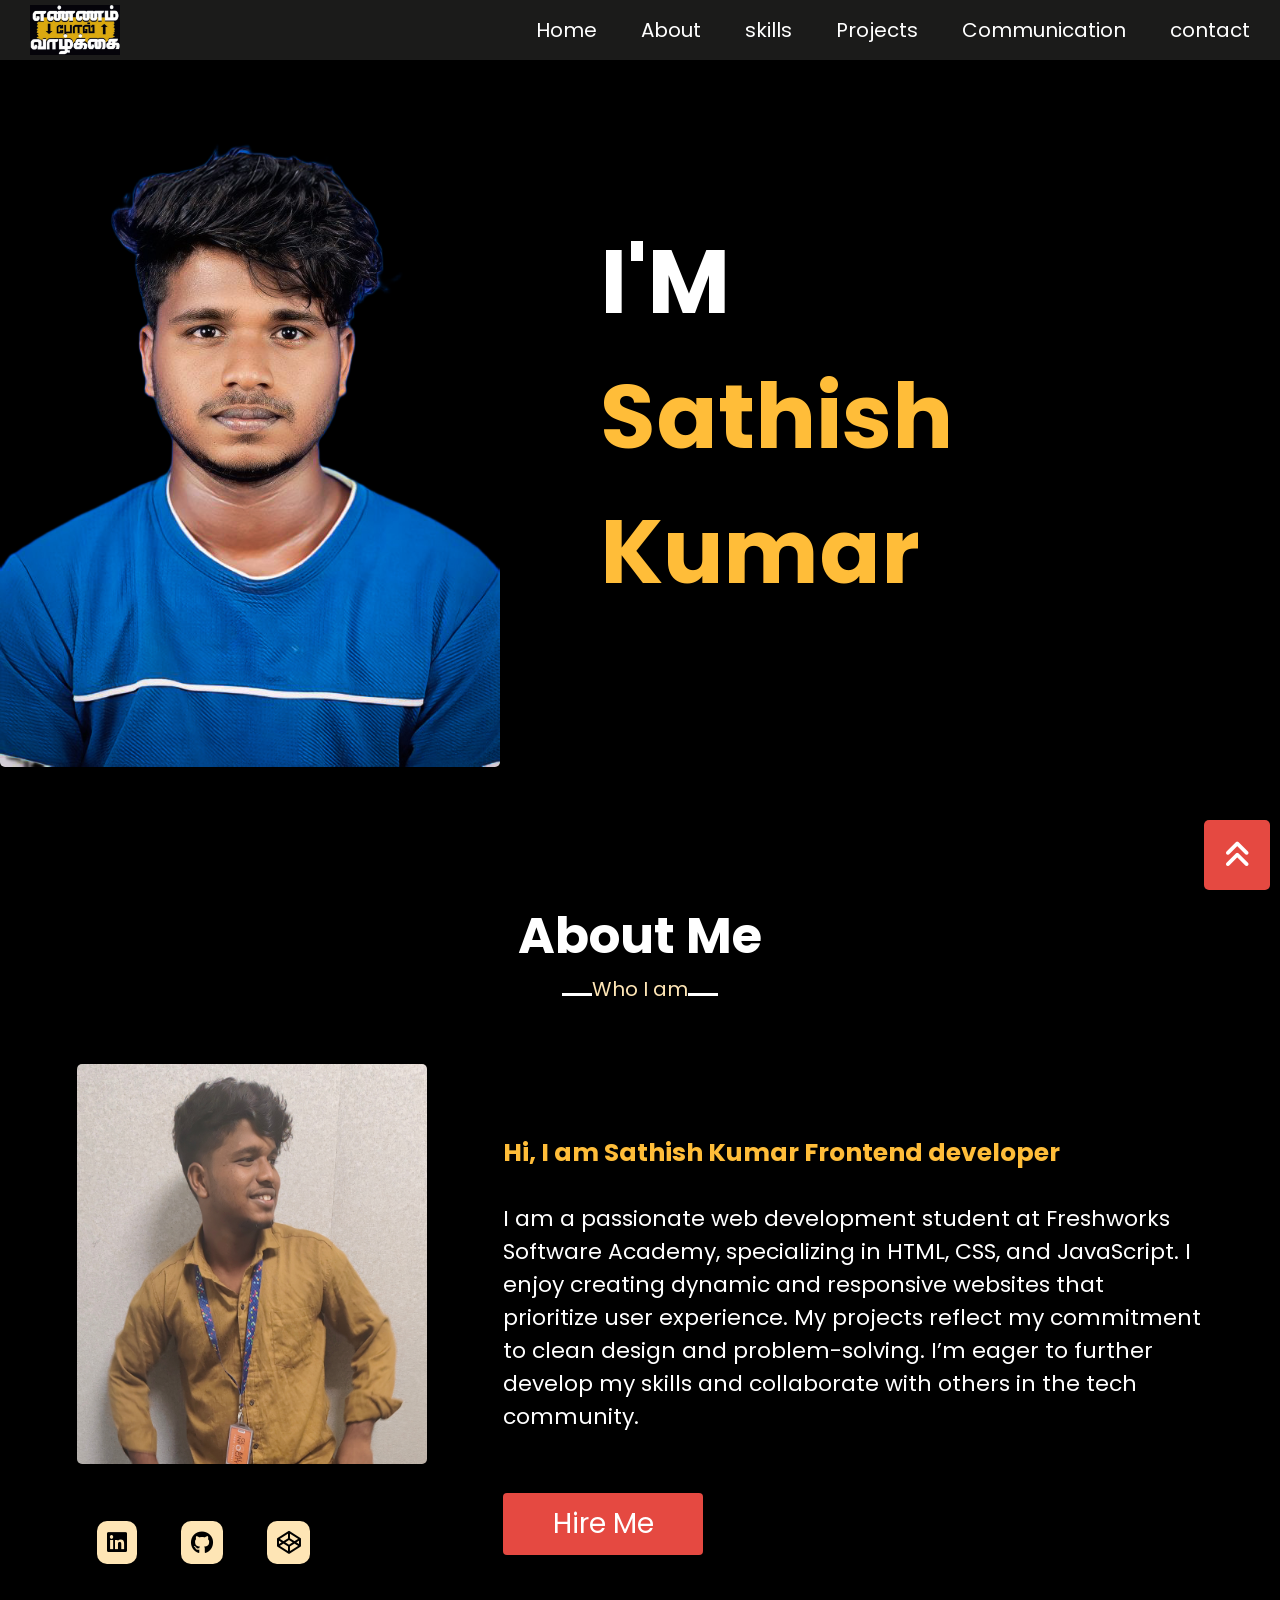
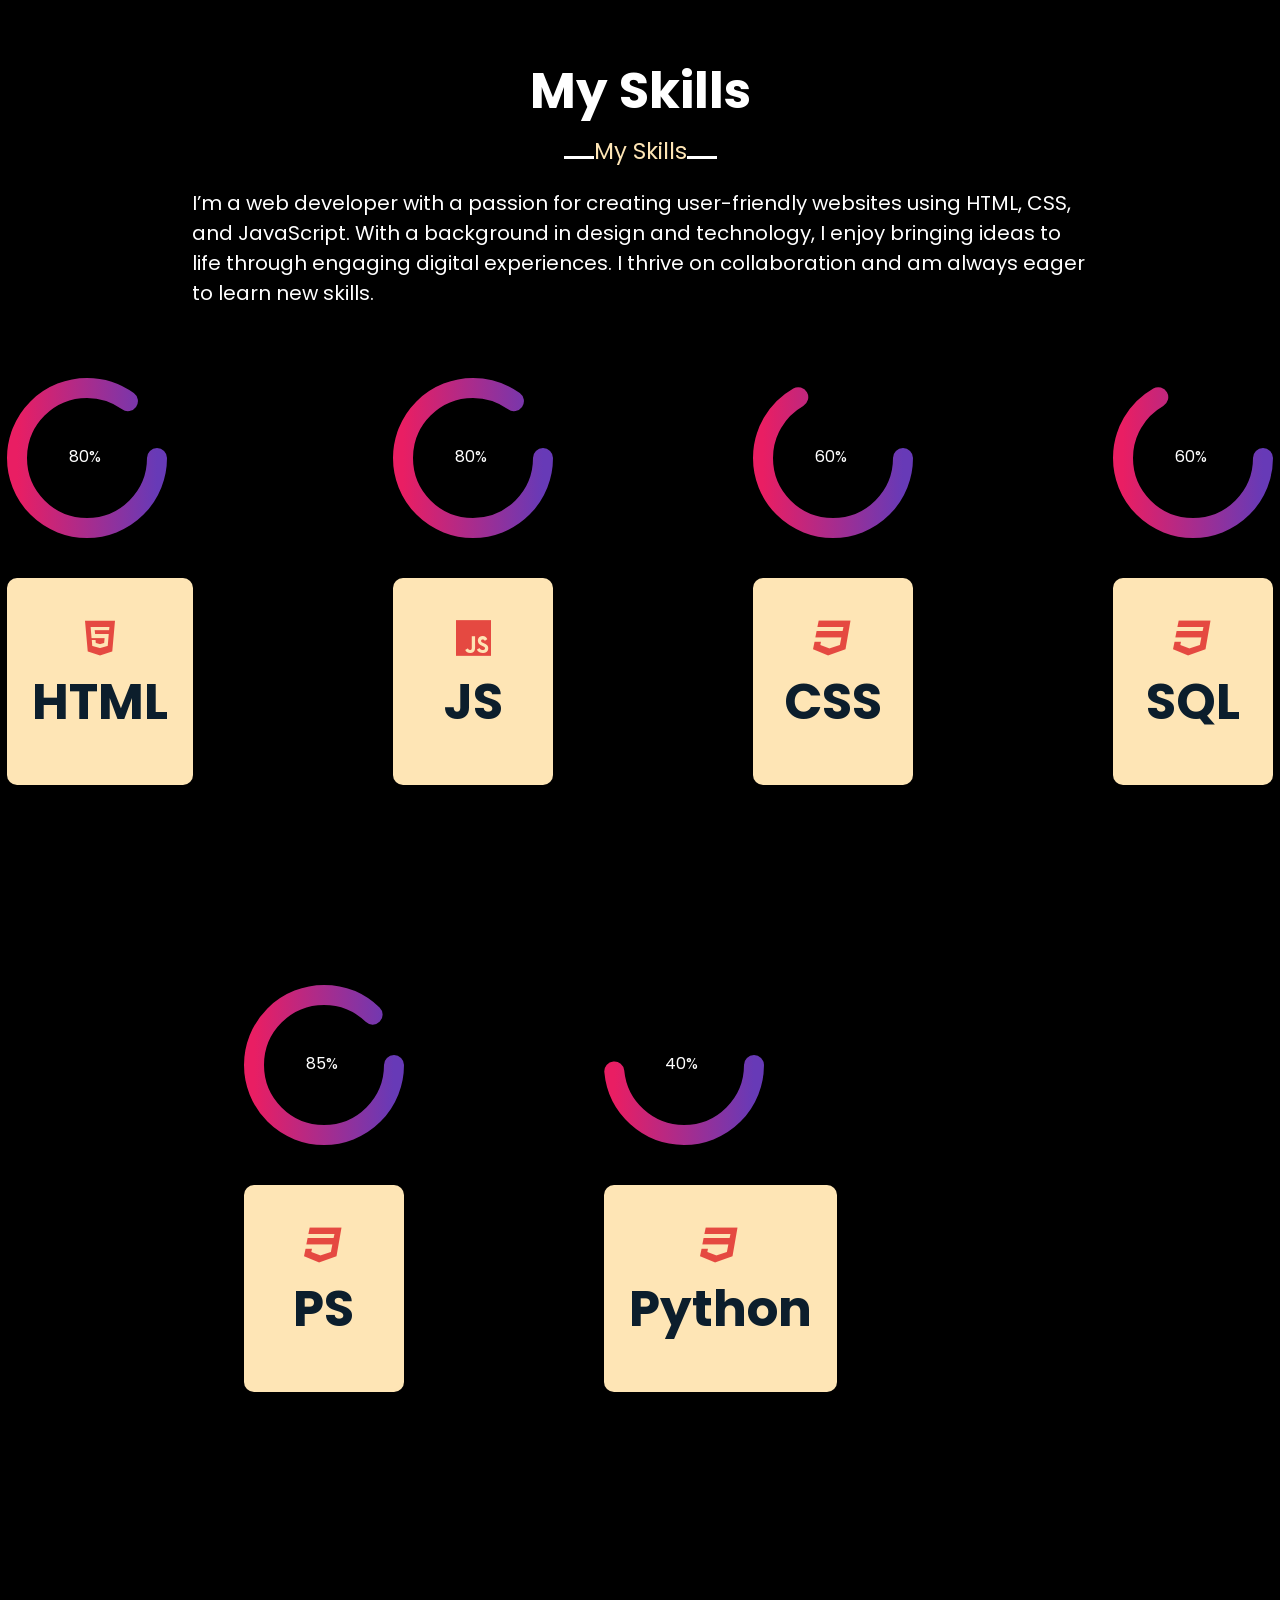
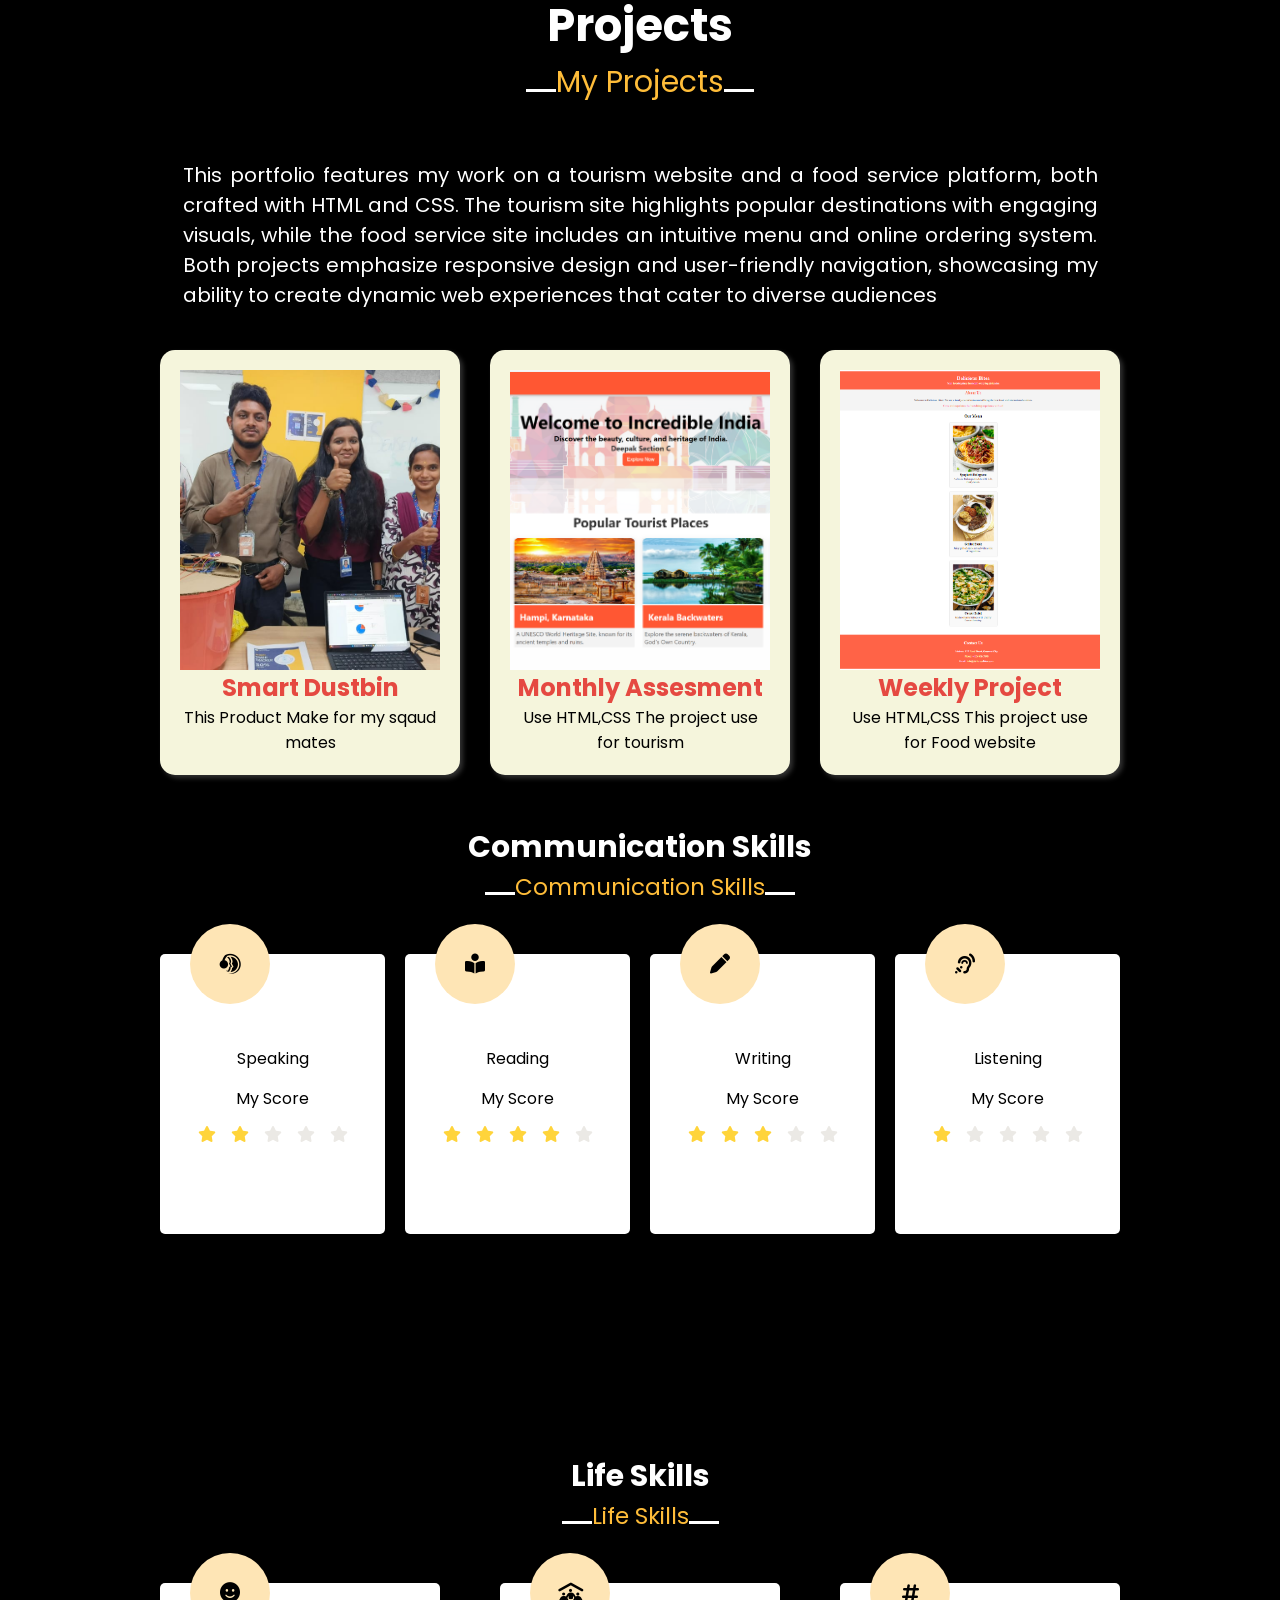
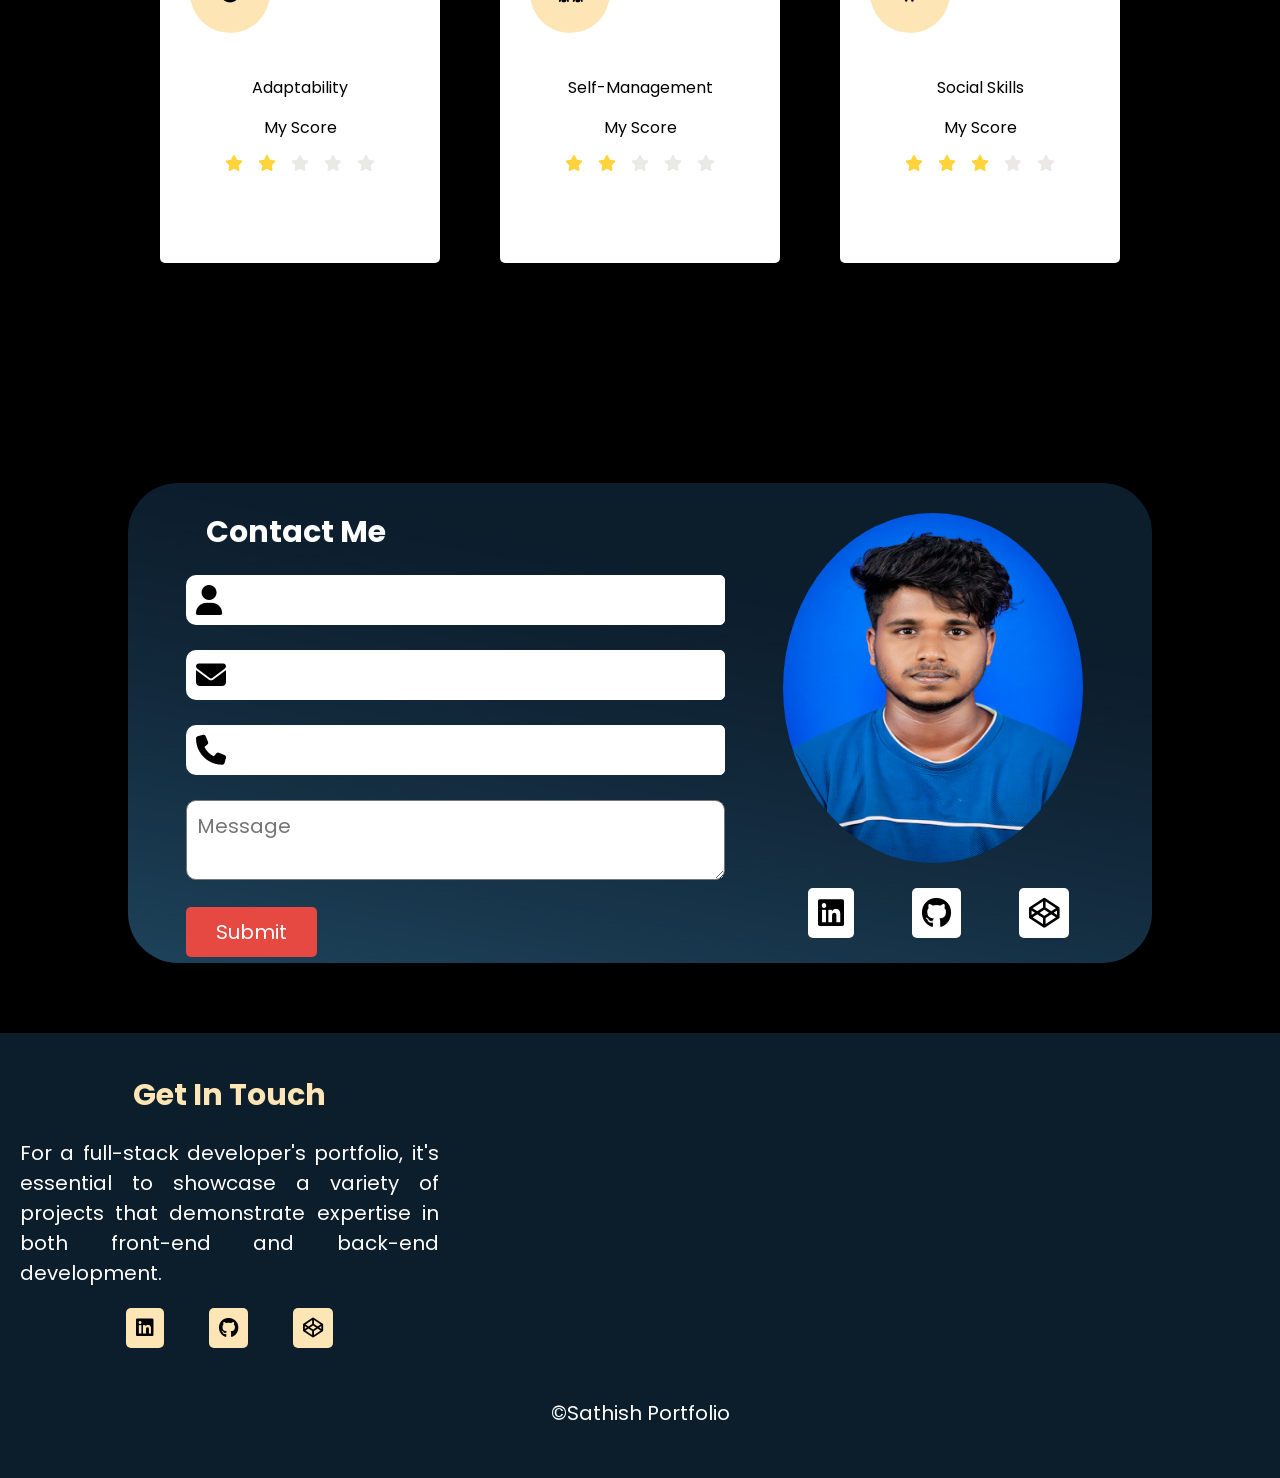
==== commit 6188ef2e: "test commit" ====
--- a/index.html
+++ b/index.html
@@ -11,9 +11,11 @@
             crossorigin="anonymous" referrerpolicy="no-referrer" />
         <link rel="script" href="index.js">
         <link rel="preconnect" href="https://fonts.googleapis.com">
-<link rel="preconnect" href="https://fonts.gstatic.com" crossorigin>
-<link href="https://fonts.googleapis.com/css2?family=Poppins:ital,wght@0,100;0,200;0,300;0,400;0,500;0,600;0,700;0,800;0,900;1,100;1,200;1,300;1,400;1,500;1,600;1,700;1,800;1,900&display=swap" rel="stylesheet">
-<link href="https://unpkg.com/aos@2.3.1/dist/aos.css" rel="stylesheet">
+        <link rel="preconnect" href="https://fonts.gstatic.com" crossorigin>
+        <link
+            href="https://fonts.googleapis.com/css2?family=Poppins:ital,wght@0,100;0,200;0,300;0,400;0,500;0,600;0,700;0,800;0,900;1,100;1,200;1,300;1,400;1,500;1,600;1,700;1,800;1,900&display=swap"
+            rel="stylesheet">
+        <link href="https://unpkg.com/aos@2.3.1/dist/aos.css" rel="stylesheet">
     </head>
 
     <body>
@@ -29,6 +31,7 @@
                     <a href="#about">About</a>
                     <a href="#skills">skills</a>
                     <a href="#Projects">Projects</a>
+                    <a href="#Communication">Communication</a>
                     <a href="#contact">contact</a>
                 </ul>
             </nav>
@@ -53,46 +56,61 @@
                     </h2>
                 </div>
                 </div>
-               
-            </section>
-
-            <section id="about"  data-aos="zoom-in-up">
+
+            </section>
+
+            <section id="about" data-aos="zoom-in-up">
                 <div class="about-text">
-                <div>
-                    <h2 class="about-me-h2">About Me</h2>
-                </div>
-                <div><p class="about-p">Who I am</p></div>
-            </div>
-              
-               <div class="about-me">
-                <div >
-                    
-                    <img class="img2" data-aos="fade-right" src="./assets/images/portfolio about.jpg" alt="sathish">
-                    <div class="icons3">
-                        <a href="https://www.linkedin.com/in/sathish-kumar-748888329/" target="_blank"><i class="fa-brands fa-linkedin"></i></a>
-                        <a href="https://github.com/sathish218" target="_blank">
-                            <i class="fa-brands fa-github"></i></a>
-                        <a href=https://codepen.io/Sathishkumar-Suganesan>
-                        <i class="fa-brands fa-codepen"></i></a>
-                    </div>
-                </div>
-                <div class="about" data-aos="fade-up" >
-        
-                   <div><h2>Hi, I am Sathish Kumar Frontend developer</h2></div>
-                    <div><p>I am a passionate web development student at Freshworks Software Academy, specializing in HTML, CSS, and JavaScript. I enjoy creating dynamic and responsive websites that prioritize user experience. My projects reflect my commitment to clean design and problem-solving. I’m eager to further develop my skills and collaborate with others in the tech community.
-
-
-                    </p></div>
-                    <a href="https://www.linkedin.com/in/sathish-kumar-748888329/"><button class="button1"><span>Hire
-                                Me</span></button></a>
-
-                </div>
-               </div>
+                    <div>
+                        <h2 class="about-me-h2">About Me</h2>
+                    </div>
+                    <div>
+                        <p class="about-p">Who I am</p>
+                    </div>
+                </div>
+
+                <div class="about-me">
+                    <div>
+
+                        <img class="img2" data-aos="fade-right" src="./assets/images/portfolio about.jpg" alt="sathish">
+                        <div class="icons3">
+                            <a href="https://www.linkedin.com/in/sathish-kumar-748888329/" target="_blank"><i
+                                    class="fa-brands fa-linkedin"></i></a>
+                            <a href="https://github.com/sathish218" target="_blank">
+                                <i class="fa-brands fa-github"></i></a>
+                            <a href=https://codepen.io/Sathishkumar-Suganesan>
+                                <i class="fa-brands fa-codepen"></i></a>
+                        </div>
+                    </div>
+                    <div class="about" data-aos="fade-up">
+
+                        <div>
+                            <h2>Hi, I am Sathish Kumar Frontend developer</h2>
+                        </div>
+                        <div>
+                            <p>I am a passionate web development student at Freshworks Software Academy, specializing in
+                                HTML, CSS, and JavaScript. I enjoy creating dynamic and responsive websites that
+                                prioritize user experience. My projects reflect my commitment to clean design and
+                                problem-solving. I’m eager to further develop my skills and collaborate with others in
+                                the tech community.
+
+
+                            </p>
+                        </div>
+                        <a href="https://www.linkedin.com/in/sathish-kumar-748888329/"><button
+                                class="button1"><span>Hire
+                                    Me</span></button></a>
+
+                    </div>
+                </div>
             </section>
             <section data-aos="fade-right" id="skills" class="skill-2">
                 <h2 class="skills-h2">My Skills</h2>
                 <p class="skills-p">My Skills</p>
-                <p class="skills-p2">I’m a web developer with a passion for creating user-friendly websites using HTML, CSS, and JavaScript. With a background in design and technology, I enjoy bringing ideas to life through engaging digital experiences. I thrive on collaboration and am always eager to learn new skills.</p>
+                <p class="skills-p2">I’m a web developer with a passion for creating user-friendly websites using HTML,
+                    CSS, and JavaScript. With a background in design and technology, I enjoy bringing ideas to life
+                    through engaging digital experiences. I thrive on collaboration and am always eager to learn new
+                    skills.</p>
 
                 <section class="skill-bar">
                     <section data-aos="zoom-in-left" class="skills">
@@ -110,11 +128,11 @@
                             </div>
                             <div class="skill-icon">
                                 <div>
-                                 <i class="fa-brands fa-html5"></i>
-                                </div>
-                                 <h2 class="skills-h2">HTML</h2>
-                                 </div>
-                
+                                    <i class="fa-brands fa-html5"></i>
+                                </div>
+                                <h2 class="skills-h2">HTML</h2>
+                            </div>
+
                             <svg xmlns="http://www.w3.org/2000/svg" version="1.1" width="160px" height="160px">
                                 <defs>
                                     <linearGradient id="GradientColor">
@@ -130,18 +148,18 @@
                             <div class="outter">
                                 <div class="inner">
                                     <div class="number">
-                                        30%
-                                    </div>
-                                </div>
-                            </div>
-                            
-                                <div class="skill-icon">
-                           <div>
-                            <i class="fa-brands fa-js"></i>
-                           </div>
-                            <h2 class="skills-h2">JS</h2>
-                            </div>
-                        
+                                        80%
+                                    </div>
+                                </div>
+                            </div>
+
+                            <div class="skill-icon">
+                                <div>
+                                    <i class="fa-brands fa-js"></i>
+                                </div>
+                                <h2 class="skills-h2">JS</h2>
+                            </div>
+
                             <svg xmlns="http://www.w3.org/2000/svg" version="1.1" width="160px" height="160px">
                                 <defs>
                                     <linearGradient id="GradientColor">
@@ -158,7 +176,7 @@
                                 <div class="outter">
                                     <div class="inner">
                                         <div class="number">
-                                            80%
+                                            60%
                                         </div>
                                     </div>
                                 </div>
@@ -166,8 +184,8 @@
                                     <div>
                                         <i class="fa-brands fa-css3"></i>
                                     </div>
-                                     <h2 class="skills-h2">CSS</h2>
-                                     </div>
+                                    <h2 class="skills-h2">CSS</h2>
+                                </div>
                                 <svg xmlns="http://www.w3.org/2000/svg" version="1.1" width="160px" height="160px">
                                     <defs>
                                         <linearGradient id="GradientColor">
@@ -179,30 +197,118 @@
                                 </svg>
                             </div>
                         </div>
+                        <div>
+
+                            <div class="relative">
+                                <div class="outter">
+                                    <div class="inner">
+                                        <div class="number">
+                                            60%
+                                        </div>
+                                    </div>
+                                </div>
+                                <div class="skill-icon">
+                                    <div>
+                                        <i class="fa-brands fa-css3"></i>
+                                    </div>
+                                    <h2 class="skills-h2">SQL</h2>
+                                </div>
+                                <svg xmlns="http://www.w3.org/2000/svg" version="1.1" width="160px" height="160px">
+                                    <defs>
+                                        <linearGradient id="GradientColor">
+                                            <stop offset="0%" stop-color="#e91e63" />
+                                            <stop offset="100%" stop-color="#673ab7" />
+                                        </linearGradient>
+                                    </defs>
+                                    <circle class="circle4" cx="80" cy="80" r="70" stroke-linecap="round" />
+                                </svg>
+                            </div>
+                        </div>
+                        <div>
+
+                            <div class="relative">
+                                <div class="outter">
+                                    <div class="inner">
+                                        <div class="number">
+                                            85%
+                                        </div>
+                                    </div>
+                                </div>
+                                <div class="skill-icon">
+                                    <div>
+                                        <i class="fa-brands fa-css3"></i>
+                                    </div>
+                                    <h2 class="skills-h2">PS</h2>
+                                </div>
+                                <svg xmlns="http://www.w3.org/2000/svg" version="1.1" width="160px" height="160px">
+                                    <defs>
+                                        <linearGradient id="GradientColor">
+                                            <stop offset="0%" stop-color="#e91e63" />
+                                            <stop offset="100%" stop-color="#673ab7" />
+                                        </linearGradient>
+                                    </defs>
+                                    <circle class="circle5" cx="80" cy="80" r="70" stroke-linecap="round" />
+                                </svg>
+                            </div>
+                        </div>
+                        <div>
+
+                            <div class="relative">
+                                <div class="outter">
+                                    <div class="inner">
+                                        <div class="number">
+                                            40%
+                                        </div>
+                                    </div>
+                                </div>
+                                <div class="skill-icon">
+                                    <div>
+                                        <i class="fa-brands fa-css3"></i>
+                                    </div>
+                                    <h2 class="skills-h2">Python</h2>
+                                </div>
+                                <svg xmlns="http://www.w3.org/2000/svg" version="1.1" width="160px" height="160px">
+                                    <defs>
+                                        <linearGradient id="GradientColor">
+                                            <stop offset="0%" stop-color="#e91e63" />
+                                            <stop offset="100%" stop-color="#673ab7" />
+                                        </linearGradient>
+                                    </defs>
+                                    <circle class="circle6" cx="80" cy="80" r="70" stroke-linecap="round" />
+                                </svg>
+                            </div>
+                        </div>
+                        <div>
+
+                            
                     </section>
                 </section>
                 <section id="Projects" class="project-main">
                     <div class="project-head">
-                    <h2>Projects</h2>
-                    <p class="project-p">My Projects</p>
-                    <p class="project-p2">This portfolio features my work on a tourism website and a food service platform, both crafted with HTML and CSS. The tourism site highlights popular destinations with engaging visuals, while the food service site includes an intuitive menu and online ordering system. Both projects emphasize responsive design and user-friendly navigation, showcasing my ability to create dynamic web experiences that cater to diverse audiences </p>
-                </div>
+                        <h2>Projects</h2>
+                        <p class="project-p">My Projects</p>
+                        <p class="project-p2">This portfolio features my work on a tourism website and a food service
+                            platform, both crafted with HTML and CSS. The tourism site highlights popular destinations
+                            with engaging visuals, while the food service site includes an intuitive menu and online
+                            ordering system. Both projects emphasize responsive design and user-friendly navigation,
+                            showcasing my ability to create dynamic web experiences that cater to diverse audiences </p>
+                    </div>
                     <div class="projects">
-                        <div  data-aos="fade-up-right" class="projects-image">
+                        <div data-aos="fade-up-right" class="projects-image">
                             <div>
                                 <img src="./assets/images/projectimage1.jpg">
                             </div>
                             <h2>Smart Dustbin</h2>
                             <p>This Product Make for my sqaud mates</p>
                         </div>
-                        <div  data-aos="fade-up-right" class="projects-image">
+                        <div data-aos="fade-left" class="projects-image">
                             <div>
                                 <img src="./assets/images/cssmonth.png">
                             </div>
                             <h2>Monthly Assesment</h2>
                             <p>Use HTML,CSS The project use for tourism</p>
                         </div>
-                        <div  data-aos="fade-up-right" class="projects-image">
+                        <div class="projects-image">
                             <div>
                                 <img src="./assets/images/cssweek.png">
                             </div>
@@ -219,8 +325,111 @@
             </section>
             </section>
             </section>
-            
-            <section data-aos="fade-down-left"  id="contact" class="contact">
+
+            <section style="margin-top: 50px;" id="Communication">
+                <h3 style="text-align: center; align-items: center; color: white; margin-top: 30px; font-size: 30px;">Communication Skills</h3>
+                <p class="project-p" style="font-size: 23px;">Communication Skills</p>
+                <section class="skill-section">
+                    <div class="skill-section-div">
+                        <div class="skill-items">
+                            <div class="skill-icons"><i class="fa-brands fa-teamspeak"></i></div>
+                            <div>Speaking</div>
+                            <div>My Score</div>
+                            <div style="display: flex; gap: 15px;"><i class="fa-solid fa-star"
+                                    style="color: #FFD43B;"></i><i class="fa-solid fa-star"
+                                    style="color: #FFD43B;"></i><i class="fa-solid fa-star"
+                                    style="color: #ebe9e5;"></i><i class="fa-solid fa-star"
+                                    style="color: #ebe9e5;"></i><i class="fa-solid fa-star" style="color: #ebe9e5;"></i>
+                            </div>
+                        </div>
+                        <div class="skill-items">
+                            <div class="skill-icons"><i class="fa-solid fa-book-open-reader"></i></div>
+                            <div>Reading</div>
+                            <div>My Score</div>
+                            <div style="display: flex; gap: 15px;"><i class="fa-solid fa-star"
+                                    style="color: #FFD43B;"></i><i class="fa-solid fa-star"
+                                    style="color: #FFD43B;"></i><i class="fa-solid fa-star"
+                                    style="color: #FFD43B;"></i><i class="fa-solid fa-star"
+                                    style="color: #FFD43B;"></i><i class="fa-solid fa-star" style="color: #ebe9e5;"></i>
+                            </div>
+                        </div>
+                        <div class="skill-items">
+                            <div class="skill-icons"><i class="fa-solid fa-pen"></i></div>
+                            <div>Writing</div>
+                            <div>My Score</div>
+                            <div style="display: flex; gap: 15px;"><i class="fa-solid fa-star"
+                                    style="color: #FFD43B;"></i><i class="fa-solid fa-star"
+                                    style="color: #FFD43B;"></i><i class="fa-solid fa-star"
+                                    style="color: #FFD43B;"></i><i class="fa-solid fa-star"
+                                    style="color: #ebe9e5;"></i><i class="fa-solid fa-star" style="color: #ebe9e5;"></i>
+                            </div>
+                        </div>
+                        <div class="skill-items">
+                            <div class="skill-icons"><i class="fa-solid fa-ear-listen"></i></div>
+                            <div>Listening</div>
+                            <div>My Score</div>
+                            <div style="display: flex; gap: 15px;"><i class="fa-solid fa-star"
+                                    style="color: #FFD43B;"></i><i class="fa-solid fa-star"
+                                    style="color: #ebe9e5;"></i><i class="fa-solid fa-star"
+                                    style="color: #ebe9e5;"></i><i class="fa-solid fa-star"
+                                    style="color: #ebe9e5;"></i><i class="fa-solid fa-star" style="color: #ebe9e5;"></i>
+                            </div>
+                        </div>
+                
+                    </div>
+                </section>
+
+            </section>
+
+
+            <section style="margin-top: 50px;" id="Communication">
+                <h3 style="text-align: center; align-items: center; color: white; margin-top: 30px; font-size: 30px;">Life Skills</h3>
+                <p class="project-p" style="font-size: 23px;">Life Skills</p>
+                <section class="skill-section">
+                    <div class="skill-section-div">
+                        <div class="skill-items">
+                            <div class="skill-icons"><i class="fa-solid fa-face-smile"></i></div>
+                            <div>Adaptability</div>
+                            <div>My Score</div>
+                            <div style="display: flex; gap: 15px;"><i class="fa-solid fa-star"
+                                    style="color: #FFD43B;"></i><i class="fa-solid fa-star"
+                                    style="color: #FFD43B;"></i><i class="fa-solid fa-star"
+                                    style="color: #ebe9e5;"></i><i class="fa-solid fa-star"
+                                    style="color: #ebe9e5;"></i><i class="fa-solid fa-star" style="color: #ebe9e5;"></i>
+                            </div>
+                        </div>
+                
+                        <div class="skill-items">
+                            <div class="skill-icons"><i class="fa-solid fa-people-roof"></i></div>
+                            <div>Self-Management</div>
+                            <div>My Score</div>
+                            <div style="display: flex; gap: 15px;"><i class="fa-solid fa-star"
+                                    style="color: #FFD43B;"></i><i class="fa-solid fa-star"
+                                    style="color: #FFD43B;"></i><i class="fa-solid fa-star"
+                                    style="color: #ebe9e5;"></i><i class="fa-solid fa-star"
+                                    style="color: #ebe9e5;"></i><i class="fa-solid fa-star" style="color: #ebe9e5;"></i>
+                            </div>
+                        </div>
+                        <div class="skill-items">
+                            <div class="skill-icons"><i class="fa-solid fa-hashtag"></i></div>
+                            <div>Social Skills</div>
+                            <div>My Score</div>
+                            <div style="display: flex; gap: 15px;"><i class="fa-solid fa-star"
+                                    style="color: #FFD43B;"></i><i class="fa-solid fa-star"
+                                    style="color: #FFD43B;"></i><i class="fa-solid fa-star"
+                                    style="color: #FFD43B;"></i><i class="fa-solid fa-star"
+                                    style="color: #ebe9e5;"></i><i class="fa-solid fa-star" style="color: #ebe9e5;"></i>
+                            </div>
+                        </div>
+                      
+                    </div>
+                </section>
+
+            </section>
+
+
+
+            <section data-aos="fade-left" id="contact" class="contact">
                 <div>
                     <h1>Contact Me</h1>
                     <form type="sumbit" action="https://api.web3forms.com/submit" method="POST" target="_blank">
@@ -248,11 +457,12 @@
                     <div class="contact-box">
                         <img class="sathish218" src="./assets/images/1723966347261.jpg">
                         <div class="icons">
-                            <a href="https://www.linkedin.com/in/sathish-kumar-748888329/" target="_blank"><i class="fa-brands fa-linkedin"></i></a>
+                            <a href="https://www.linkedin.com/in/sathish-kumar-748888329/" target="_blank"><i
+                                    class="fa-brands fa-linkedin"></i></a>
                             <a href="https://github.com/sathish218" target="_blank">
                                 <i class="fa-brands fa-github"></i></a>
                             <a href=https://codepen.io/Sathishkumar-Suganesan>
-                            <i class="fa-brands fa-codepen"></i></a>
+                                <i class="fa-brands fa-codepen"></i></a>
                         </div>
                     </div>
                     </div>
@@ -268,50 +478,55 @@
         <script src="https://unpkg.com/aos@2.3.1/dist/aos.js"></script>
         <script>
             AOS.init();
-          </script>
-          <div >
-            <a href="#home"><i  class="fa-solid fa-angles-up"></i></a>
-            </div>
+        </script>
+        <div>
+            <a href="#home"><i class="fa-solid fa-angles-up"></i></a>
+        </div>
+
     </body>
-    
+
     <footer>
         <div class="footer-all">
 
-        <div class="footer-text">
-        <h2>Get In Touch</h2>
-        <div>
-        <p>For a full-stack developer's portfolio, it's essential to showcase a variety of projects that demonstrate expertise in both front-end and back-end development. </p>
+            <div class="footer-text">
+                <h2>Get In Touch</h2>
+                <div>
+                    <p>For a full-stack developer's portfolio, it's essential to showcase a variety of projects that
+                        demonstrate expertise in both front-end and back-end development. </p>
+                </div>
+                <div>
+                    <div class="icons2">
+                        <a href="https://www.linkedin.com/in/sathish-kumar-748888329/" target="_blank"><i
+                                class="fa-brands fa-linkedin"></i></a>
+                        <a href="https://github.com/sathish218" target="_blank">
+                            <i class="fa-brands fa-github"></i></a>
+                        <a href=https://codepen.io/Sathishkumar-Suganesan>
+                            <i class="fa-brands fa-codepen"></i></a>
+                    </div>
+                </div>
+            </div>
+            <div class="footer-icons">
+                <div data-aos="flip-right" class="footer-icon1">
+                    <i class="fa-solid fa-message"></i>
+                    <div>
+                        <a href="https://www.linkedin.com/in/sathish-kumar-748888329/">Message for me</a>
+                    </div>
+                </div>
+                <div data-aos="flip-right" class="footer-icon2">
+                    <i class="fa-regular fa-envelope"></i>
+                    <div>
+                        <p>sathishsuganesan@</p>
+                    </div>
+                </div>
+            </div>
         </div>
-        <div>
-        <div class="icons2">
-            <a href="https://www.linkedin.com/in/sathish-kumar-748888329/" target="_blank"><i class="fa-brands fa-linkedin"></i></a>
-            <a href="https://github.com/sathish218" target="_blank">
-                <i class="fa-brands fa-github"></i></a>
-            <a href=https://codepen.io/Sathishkumar-Suganesan>
-            <i class="fa-brands fa-codepen"></i></a>
         </div>
-    </div>
-        </div >
-        <div class="footer-icons">
-    <div  data-aos="flip-right"  class="footer-icon1">
-        <i class="fa-solid fa-message"></i>
-        <div>
-        <a href="https://www.linkedin.com/in/sathish-kumar-748888329/">Message for me</a>
-    </div>
-    </div>
-        <div  data-aos="flip-right" class="footer-icon2">
-        <i class="fa-regular fa-envelope"></i>
-        <div>
-        <p>sathishsuganesan@</p>
-    </div>
+        <div class="footer-end">
+            <p>&copy;Sathish Portfolio</p>
         </div>
-    </div>  
-        </div>  
-</div>
-<div class="footer-end">
-<p>&copy;Sathish Portfolio</p>
-</div>
+
 
     </footer>
 
+
 </html>
--- a/styles.css
+++ b/styles.css
@@ -71,7 +71,7 @@
 }
 
 .h2 {
-  font-size: 100px;
+  font-size: 90px;
 }
 
 .div {
@@ -82,7 +82,7 @@
 .hi {
   color: white;
   display: flex;
-  width: 90vw;
+  width: 100%;
   margin: 0 auto;
   gap: 100px;
   flex-wrap: wrap;
@@ -117,6 +117,7 @@
   color: white;
   display: flex;
   flex-wrap: wrap;
+  width: 100%;
 
 }
 .about-p{
@@ -339,7 +340,48 @@
   background-color: white;
   border-radius: 10px;
 }
-
+.skill-section{
+  width: 100%;
+  height: 500px;
+}
+.skill-section-div{
+  width: 75%;
+  margin: 0 auto;
+  display: flex;
+  justify-content: space-between;
+  gap: 20px;
+}
+.skill-items{
+  width: 280px;
+  height: 280px;
+  margin-top: 50px;
+  display: flex;
+  flex-direction: column;
+  align-items: center;
+  gap: 15px;
+  justify-content: center;
+  background-color:white;
+  position: relative;
+  border-radius: 5px;
+}
+.skill-items:hover .skill-icons{
+  left: 50px;
+}
+.skill-icons{
+  position: absolute;
+  font-size: 20px;
+  width: 80px;
+  height: 80px;
+  top: -30px;
+  left: 30px;
+ border-radius: 50%;
+  background-color: #fee5b5;
+  transition: 0.4s;
+  display: flex;
+  align-items: center;
+  justify-content: center;
+
+}
 .phone i {
   font-size: 30px;
   display: flex;
@@ -434,8 +476,36 @@
   stroke-width: 20px;
   stroke-dasharray: 473;
   stroke-dashoffset: 473;
-  animation: anim1 2s linear forwards;
-}
+  animation: anim1 5s linear infinite forwards;
+}
+
+.circle4 {
+  fill: none;
+  stroke: url(#GradientColor);
+  stroke-width: 20px;
+  stroke-dasharray: 473;
+  stroke-dashoffset: 473;
+  animation: anim4 5s linear infinite forwards;
+}
+
+.circle5 {
+  fill: none;
+  stroke: url(#GradientColor);
+  stroke-width: 20px;
+  stroke-dasharray: 473;
+  stroke-dashoffset: 473;
+  animation: anim5 5s linear infinite forwards;
+}
+
+.circle6 {
+  fill: none;
+  stroke: url(#GradientColor);
+  stroke-width: 20px;
+  stroke-dasharray: 473;
+  stroke-dashoffset: 473;
+  animation: anim6 5s linear infinite forwards;
+}
+
 .skills-p{
   font-size:23px ;
   width: 75%;
@@ -456,7 +526,7 @@
   stroke-width: 20px;
   stroke-dasharray: 473;
   stroke-dashoffset: 473;
-  animation: anim2 2s linear forwards;
+  animation: anim2 5s linear forwards infinite;
 }
 .circle3 {
   fill: none;
@@ -464,7 +534,7 @@
   stroke-width: 20px;
   stroke-dasharray: 473;
   stroke-dashoffset: 473;
-  animation: anim3 2s linear forwards;
+  animation: anim3 5s linear infinite forwards;
 }
 
 .relative{
@@ -515,13 +585,27 @@
 
 @keyframes anim2 {
   100% {
-    stroke-dashoffset: 260;
+    stroke-dashoffset: 100;
   }
 }
 
 @keyframes anim3 {
   100% {
-    stroke-dashoffset:100;
+    stroke-dashoffset:180;
+  }
+}
+@keyframes anim4 {
+  100% {
+    stroke-dashoffset:180;
+  }
+}@keyframes anim5 {
+  100% {
+    stroke-dashoffset:90;
+  }
+}
+@keyframes anim6 {
+  100% {
+    stroke-dashoffset:260;
   }
 }
 .skills-h2{
@@ -757,7 +841,7 @@
 
   }
   .h2 {
-    font-size: 100px;
+    font-size: 90px;
   }
   
   .div {
@@ -768,7 +852,7 @@
   .hi {
     color: white;
     display: flex;
-    width: 90vw;
+    width: 100%;
     margin: 0 auto;
     gap: 100px;
     flex-wrap: wrap;
@@ -815,7 +899,7 @@
   .about-me p {
     width: 100%;
     font-size: 20px;
-    margin: 10px;
+    margin-top: 10px;
   
   }
   
@@ -879,7 +963,7 @@
     margin-top: 50px;
     justify-content: space-evenly;
     align-items: center;
-    margin: 10px;
+    /* margin: 10px; */
   }
   
   textarea {
@@ -1052,7 +1136,7 @@
     stroke-width: 20px;
     stroke-dasharray: 473;
     stroke-dashoffset: 473;
-    animation: anim1 2s linear forwards;
+    animation: anim1 2s linear infinite forwards;
   }
   .skills-p{
     color:#ffbd39;
@@ -1066,7 +1150,7 @@
     stroke-width: 20px;
     stroke-dasharray: 473;
     stroke-dashoffset: 473;
-    animation: anim2 2s linear forwards;
+    animation: anim2 2s linear infinite forwards;
   }
   .circle3 {
     fill: none;
@@ -1074,7 +1158,31 @@
     stroke-width: 20px;
     stroke-dasharray: 473;
     stroke-dashoffset: 473;
-    animation: anim3 2s linear forwards;
+    animation: anim3 2s linear infinite forwards;
+  }
+  .circle4 {
+    fill: none;
+    stroke: url(#GradientColor);
+    stroke-width: 20px;
+    stroke-dasharray: 473;
+    stroke-dashoffset: 473;
+    animation: anim3 2s linear infinite forwards;
+  }
+  .circle5 {
+    fill: none;
+    stroke: url(#GradientColor);
+    stroke-width: 20px;
+    stroke-dasharray: 473;
+    stroke-dashoffset: 473;
+    animation: anim3 2s linear infinite forwards;
+  }
+  .circle6 {
+    fill: none;
+    stroke: url(#GradientColor);
+    stroke-width: 20px;
+    stroke-dasharray: 473;
+    stroke-dashoffset: 473;
+    animation: anim3 2s linear infinite forwards;
   }
   
   .relative{
@@ -1161,6 +1269,7 @@
     color: #0c1e2c;
     font-size: 40px;
     margin: 10px;
+    width: 100%;
     border-radius: 5px;
     box-shadow: orange 15px 15px;
   
@@ -1177,16 +1286,15 @@
   
   
   
-  
-  @keyframes anim1 {
+   @keyframes anim1 {
     100% {
-      stroke-dashoffset: 165;
+      stroke-dashoffset: 100;
     }
   }
   
   @keyframes anim2 {
     100% {
-      stroke-dashoffset: 150;
+      stroke-dashoffset: 260;
     }
   }
   
@@ -1204,5 +1312,20 @@
   .skills-h2{
     margin: 10px;
   }
+  .fa-angles-up{
+    font-size: 30px;
+    color: white;
+    background-color: #e54941;
+    padding: 20px;
+    border-radius: 5px;
+    cursor: pointer;
+    position: fixed;
+    bottom: 10px;
+    right: 30px;
+    text-decoration: none;
+    z-index: 100;
+  
+    
+   }
   
 }
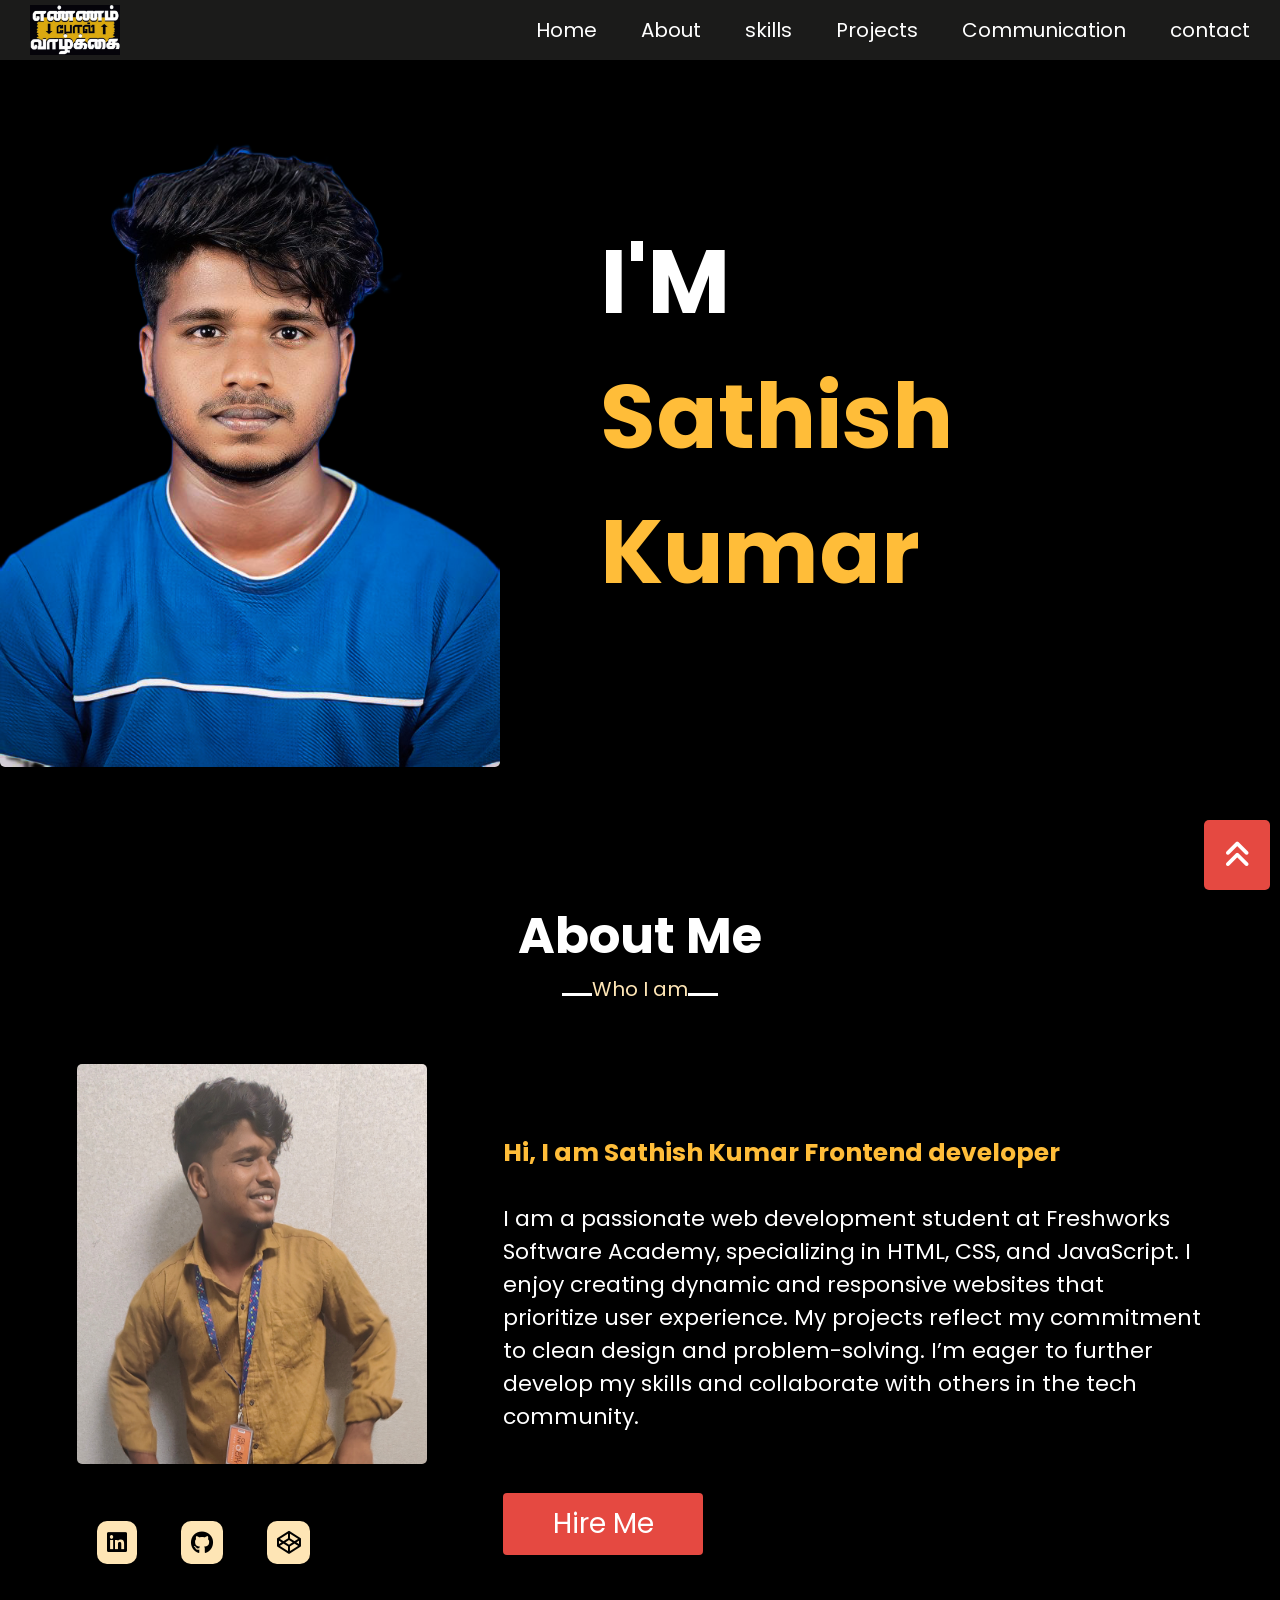
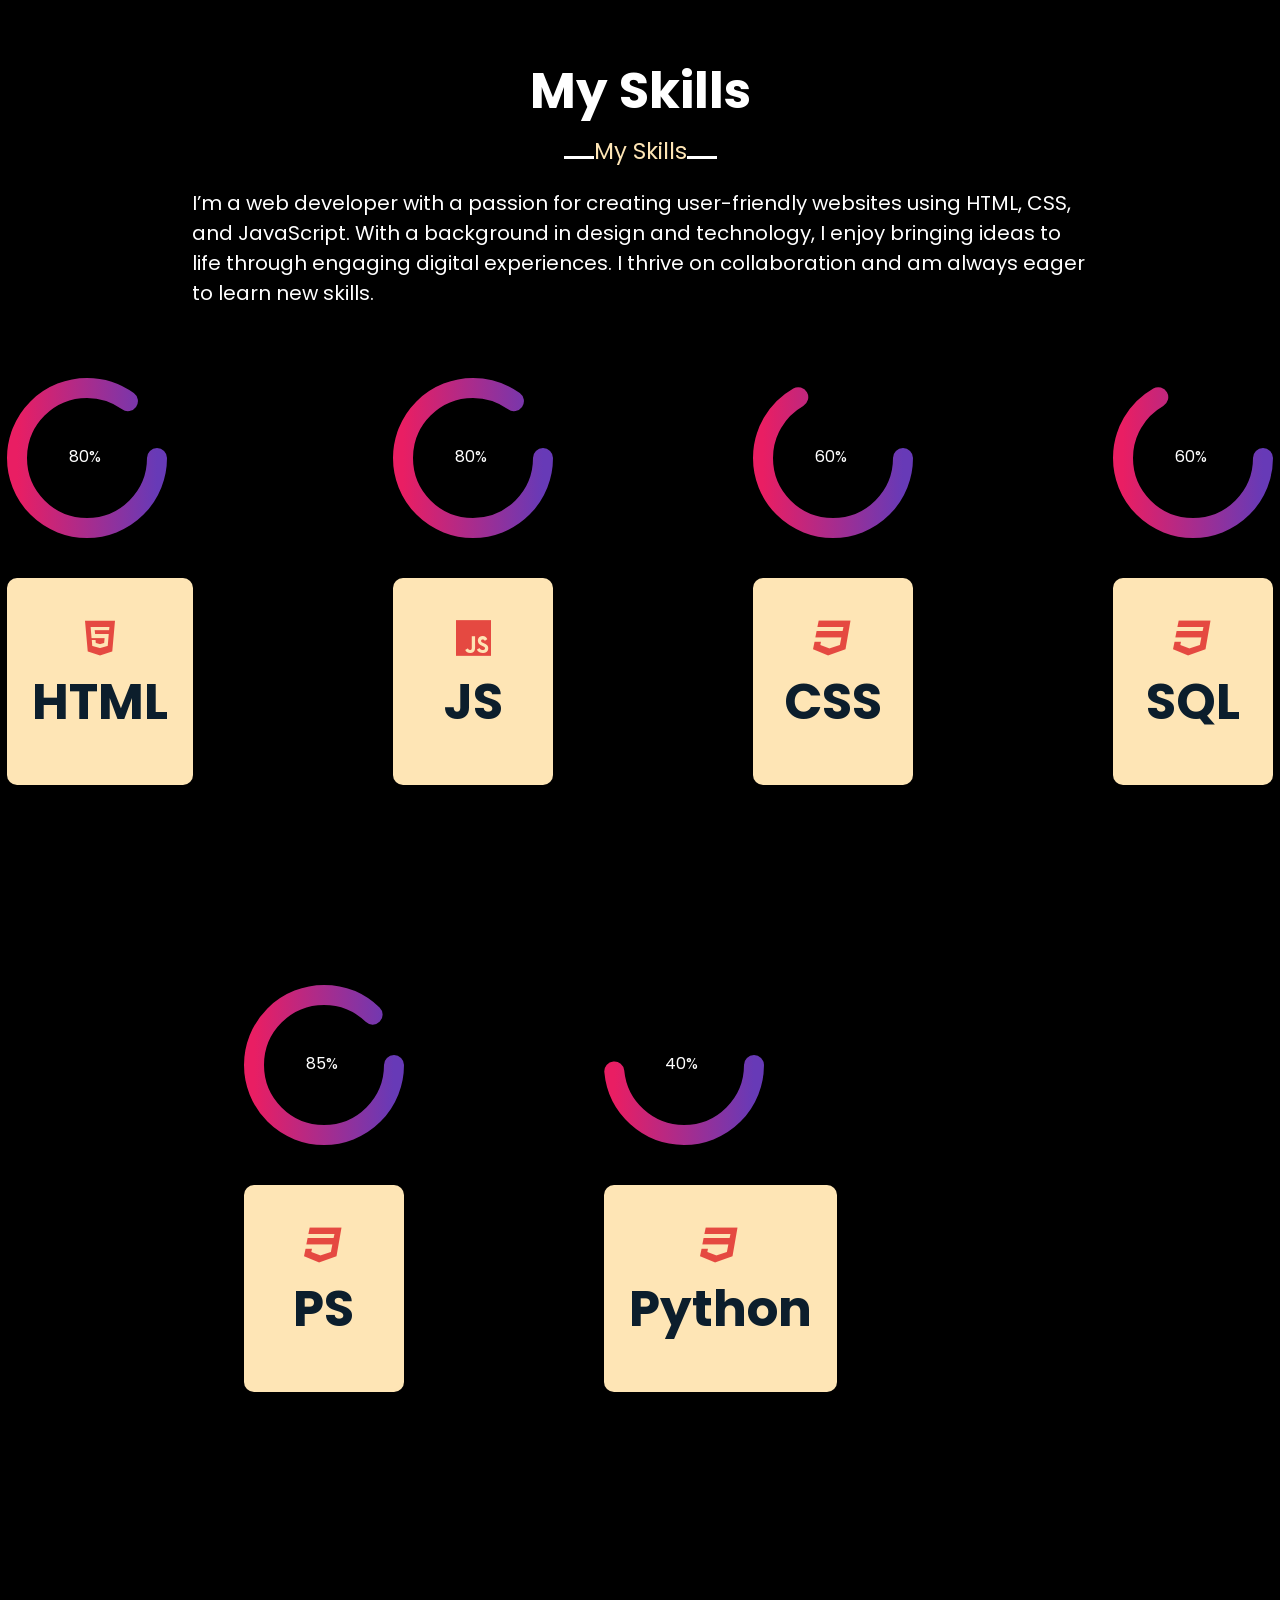
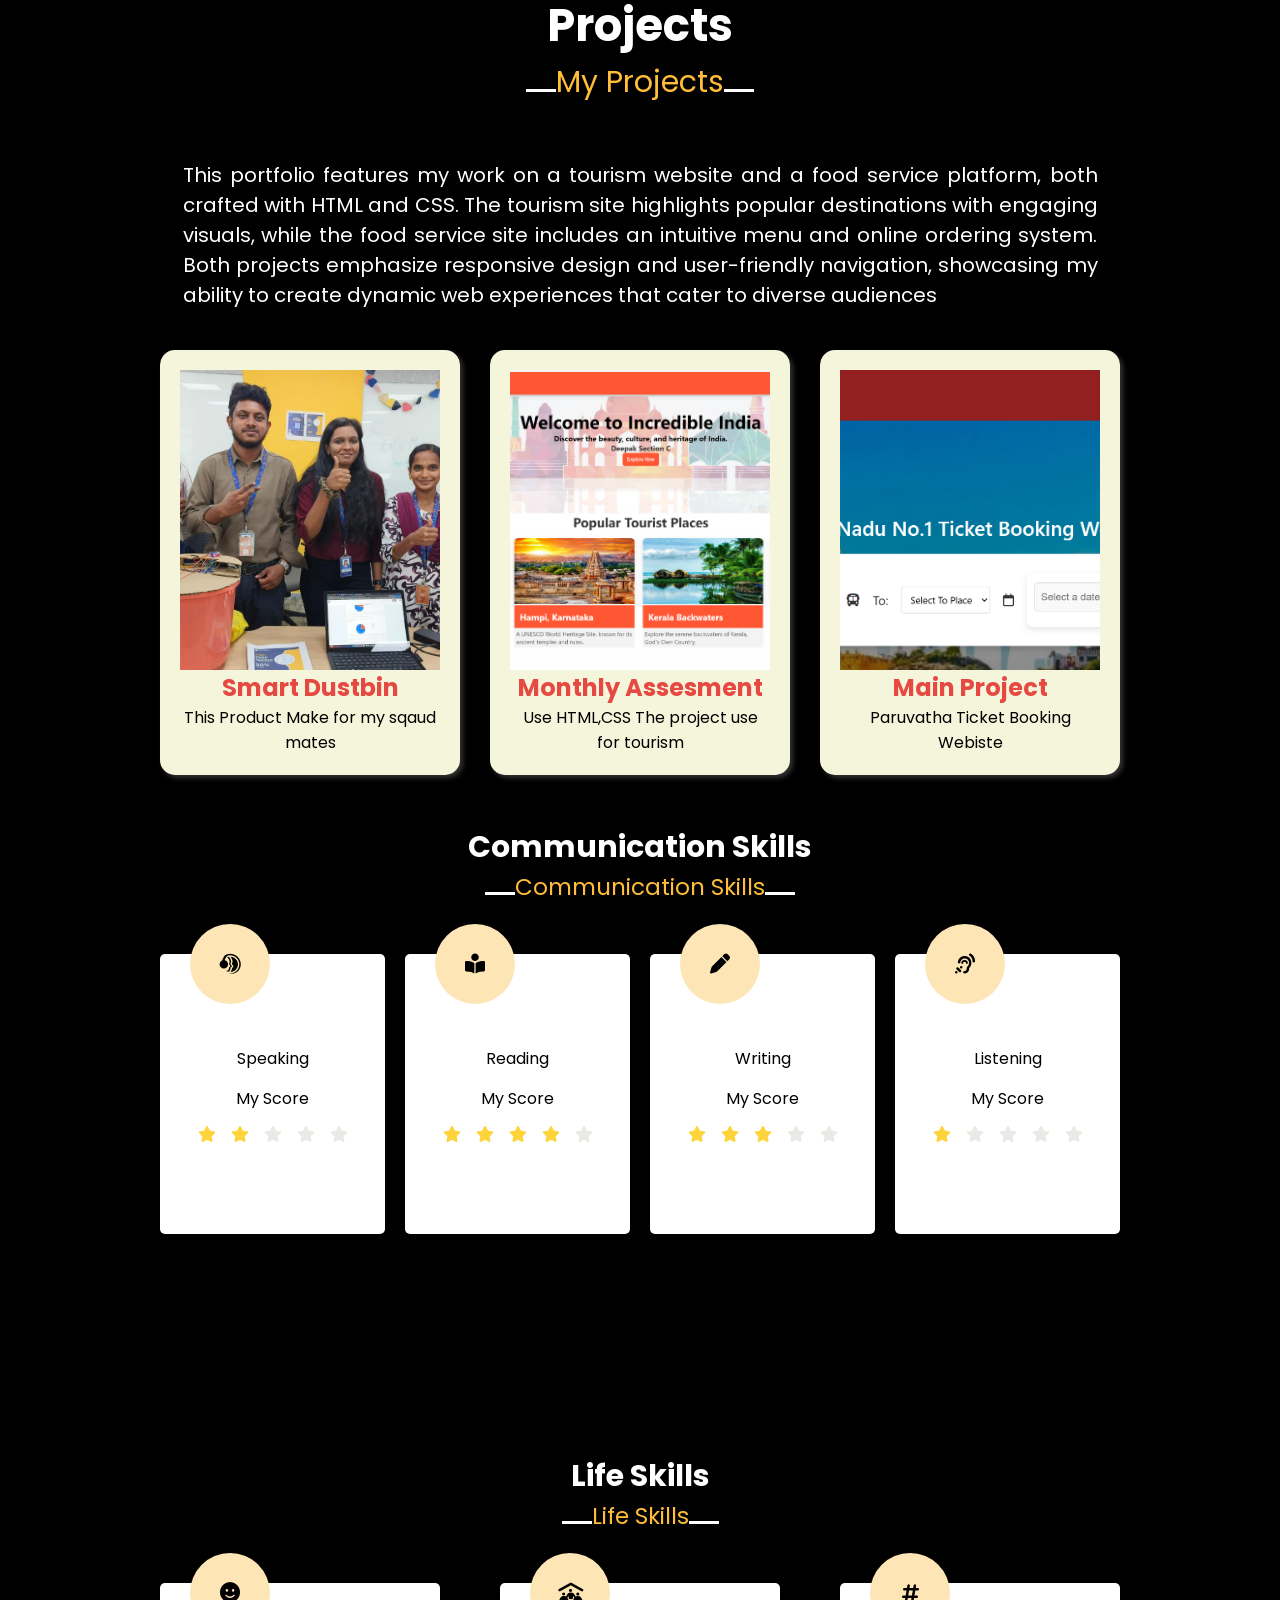
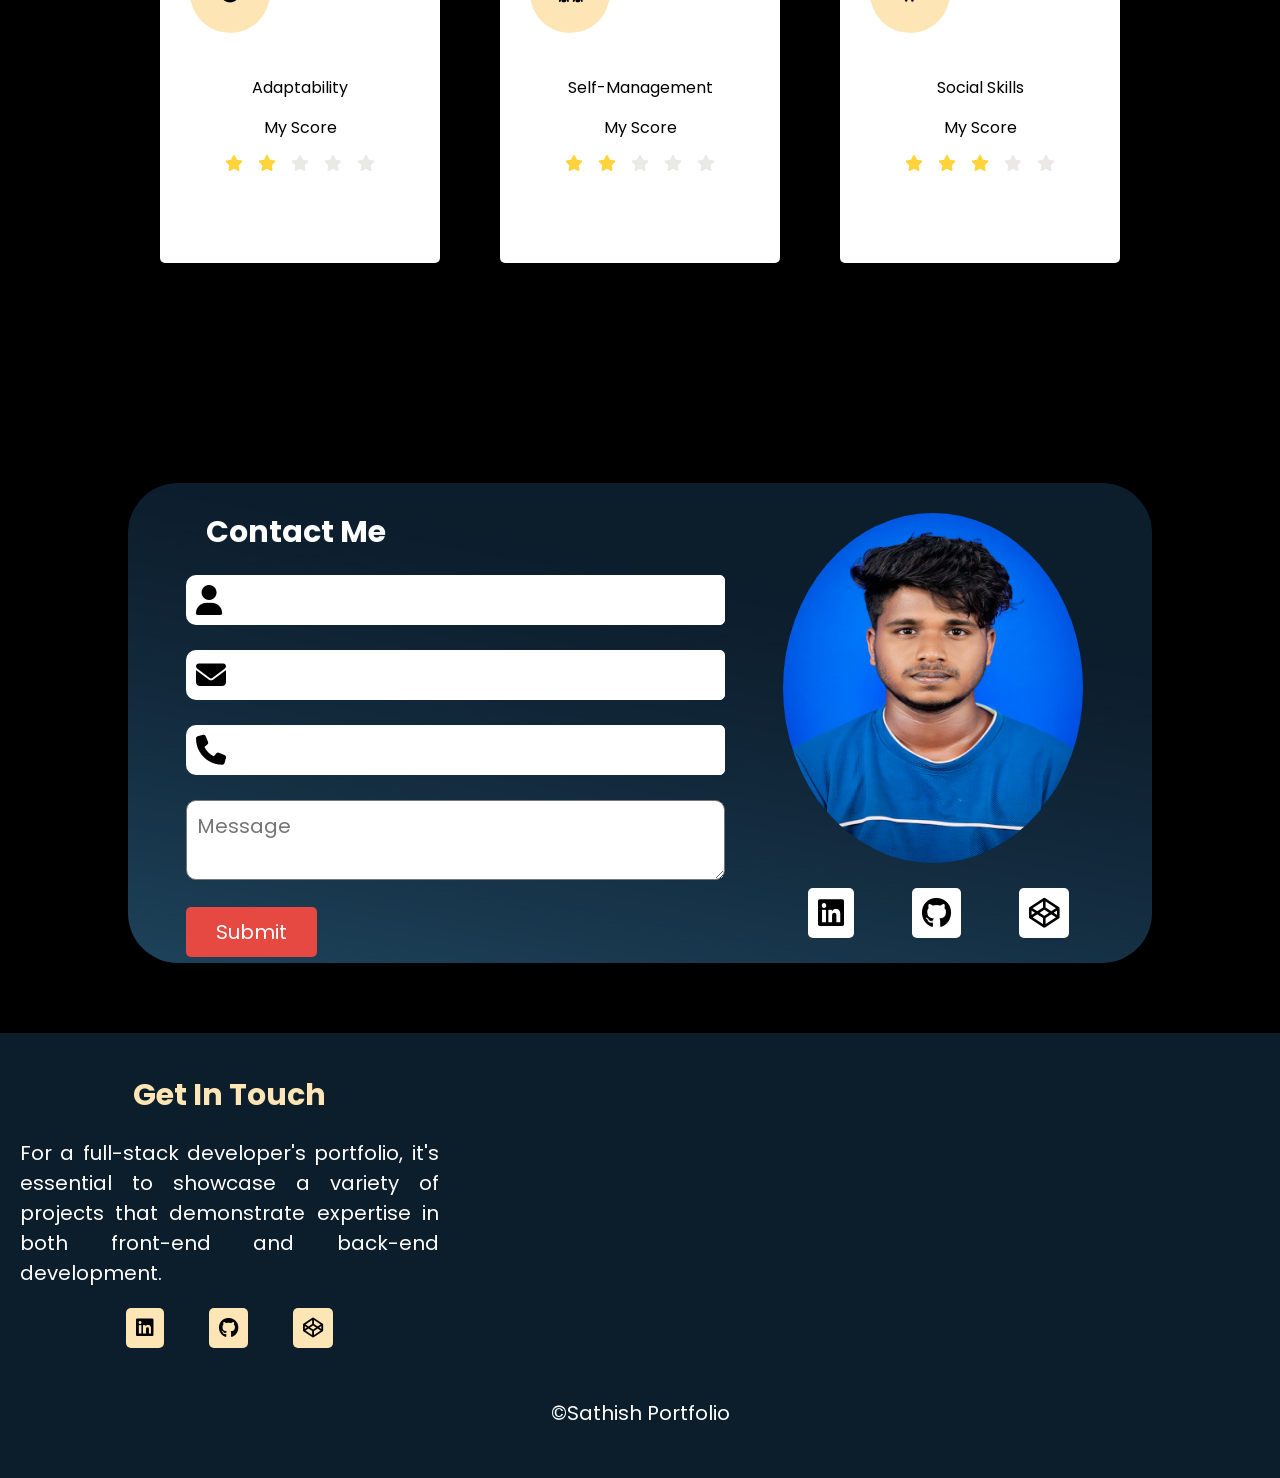
==== commit 6c46164b: "finish the project" ====
--- a/index.html
+++ b/index.html
@@ -308,13 +308,16 @@
                             <h2>Monthly Assesment</h2>
                             <p>Use HTML,CSS The project use for tourism</p>
                         </div>
+
+                    
                         <div class="projects-image">
                             <div>
-                                <img src="./assets/images/cssweek.png">
-                            </div>
-                            <h2>Weekly Project</h2>
-                            <p>Use HTML,CSS This project use for Food website</p>
-                        </div>
+                                <img src="./assets/images/Screenshot 2025-02-03 103654.png">
+                            </div>
+                            <h2>Main Project</h2>
+                            <p>Paruvatha Ticket Booking Webiste</p>
+                        </div>
+                        
 
                     </div>
 
